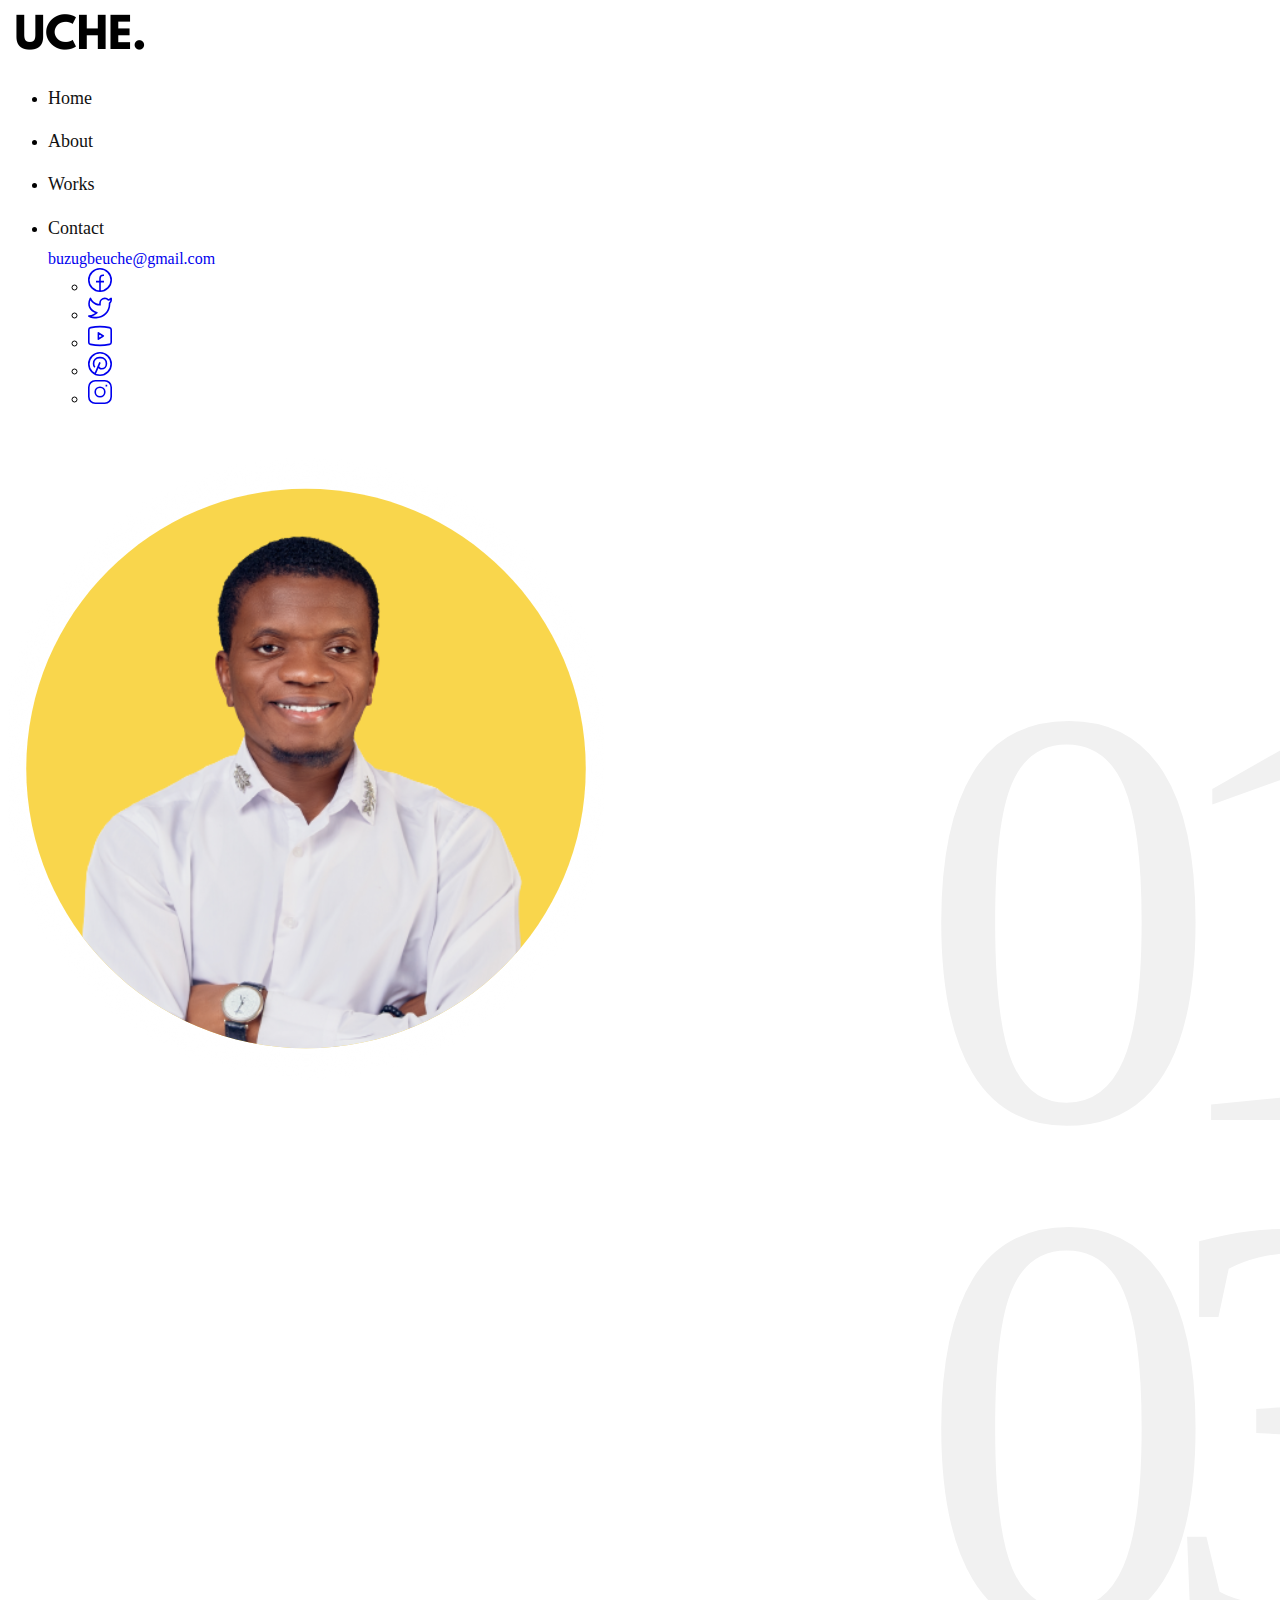
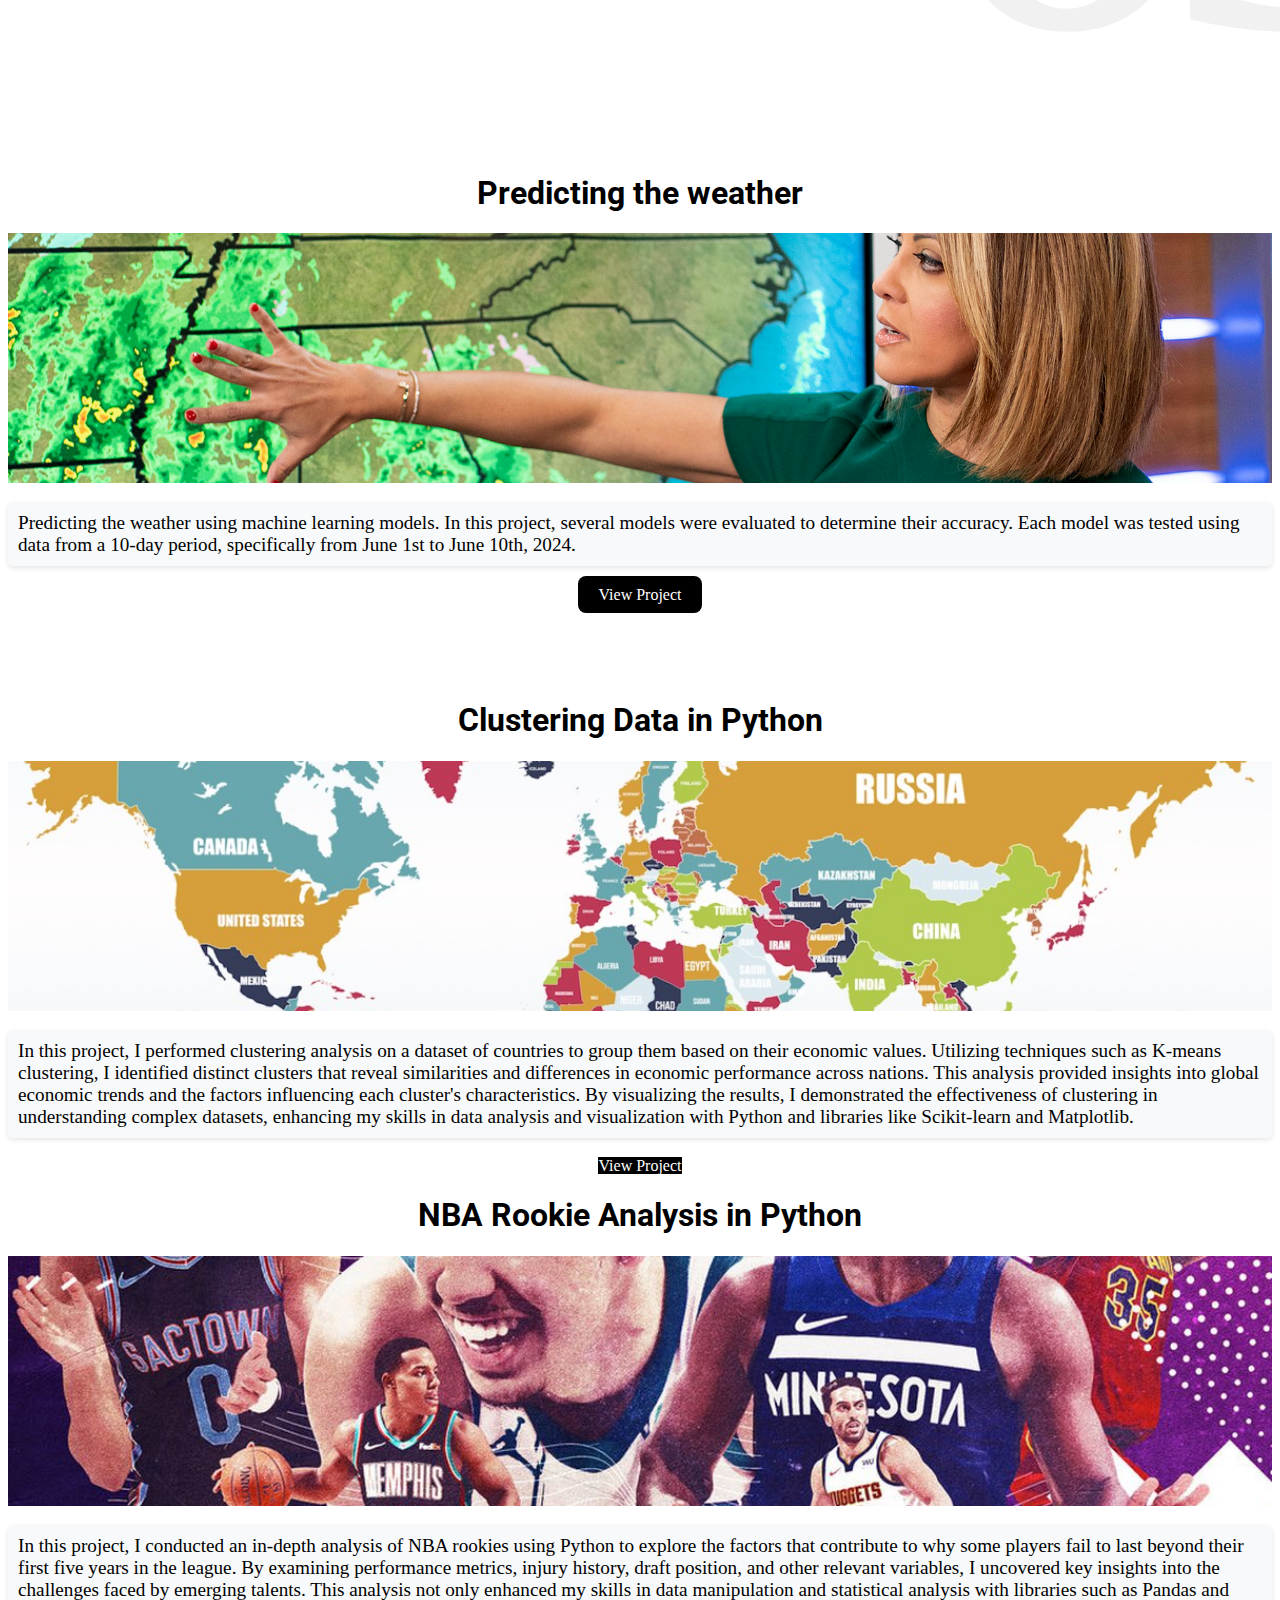
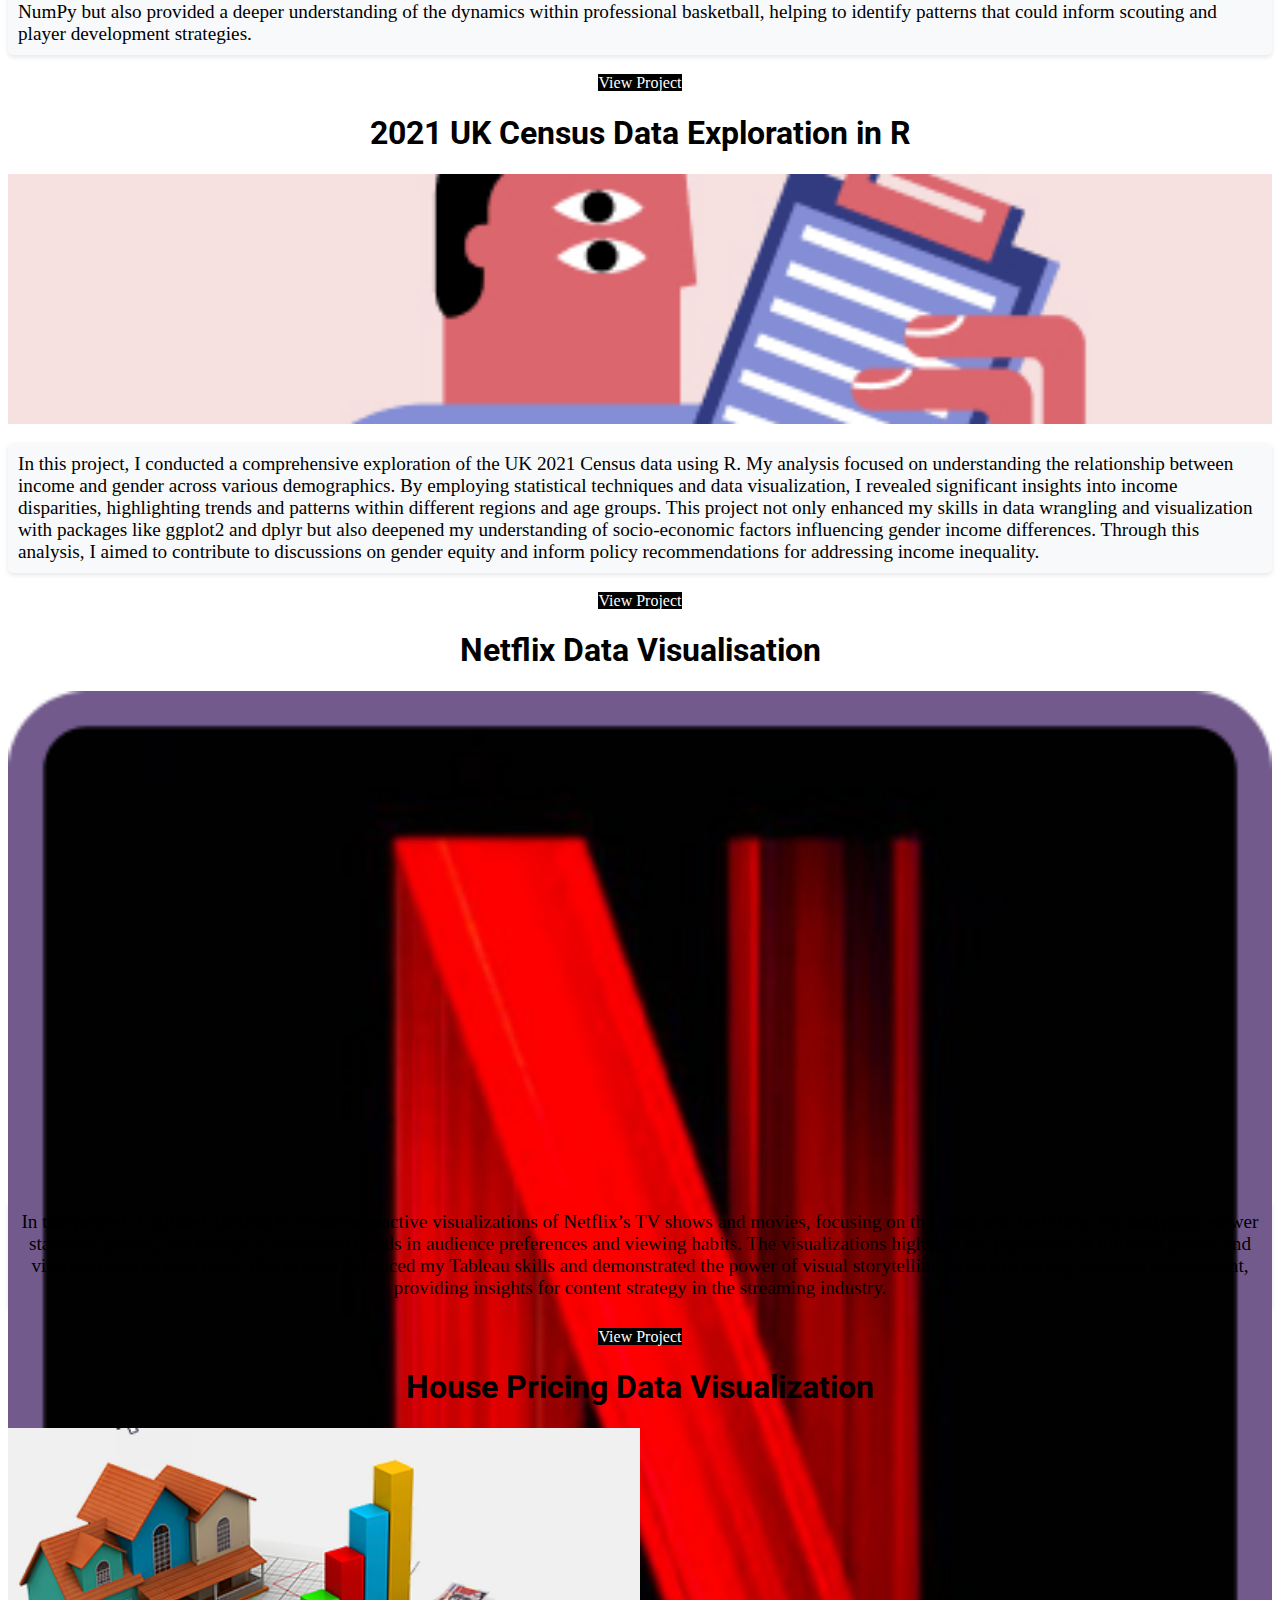
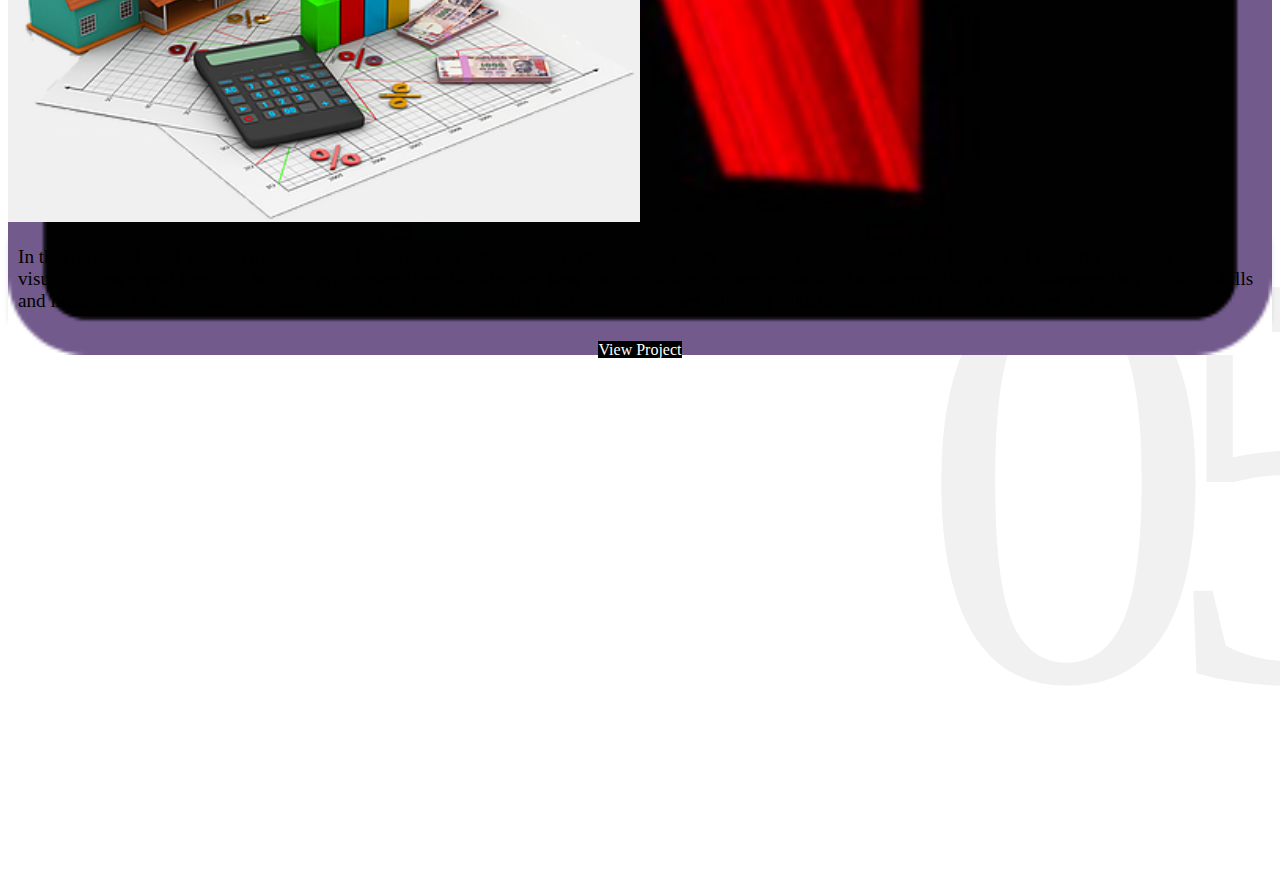
==== index.html @ 2aafac0a "Add files via upload" ====
<!DOCTYPE html>
<html lang="en">

<head>
  <title>Uche's Portfolio</title>
  <meta charset="utf-8">
  <meta http-equiv="X-UA-Compatible" content="IE=edge">
  <meta name="viewport" content="width=device-width, initial-scale=1.0">
  <meta name="format-detection" content="telephone=no">
  <meta name="apple-mobile-web-app-capable" content="yes">
  <meta name="author" content="">
  <meta name="keywords" content="">
  <meta name="description" content="">
  <link rel="stylesheet" type="text/css" href="css/vendor.css">
  <link href="https://cdn.jsdelivr.net/npm/bootstrap@5.3.1/dist/css/bootstrap.min.css" rel="stylesheet"
    integrity="sha384-4bw+/aepP/YC94hEpVNVgiZdgIC5+VKNBQNGCHeKRQN+PtmoHDEXuppvnDJzQIu9" crossorigin="anonymous">
  <link rel="stylesheet" type="text/css" href="style.css">

  <link rel="preconnect" href="https://fonts.googleapis.com">
  <link rel="preconnect" href="https://fonts.gstatic.com" crossorigin>
  <link href="https://fonts.googleapis.com/css2?family=Roboto:wght@100;300;400;700;900&display=swap" rel="stylesheet">
</head>

<body class="bg-body homepage post-template" data-bs-spy="scroll" data-bs-target="#header-nav" tabindex="0">
  <svg xmlns="http://www.w3.org/2000/svg" style="display: none;">
    <defs>
      <symbol xmlns="http://www.w3.org/2000/svg" id="instagram" viewBox="0 0 15 15">
        <path fill="none" stroke="currentColor"
          d="M11 3.5h1M4.5.5h6a4 4 0 0 1 4 4v6a4 4 0 0 1-4 4h-6a4 4 0 0 1-4-4v-6a4 4 0 0 1 4-4Zm3 10a3 3 0 1 1 0-6a3 3 0 0 1 0 6Z" />
      </symbol>
      <symbol xmlns="http://www.w3.org/2000/svg" id="facebook" viewBox="0 0 15 15">
        <path fill="none" stroke="currentColor"
          d="M7.5 14.5a7 7 0 1 1 0-14a7 7 0 0 1 0 14Zm0 0v-8a2 2 0 0 1 2-2h.5m-5 4h5" />
      </symbol>
      <symbol xmlns="http://www.w3.org/2000/svg" id="twitter" viewBox="0 0 15 15">
        <path fill="currentColor"
          d="m14.478 1.5l.5-.033a.5.5 0 0 0-.871-.301l.371.334Zm-.498 2.959a.5.5 0 1 0-1 0h1Zm-6.49.082h-.5h.5Zm0 .959h.5h-.5Zm-6.99 7V12a.5.5 0 0 0-.278.916L.5 12.5Zm.998-11l.469-.175a.5.5 0 0 0-.916-.048l.447.223Zm3.994 9l.354.353a.5.5 0 0 0-.195-.827l-.159.474Zm7.224-8.027l-.37.336l.18.199l.265-.04l-.075-.495Zm1.264-.94c.051.778.003 1.25-.123 1.606c-.122.345-.336.629-.723 1l.692.722c.438-.42.776-.832.974-1.388c.193-.546.232-1.178.177-2.006l-.998.066Zm0 3.654V4.46h-1v.728h1Zm-6.99-.646V5.5h1v-.959h-1Zm0 .959V6h1v-.5h-1ZM10.525 1a3.539 3.539 0 0 0-3.537 3.541h1A2.539 2.539 0 0 1 10.526 2V1Zm2.454 4.187C12.98 9.503 9.487 13 5.18 13v1c4.86 0 8.8-3.946 8.8-8.813h-1ZM1.03 1.675C1.574 3.127 3.614 6 7.49 6V5C4.174 5 2.421 2.54 1.966 1.325l-.937.35Zm.021-.398C.004 3.373-.157 5.407.604 7.139c.759 1.727 2.392 3.055 4.73 3.835l.317-.948c-2.155-.72-3.518-1.892-4.132-3.29c-.612-1.393-.523-3.11.427-5.013l-.895-.446Zm4.087 8.87C4.536 10.75 2.726 12 .5 12v1c2.566 0 4.617-1.416 5.346-2.147l-.708-.706Zm7.949-8.009A3.445 3.445 0 0 0 10.526 1v1c.721 0 1.37.311 1.82.809l.74-.671Zm-.296.83a3.513 3.513 0 0 0 2.06-1.134l-.744-.668a2.514 2.514 0 0 1-1.466.813l.15.989ZM.222 12.916C1.863 14.01 3.583 14 5.18 14v-1c-1.63 0-3.048-.011-4.402-.916l-.556.832Z" />
      </symbol>
      <symbol xmlns="http://www.w3.org/2000/svg" id="pinterest" viewBox="0 0 15 15">
        <path fill="none" stroke="currentColor"
          d="m4.5 13.5l3-7m-3.236 3a2.989 2.989 0 0 1-.764-2V7A3.5 3.5 0 0 1 7 3.5h1A3.5 3.5 0 0 1 11.5 7v.5a3 3 0 0 1-3 3a2.081 2.081 0 0 1-1.974-1.423L6.5 9m1 5.5a7 7 0 1 1 0-14a7 7 0 0 1 0 14Z" />
      </symbol>
      <symbol xmlns="http://www.w3.org/2000/svg" id="youtube" viewBox="0 0 15 15">
        <path fill="currentColor"
          d="m1.61 12.738l-.104.489l.105-.489Zm11.78 0l.104.489l-.105-.489Zm0-10.476l.104-.489l-.105.489Zm-11.78 0l.106.489l-.105-.489ZM6.5 5.5l.277-.416A.5.5 0 0 0 6 5.5h.5Zm0 4H6a.5.5 0 0 0 .777.416L6.5 9.5Zm3-2l.277.416a.5.5 0 0 0 0-.832L9.5 7.5ZM0 3.636v7.728h1V3.636H0Zm15 7.728V3.636h-1v7.728h1ZM1.506 13.227c3.951.847 8.037.847 11.988 0l-.21-.978a27.605 27.605 0 0 1-11.568 0l-.21.978ZM13.494 1.773a28.606 28.606 0 0 0-11.988 0l.21.978a27.607 27.607 0 0 1 11.568 0l.21-.978ZM15 3.636c0-.898-.628-1.675-1.506-1.863l-.21.978c.418.09.716.458.716.885h1Zm-1 7.728a.905.905 0 0 1-.716.885l.21.978A1.905 1.905 0 0 0 15 11.364h-1Zm-14 0c0 .898.628 1.675 1.506 1.863l.21-.978A.905.905 0 0 1 1 11.364H0Zm1-7.728c0-.427.298-.796.716-.885l-.21-.978A1.905 1.905 0 0 0 0 3.636h1ZM6 5.5v4h1v-4H6Zm.777 4.416l3-2l-.554-.832l-3 2l.554.832Zm3-2.832l-3-2l-.554.832l3 2l.554-.832Z" />
      </symbol>
      <symbol xmlns="http://www.w3.org/2000/svg" id="dribble" viewBox="0 0 15 15">
        <path fill="none" stroke="currentColor" stroke-linecap="round" stroke-linejoin="round"
          d="M4.839 1.024c3.346 4.041 5.096 7.922 5.704 12.782M.533 6.82c5.985-.138 9.402-1.083 11.97-4.216M2.7 12.594c3.221-4.902 7.171-5.65 11.755-4.293M14.5 7.5a7 7 0 1 0-14 0a7 7 0 0 0 14 0Z" />
      </symbol>
      <symbol xmlns="http://www.w3.org/2000/svg" id="calendar" viewBox="0 0 24 24">
        <g fill="none" stroke="currentColor" stroke-linecap="round" stroke-linejoin="round" stroke-width="2">
          <rect width="20" height="18" x="2" y="4" rx="4" />
          <path d="M8 2v4m8-4v4M2 10h20" />
        </g>
      </symbol>
      <symbol xmlns="http://www.w3.org/2000/svg" id="shopping-bag" viewBox="0 0 24 24">
        <g fill="none" stroke="currentColor" stroke-linecap="round" stroke-linejoin="round" stroke-width="2">
          <path
            d="M3.977 9.84A2 2 0 0 1 5.971 8h12.058a2 2 0 0 1 1.994 1.84l.803 10A2 2 0 0 1 18.833 22H5.167a2 2 0 0 1-1.993-2.16l.803-10Z" />
          <path d="M16 11V6a4 4 0 0 0-4-4v0a4 4 0 0 0-4 4v5" />
        </g>
      </symbol>
      <symbol xmlns="http://www.w3.org/2000/svg" id="gift" viewBox="0 0 24 24">
        <g fill="none" stroke="currentColor" stroke-linecap="round" stroke-linejoin="round" stroke-width="2">
          <rect width="18" height="14" x="3" y="8" rx="2" />
          <path d="M12 5a3 3 0 1 0-3 3m6 0a3 3 0 1 0-3-3m0 0v17m9-7H3" />
        </g>
      </symbol>
      <symbol xmlns="http://www.w3.org/2000/svg" id="arrow-cycle" viewBox="0 0 24 24">
        <g fill="none" stroke="currentColor" stroke-linecap="round" stroke-linejoin="round" stroke-width="2">
          <path
            d="M22 12c0 6-4.39 10-9.806 10C7.792 22 4.24 19.665 3 16m-1-4C2 6 6.39 2 11.806 2C16.209 2 19.76 4.335 21 8" />
          <path d="m7 17l-4-1l-1 4M17 7l4 1l1-4" />
        </g>
      </symbol>
      <symbol xmlns="http://www.w3.org/2000/svg" id="link" viewBox="0 0 24 24">
        <path fill="currentColor"
          d="M12 19a1 1 0 1 0-1-1a1 1 0 0 0 1 1Zm5 0a1 1 0 1 0-1-1a1 1 0 0 0 1 1Zm0-4a1 1 0 1 0-1-1a1 1 0 0 0 1 1Zm-5 0a1 1 0 1 0-1-1a1 1 0 0 0 1 1Zm7-12h-1V2a1 1 0 0 0-2 0v1H8V2a1 1 0 0 0-2 0v1H5a3 3 0 0 0-3 3v14a3 3 0 0 0 3 3h14a3 3 0 0 0 3-3V6a3 3 0 0 0-3-3Zm1 17a1 1 0 0 1-1 1H5a1 1 0 0 1-1-1v-9h16Zm0-11H4V6a1 1 0 0 1 1-1h1v1a1 1 0 0 0 2 0V5h8v1a1 1 0 0 0 2 0V5h1a1 1 0 0 1 1 1ZM7 15a1 1 0 1 0-1-1a1 1 0 0 0 1 1Zm0 4a1 1 0 1 0-1-1a1 1 0 0 0 1 1Z" />
      </symbol>
      <symbol xmlns="http://www.w3.org/2000/svg" id="arrow-left" viewBox="0 0 24 24">
        <path fill="currentColor"
          d="M17 11H9.41l3.3-3.29a1 1 0 1 0-1.42-1.42l-5 5a1 1 0 0 0-.21.33a1 1 0 0 0 0 .76a1 1 0 0 0 .21.33l5 5a1 1 0 0 0 1.42 0a1 1 0 0 0 0-1.42L9.41 13H17a1 1 0 0 0 0-2Z" />
      </symbol>
      <symbol xmlns="http://www.w3.org/2000/svg" id="arrow-right" viewBox="0 0 24 24">
        <path fill="currentColor"
          d="M17.92 11.62a1 1 0 0 0-.21-.33l-5-5a1 1 0 0 0-1.42 1.42l3.3 3.29H7a1 1 0 0 0 0 2h7.59l-3.3 3.29a1 1 0 0 0 0 1.42a1 1 0 0 0 1.42 0l5-5a1 1 0 0 0 .21-.33a1 1 0 0 0 0-.76Z" />
      </symbol>
      <symbol xmlns="http://www.w3.org/2000/svg" id="play" viewBox="0 0 24 24">
        <g fill="none" fill-rule="evenodd">
          <path
            d="M24 0v24H0V0h24ZM12.593 23.258l-.011.002l-.071.035l-.02.004l-.014-.004l-.071-.035c-.01-.004-.019-.001-.024.005l-.004.01l-.017.428l.005.02l.01.013l.104.074l.015.004l.012-.004l.104-.074l.012-.016l.004-.017l-.017-.427c-.002-.01-.009-.017-.017-.018Zm.265-.113l-.013.002l-.185.093l-.01.01l-.003.011l.018.43l.005.012l.008.007l.201.093c.012.004.023 0 .029-.008l.004-.014l-.034-.614c-.003-.012-.01-.02-.02-.022Zm-.715.002a.023.023 0 0 0-.027.006l-.006.014l-.034.614c0 .012.007.02.017.024l.015-.002l.201-.093l.01-.008l.004-.011l.017-.43l-.003-.012l-.01-.01l-.184-.092Z" />
          <path fill="currentColor"
            d="M5.669 4.76a1.469 1.469 0 0 1 2.04-1.177c1.062.454 3.442 1.533 6.462 3.276c3.021 1.744 5.146 3.267 6.069 3.958c.788.591.79 1.763.001 2.356c-.914.687-3.013 2.19-6.07 3.956c-3.06 1.766-5.412 2.832-6.464 3.28c-.906.387-1.92-.2-2.038-1.177c-.138-1.142-.396-3.735-.396-7.237c0-3.5.257-6.092.396-7.235Z" />
        </g>
      </symbol>
      <symbol xmlns="http://www.w3.org/2000/svg" id="category" viewBox="0 0 24 24">
        <path fill="currentColor"
          d="M19 5.5h-6.28l-.32-1a3 3 0 0 0-2.84-2H5a3 3 0 0 0-3 3v13a3 3 0 0 0 3 3h14a3 3 0 0 0 3-3v-10a3 3 0 0 0-3-3Zm1 13a1 1 0 0 1-1 1H5a1 1 0 0 1-1-1v-13a1 1 0 0 1 1-1h4.56a1 1 0 0 1 .95.68l.54 1.64a1 1 0 0 0 .95.68h7a1 1 0 0 1 1 1Z" />
      </symbol>
      <symbol xmlns="http://www.w3.org/2000/svg" id="calendar" viewBox="0 0 24 24">
        <path fill="currentColor"
          d="M19 4h-2V3a1 1 0 0 0-2 0v1H9V3a1 1 0 0 0-2 0v1H5a3 3 0 0 0-3 3v12a3 3 0 0 0 3 3h14a3 3 0 0 0 3-3V7a3 3 0 0 0-3-3Zm1 15a1 1 0 0 1-1 1H5a1 1 0 0 1-1-1v-7h16Zm0-9H4V7a1 1 0 0 1 1-1h2v1a1 1 0 0 0 2 0V6h6v1a1 1 0 0 0 2 0V6h2a1 1 0 0 1 1 1Z" />
      </symbol>
      <symbol xmlns="http://www.w3.org/2000/svg" id="heart" viewBox="0 0 24 24">
        <path fill="currentColor"
          d="M20.16 4.61A6.27 6.27 0 0 0 12 4a6.27 6.27 0 0 0-8.16 9.48l7.45 7.45a1 1 0 0 0 1.42 0l7.45-7.45a6.27 6.27 0 0 0 0-8.87Zm-1.41 7.46L12 18.81l-6.75-6.74a4.28 4.28 0 0 1 3-7.3a4.25 4.25 0 0 1 3 1.25a1 1 0 0 0 1.42 0a4.27 4.27 0 0 1 6 6.05Z" />
      </symbol>
      <symbol xmlns="http://www.w3.org/2000/svg" id="plus" viewBox="0 0 24 24">
        <path fill="currentColor"
          d="M19 11h-6V5a1 1 0 0 0-2 0v6H5a1 1 0 0 0 0 2h6v6a1 1 0 0 0 2 0v-6h6a1 1 0 0 0 0-2Z" />
      </symbol>
      <symbol xmlns="http://www.w3.org/2000/svg" id="minus" viewBox="0 0 24 24">
        <path fill="currentColor" d="M19 11H5a1 1 0 0 0 0 2h14a1 1 0 0 0 0-2Z" />
      </symbol>
      <symbol xmlns="http://www.w3.org/2000/svg" id="cart" viewBox="0 0 24 24">
        <path fill="currentColor"
          d="M8.5 19a1.5 1.5 0 1 0 1.5 1.5A1.5 1.5 0 0 0 8.5 19ZM19 16H7a1 1 0 0 1 0-2h8.491a3.013 3.013 0 0 0 2.885-2.176l1.585-5.55A1 1 0 0 0 19 5H6.74a3.007 3.007 0 0 0-2.82-2H3a1 1 0 0 0 0 2h.921a1.005 1.005 0 0 1 .962.725l.155.545v.005l1.641 5.742A3 3 0 0 0 7 18h12a1 1 0 0 0 0-2Zm-1.326-9l-1.22 4.274a1.005 1.005 0 0 1-.963.726H8.754l-.255-.892L7.326 7ZM16.5 19a1.5 1.5 0 1 0 1.5 1.5a1.5 1.5 0 0 0-1.5-1.5Z" />
      </symbol>
      <symbol xmlns="http://www.w3.org/2000/svg" id="check" viewBox="0 0 24 24">
        <path fill="currentColor"
          d="M18.71 7.21a1 1 0 0 0-1.42 0l-7.45 7.46l-3.13-3.14A1 1 0 1 0 5.29 13l3.84 3.84a1 1 0 0 0 1.42 0l8.16-8.16a1 1 0 0 0 0-1.47Z" />
      </symbol>
      <symbol xmlns="http://www.w3.org/2000/svg" id="trash" viewBox="0 0 24 24">
        <path fill="currentColor"
          d="M10 18a1 1 0 0 0 1-1v-6a1 1 0 0 0-2 0v6a1 1 0 0 0 1 1ZM20 6h-4V5a3 3 0 0 0-3-3h-2a3 3 0 0 0-3 3v1H4a1 1 0 0 0 0 2h1v11a3 3 0 0 0 3 3h8a3 3 0 0 0 3-3V8h1a1 1 0 0 0 0-2ZM10 5a1 1 0 0 1 1-1h2a1 1 0 0 1 1 1v1h-4Zm7 14a1 1 0 0 1-1 1H8a1 1 0 0 1-1-1V8h10Zm-3-1a1 1 0 0 0 1-1v-6a1 1 0 0 0-2 0v6a1 1 0 0 0 1 1Z" />
      </symbol>
      <symbol xmlns="http://www.w3.org/2000/svg" id="star-outline" viewBox="0 0 15 15">
        <path fill="none" stroke="currentColor" stroke-linecap="round" stroke-linejoin="round"
          d="M7.5 9.804L5.337 11l.413-2.533L4 6.674l2.418-.37L7.5 4l1.082 2.304l2.418.37l-1.75 1.793L9.663 11L7.5 9.804Z" />
      </symbol>
      <symbol xmlns="http://www.w3.org/2000/svg" id="star-solid" viewBox="0 0 15 15">
        <path fill="currentColor"
          d="M7.953 3.788a.5.5 0 0 0-.906 0L6.08 5.85l-2.154.33a.5.5 0 0 0-.283.843l1.574 1.613l-.373 2.284a.5.5 0 0 0 .736.518l1.92-1.063l1.921 1.063a.5.5 0 0 0 .736-.519l-.373-2.283l1.574-1.613a.5.5 0 0 0-.283-.844L8.921 5.85l-.968-2.062Z" />
      </symbol>
      <symbol xmlns="http://www.w3.org/2000/svg" id="search" viewBox="0 0 24 24">
        <path fill="currentColor"
          d="M21.71 20.29L18 16.61A9 9 0 1 0 16.61 18l3.68 3.68a1 1 0 0 0 1.42 0a1 1 0 0 0 0-1.39ZM11 18a7 7 0 1 1 7-7a7 7 0 0 1-7 7Z" />
      </symbol>
      <symbol xmlns="http://www.w3.org/2000/svg" id="user" viewBox="0 0 24 24">
        <path fill="currentColor"
          d="M15.71 12.71a6 6 0 1 0-7.42 0a10 10 0 0 0-6.22 8.18a1 1 0 0 0 2 .22a8 8 0 0 1 15.9 0a1 1 0 0 0 1 .89h.11a1 1 0 0 0 .88-1.1a10 10 0 0 0-6.25-8.19ZM12 12a4 4 0 1 1 4-4a4 4 0 0 1-4 4Z" />
      </symbol>
      <symbol xmlns="http://www.w3.org/2000/svg" id="close" viewBox="0 0 15 15">
        <path fill="currentColor"
          d="M7.953 3.788a.5.5 0 0 0-.906 0L6.08 5.85l-2.154.33a.5.5 0 0 0-.283.843l1.574 1.613l-.373 2.284a.5.5 0 0 0 .736.518l1.92-1.063l1.921 1.063a.5.5 0 0 0 .736-.519l-.373-2.283l1.574-1.613a.5.5 0 0 0-.283-.844L8.921 5.85l-.968-2.062Z" />
      </symbol>
      <symbol xmlns="http://www.w3.org/2000/svg" id="quote" viewBox="0 0 448 512">
        <path fill="currentColor"
          d="M0 216C0 149.7 53.7 96 120 96h8c17.7 0 32 14.3 32 32s-14.3 32-32 32h-8c-30.9 0-56 25.1-56 56v8h64c35.3 0 64 28.7 64 64v64c0 35.3-28.7 64-64 64H64c-35.3 0-64-28.7-64-64V216zm256 0c0-66.3 53.7-120 120-120h8c17.7 0 32 14.3 32 32s-14.3 32-32 32h-8c-30.9 0-56 25.1-56 56v8h64c35.3 0 64 28.7 64 64v64c0 35.3-28.7 64-64 64h-64c-35.3 0-64-28.7-64-64V216z" />
      </symbol>
      <symbol xmlns="http://www.w3.org/2000/svg" id="folder" viewBox="0 0 18 18" fill="none">
        <path
          d="M14.0946 4.04689H9.56953L9.33895 3.3259C9.18947 2.90285 8.9122 2.53678 8.54555 2.27842C8.1789 2.02006 7.74102 1.8822 7.29258 1.88393H4.00687C3.43356 1.88393 2.88374 2.11181 2.47835 2.51744C2.07296 2.92308 1.84521 3.47324 1.84521 4.04689V13.4197C1.84521 13.9934 2.07296 14.5435 2.47835 14.9492C2.88374 15.3548 3.43356 15.5827 4.00687 15.5827H14.0946C14.6679 15.5827 15.2177 15.3548 15.6231 14.9492C16.0285 14.5435 16.2562 13.9934 16.2562 13.4197V6.20985C16.2562 5.6362 16.0285 5.08604 15.6231 4.68041C15.2177 4.27477 14.6679 4.04689 14.0946 4.04689ZM14.8151 13.4197C14.8151 13.6109 14.7392 13.7943 14.6041 13.9295C14.469 14.0648 14.2857 14.1407 14.0946 14.1407H4.00687C3.81577 14.1407 3.63249 14.0648 3.49736 13.9295C3.36223 13.7943 3.28632 13.6109 3.28632 13.4197V4.04689C3.28632 3.85567 3.36223 3.67229 3.49736 3.53707C3.63249 3.40186 3.81577 3.3259 4.00687 3.3259H7.29258C7.44364 3.32551 7.591 3.37264 7.71384 3.46061C7.83667 3.54859 7.92877 3.67297 7.97711 3.81617L8.3662 4.99859C8.41454 5.1418 8.50664 5.26618 8.62947 5.35415C8.75231 5.44213 8.89967 5.48925 9.05073 5.48886H14.0946C14.2857 5.48886 14.469 5.56483 14.6041 5.70004C14.7392 5.83525 14.8151 6.01863 14.8151 6.20985V13.4197Z"
          fill="black" />
      </symbol>
      <symbol xmlns="http://www.w3.org/2000/svg" id="clock" viewBox="0 0 18 18" fill="none">
        <path
          d="M11.0931 9.19042L9.58134 8.3173V5.12838C9.58134 4.93716 9.50543 4.75377 9.3703 4.61856C9.23517 4.48335 9.05189 4.40739 8.86079 4.40739C8.66969 4.40739 8.48641 4.48335 8.35128 4.61856C8.21615 4.75377 8.14024 4.93716 8.14024 5.12838V8.73331C8.14024 8.85987 8.17354 8.9842 8.23678 9.0938C8.30002 9.2034 8.39098 9.29441 8.50051 9.35769L10.3725 10.4392C10.4545 10.4873 10.5452 10.5186 10.6393 10.5315C10.7335 10.5444 10.8292 10.5385 10.9211 10.5142C11.013 10.4899 11.0991 10.4477 11.1746 10.3899C11.2501 10.3322 11.3134 10.26 11.3609 10.1777C11.4084 10.0953 11.4392 10.0044 11.4515 9.91012C11.4637 9.81583 11.4572 9.72004 11.4323 9.62828C11.4074 9.53652 11.3646 9.45059 11.3064 9.37544C11.2482 9.3003 11.1757 9.23741 11.0931 9.19042ZM8.86079 1.52344C7.43567 1.52344 6.04256 1.94629 4.85762 2.73852C3.67268 3.53075 2.74913 4.65678 2.20376 5.97421C1.6584 7.29165 1.5157 8.74131 1.79373 10.1399C2.07175 11.5385 2.75801 12.8231 3.76572 13.8315C4.77343 14.8398 6.05733 15.5265 7.45506 15.8047C8.8528 16.0828 10.3016 15.9401 11.6182 15.3944C12.9349 14.8487 14.0602 13.9246 14.852 12.7389C15.6437 11.5532 16.0663 10.1593 16.0663 8.73331C16.0642 6.82178 15.3044 4.98914 13.9535 3.63748C12.6027 2.28582 10.7712 1.52554 8.86079 1.52344ZM8.86079 14.5012C7.7207 14.5012 6.60621 14.1629 5.65826 13.5291C4.7103 12.8954 3.97146 11.9945 3.53517 10.9406C3.09887 9.88665 2.98472 8.72691 3.20714 7.60805C3.42956 6.48919 3.97857 5.46145 4.78474 4.65479C5.5909 3.84814 6.61802 3.2988 7.73621 3.07624C8.8544 2.85369 10.0134 2.96791 11.0667 3.40447C12.12 3.84103 13.0203 4.58031 13.6537 5.52884C14.2871 6.47737 14.6252 7.59253 14.6252 8.73331C14.6233 10.2625 14.0154 11.7284 12.9347 12.8097C11.8541 13.891 10.389 14.4993 8.86079 14.5012Z"
          fill="black" />
      </symbol>
    </defs>
  </svg>

  <a class="menu-btn"><span></span></a>

  <div class="container-fluid overflow-hidden">

    <header id="header-nav" class="col-lg-2 position-fixed px-5 bg-white h-100">
      <div class="header-wrap d-flex flex-column justify-content-between h-100">
        <div class="navigation">
          <div class="site-logo mt-5">
            <a href="index.html">
              <img src="images/lOGO (1).png" alt="logo" class="img-fluid">
            </a>
          </div>

          <nav id="one-page-menu" class="vertical-menu my-5">
            <ul class="menu-list list-unstyled">
              <li><a href="#home" class="nav-link">Home</a></li>
              <!-- <li><a href="#about" class="nav-link">About</a></li> -->
              <li><a href="#experience" class="nav-link">About</a></li>
              <li><a href="#works" class="nav-link">Works</a></li>
              <li><a href="#contact" class="nav-link">Contact</a></li>
               <!-- content wrapper 
              <li>
                <a class="nav-link btn-toggle d-flex justify-content-between align-items-center collapsed"
                  data-bs-toggle="collapse" data-bs-target="#pages-collapse" aria-expanded="false">
                  Pages
                </a>
                <div id="pages-collapse" class="collapse">
                  <ul class="list-unstyled py-3">
                    <li>
                      <a href="single-post.html">Single Post <span class="badge bg-primary">PRO</span></a>
                    </li>
                    <li>
                      <a href="single-portfolio.html">Single Portfolio <span class="badge bg-primary">PRO</span></a>
                    </li>
                    <li>
                      <a href="contact.html">Contact <span class="badge bg-primary">PRO</span></a>
                    </li>
                    <li>
                      <a href="team.html">My Team <span class="badge bg-primary">PRO</span></a>
                    </li>
                    <li>
                      <a href="blog.html">Blog <span class="badge bg-primary">PRO</span></a>
                    </li>
                    <li>
                      <a href="portfolio-masonry.html">Portfolio Masonry <span class="badge bg-primary">PRO</span></a>
                    </li>
                    <li>
                      <a href="styles.html">Styles <span class="badge bg-primary">PRO</span></a>
                    </li>
                    
                  </ul>
                </div>
              </li>
              <li><a href="https://templatesjungle.gumroad.com/l/julia-onepage-portfolio" target="_blank"
                  class="nav-link d-flex justify-content-between align-items-center fw-bold"><span>Get
                    PRO</span> <svg width="18" height="18" viewBox="0 0 24 24">
                    <use xlink:href="#cart"></use>
                  </svg></a></li>
            </ul>
          </nav>
        </div>
        -->
        <div class="mt-5">
          <div class="email-links">
            <a href="mailto:contact@yoursite.com" class="py-3 my-3 border-bottom d-flex">buzugbeuche@gmail.com</a>
          </div>
          <ul class="list-unstyled d-flex justify-content-start flex-wrap gap-3">
            <li>
              <a href="https://www.youtube.com/@UcheBuzz" class="text-dark">
                <svg width="24" height="24" viewBox="0 0 24 24">
                  <use xlink:href="#facebook"></use>
                </svg>
              </a>
            </li>
            <li>
              <a href="#" class="text-dark">
                <svg width="24" height="24" viewBox="0 0 24 24">
                  <use xlink:href="#twitter"></use>
                </svg>
              </a>
            </li>
            <li>
              <a href="https://www.youtube.com/@UcheBuzz" class="text-dark">
                <svg width="24" height="24" viewBox="0 0 24 24">
                  <use xlink:href="#youtube"></use>
                </svg>
              </a>
            </li>
            <li>
              <a href="https://mailto:buzueuche@gmail.com" class="text-dark">
                <svg width="24" height="24" viewBox="0 0 24 24">
                  <use xlink:href="#pinterest"></use>
                </svg>
              </a>
            </li>
            <li>
              <a href="#" class="text-dark">
                <svg width="24" height="24" viewBox="0 0 24 24">
                  <use xlink:href="#instagram"></use>
                </svg>
              </a>
            </li>
          </ul>
           <!-- 
          <div class="py-4 border-top">
            <p>HTML by <a href="https://templatesjungle.com/" target="_blank">TemplatesJungle</a></p>
          </div> -->
        </div>
      </div>
    </header>

    <main class="col-lg-10 offset-lg-2">
      <div class="container">

        <!-- content wrapper -->
        <div class="justify-content-center px-1 mx-1 px-xl-5 mx-xl-5">

          <section id="home" class="py-5 bg-text" data-text="01">
            <div class="row">
              <div class="col-lg-6">
                <div class="banner-image text-center" data-aos="fade-right">
                  <img src="images/Profile picture.png" alt="banner" class="img-fluid" class="img-fluid">
                </div>
              </div>
              <div class="col-lg-6">
                <div class="banner-content my-1 pt-1 my-lg-5 pt-lg-5" data-aos="fade-in">
                  <!-- <span class="text-muted text-uppercase">Data Scientist/Technical Writer</span> -->
                  <h2 class="banner-title display-x2 lh-1 txt-fx slide-up">Uche Buzugbe</h2>
                  <span class="text-muted">As a seasoned Data Scientist, I bring a robust 
                    background in statistical analysis, machine learning, and data visualization to the table. My proficiency lies in employing 
                    advanced analytical techniques to bring valuable insights from intricate datasets, aiding informed decision-making.</span>
                </div>
              </div>
            </div>

            <!-- <div class="row">
              <div class="col-lg-3">
                <div class="icon-box" data-aos="fade-up">
                  <span></span>
                  <h3 class="sub-heading">Data Scientist</h3>
                  <p></p>
                </div>
              </div> -->
              <!-- <div class="col-lg-3">
                <div class="icon-box" data-aos="fade-up" data-aos-delay="100">
                  <span>02</span>
                  <h3 class="sub-heading">Data Visualisation</h3>
                  <p>At in proin consequat ut cursus venenatis sapien.</p>
                </div>
              </div> -->
              <!-- <div class="col-lg-3">
                <div class="icon-box" data-aos="fade-up" data-aos-delay="200">
                  <span>03</span>
                  <h3 class="sub-heading"> Technical Wrtiting</h3>
                  <p>At in proin consequat ut cursus venenatis sapien.</p>
                </div>
              </div> -->
              <!-- <div class="col-lg-3">
                <a href="#portfolio" class="btn btn-dark text-uppercase py-4 px-5" data-aos="fade-up" data-aos-delay="300">View All Work</a>
              </div> -->
            </div>
          </section>

          <section id="experience" class="my-5 py-5 bg-text" data-text="03">
            <div class="row justify-content-center mb-5">
              <div class="col-lg-6" data-aos="fade-up">
                <span class="text-muted text-uppercase">Who are you?</span>
                <h2 class="display-1 txt-fx slide-up">Data Scientist</h2>
                <p>Intelligent with a unique attention to detail.</p>
              </div>
            </div>
            <div class="row">
              <div class="col-lg-6">
                <div class="info-element py-4" data-aos="fade-up">
                  <table class="table">
                    <tbody>
                      <tr>
                        <th>Age</th>
                        <td>26</td>
                      </tr>
                      <tr>
                        <th>Residence</th>
                        <td>United Kingdom</td>
                      </tr>
                      <tr>
                        <th>Address</th>
                        <td>Wolverhampton, UK</td>
                      </tr>
                      <tr>
                        <th>E-mail</th>
                        <td><a href="#">buzugbeuche@gmail.com</a></td>
                      </tr>
                      <tr class="no-border-bottom">
                        <th>Phone</th>
                        <td>+44 78899 843283</td>
                      </tr>
                    </tbody>
                  </table>
                </div>
              </div>
              <div class="col-lg-6">
                <div class="skill-chart py-4" data-aos="fade-up">
                  <ul class="skill-chart-list list-unstyled">
                    <li>
                      <div class="chart-header d-flex justify-content-between">
                        <span class="skill-title">Python</span>
                        <span class="percentage">90%</span>
                      </div>
                      <div class="chart-border">
                        <div class="chart-percentage ninety-percent"></div>
                      </div>
                    </li>
                    <li>
                      <div class="chart-header d-flex justify-content-between">
                        <span class="skill-title">Data Cleaning</span>
                        <span class="percentage">90%</span>
                      </div>
                      <div class="chart-border">
                        <div class="chart-percentage ninety-percent"></div>
                      </div>
                    </li>
                    <li>
                      <div class="chart-header d-flex justify-content-between">
                        <span class="skill-title">Tabulea</span>
                        <span class="percentage">80%</span>
                      </div>
                      <div class="chart-border">
                        <div class="chart-percentage eighty-percent"></div>
                      </div>
                    </li>
                    <li>
                      <div class="chart-header d-flex justify-content-between">
                        <span class="skill-title">SAS Visual Studio</span>
                        <span class="percentage">90%</span>
                      </div>
                      <div class="chart-border">
                        <div class="chart-percentage ninety-percent"></div>
                      </div>
                    </li>
                    <li>
                      <div class="chart-header d-flex justify-content-between">
                        <span class="skill-title">Machine Learning</span>
                        <span class="percentage">70%</span>
                      </div>
                      <div class="chart-border">
                        <div class="chart-percentage seventy-percent"></div>
                      </div>
                    </li>
                  </ul>
                </div>
              </div>
            </div>
            </section>
         
          <section id="works" class="posts">
            
            <!-- <div class="col-lg-12" style="display: flex; justify-content: center; align-items: center;">
              <div class="icon-box" data-aos="fade-up" data-aos-delay="100" style="text-align: center;">
                 <span></span>
                 <h3 class=""> PROJECTS SO FAR...</h3>
                 <p></p>
              </div>
            </div> -->

              <!-- First Project -->
              <article>
                <header style="text-align: center;">
                    <h1>
                        <a href="https://github.com/Uchebuzz/Python-Portfolio/blob/main/Clustering%20-%20Countries.py" style="color: black; text-decoration: none;">
                            Predicting the weather <br />
                        </a>
                    </h1>
                </header>
        
                <a href="https://github.com/Uchebuzz/Weather-Prediction-Model" class="image fit" style="transition: transform 0.3s; transform-origin: center; overflow: hidden;">
                  <img src="images/Weathert.jpg" alt="Weather Prediction Model" style="width: 100%; height: 250px; object-fit: cover;">
              </a>
              
              <p style="font-size: 1.2em; margin-top: 15px; padding: 10px; background-color: #f8f9fa; border-radius: 5px; box-shadow: 0 2px 5px rgba(0, 0, 0, 0.1);">
                  Predicting the weather using machine learning models. In this project, several models were evaluated to determine their accuracy. 
                  Each model was tested using data from a 10-day period, specifically from June 1st to June 10th, 2024.
              </p>
              <ul class="actions special" style="text-align: center; list-style: none; padding: 0;">
                <li>
                    <a href="https://github.com/Uchebuzz/Weather-Prediction-Model" class="btn btn-dark" 
                       style="background-color: black; color: white; padding: 10px 20px; border-radius: 8px; text-decoration: none;">
                       View Project
                    </a>
                </li>
            </ul>
            </article>

            <div class="col-lg-12" style="display: flex; justify-content: center; align-items: center;">
              <div class="icon-box" data-aos="fade-up" data-aos-delay="100" style="text-align: center;">
                 <span></span>
                 <h3 class="">---------------------------------</h3>
                 <p></p>
              </div>
            </div>
            <article>
              <header style="text-align: center;">
                  <h1>
                      <a href="https://github.com/Uchebuzz/Python-Portfolio/blob/main/Clustering%20-%20Countries.py" style="color: black; text-decoration: none;">
                          Clustering Data in Python<br />
                      </a>
                  </h1>
              </header>
          
              <a href="https://github.com/Uchebuzz/Python-Portfolio/blob/main/Clustering%20-%20Countries.py" class="image fit" style="transition: transform 0.3s; transform-origin: center; overflow: hidden;">
                  <img src="images/Clustering Countries.jpg" alt="Clustering Data in Python" style="width: 100%; height: 250px; object-fit: cover;">
              </a>
          
              <p style="font-size: 1.2em; margin-top: 15px; padding: 10px; background-color: #f8f9fa; border-radius: 5px; box-shadow: 0 2px 5px rgba(0, 0, 0, 0.1);">
                In this project, I performed clustering analysis on a dataset of countries to group them based on their economic values. Utilizing techniques such as K-means clustering, I identified distinct clusters 
                that reveal similarities and differences in economic performance across nations. This analysis provided insights into global economic trends and the factors influencing each cluster's characteristics. By visualizing the results, I demonstrated the effectiveness of clustering in understanding complex datasets, 
                enhancing my skills in data analysis and visualization with Python and libraries like Scikit-learn and Matplotlib.
              </p>
          
              <ul class="actions special" style="text-align: center; list-style: none; padding: 0;">
                  <li>
                      <a href="https://github.com/Uchebuzz/Python-Portfolio/blob/main/Clustering%20-%20Countries.py" class="btn btn-dark px-5 py-4" style="background-color: black; color: white;">View Project</a>
                  </li>
              </ul>
          </article>
          
          <!-- Second Project -->
          <article>
              <header style="text-align: center;">
                  <h1>
                      <a href="https://github.com/Uchebuzz/Python-Portfolio/blob/main/NBA%20%20Rookie%20Analysis.py" style="color: black; text-decoration: none;">
                          NBA Rookie Analysis in Python<br />
                      </a>
                  </h1>
              </header>
          
              <a href="https://github.com/Uchebuzz/Python-Portfolio/blob/main/NBA%20%20Rookie%20Analysis.py" class="image fit" style="transition: transform 0.3s; transform-origin: center; overflow: hidden;">
                  <img src="images/Nba Rookie.jpg" alt="NBA Rookie Analysis" style="width: 100%; height: 250px; object-fit: cover;">
              </a>
          
              <p style="font-size: 1.2em; margin-top: 15px; padding: 10px; background-color: #f8f9fa; border-radius: 5px; box-shadow: 0 2px 5px rgba(0, 0, 0, 0.1);">
                In this project, I conducted an in-depth analysis of NBA rookies using Python to explore the factors that contribute to why some players fail to last beyond their first five years in the league. By examining performance metrics, 
                injury history, draft position, and other relevant variables, I uncovered key insights into the challenges faced by emerging talents. This analysis not only enhanced my skills in data manipulation and statistical analysis with libraries such as 
                Pandas and NumPy but also provided a deeper understanding of the dynamics within professional basketball, helping to identify patterns that could inform scouting and player development strategies.
              </p>
          
              <ul class="actions special" style="text-align: center; list-style: none; padding: 0;">
                  <li>
                      <a href="https://github.com/Uchebuzz/Python-Portfolio/blob/main/NBA%20%20Rookie%20Analysis.py" class="btn btn-dark px-5 py-4" style="background-color: black; color: white;">View Project</a>
                  </li>
              </ul>
          </article>
          
          <!-- Third Project -->
          <article>
              <header style="text-align: center;">
                  <h1>
                      <a href="https://github.com/Uchebuzz/R-data-exploration-Portfolio/blob/main/Census%20data_2023.R" style="color: black; text-decoration: none;">
                          2021 UK Census Data Exploration in R<br />
                      </a>
                  </h1>
              </header>
          
              <a href="https://github.com/Uchebuzz/R-data-exploration-Portfolio/blob/main/Census%20data_2023.R" class="image fit" style="transition: transform 0.3s; transform-origin: center; overflow: hidden;">
                  <img src="images/port-item2.jpg" alt="2021 UK Census Data Exploration" style="width: 100%; height: 250px; object-fit: cover;">
              </a>
          
              <p style="font-size: 1.2em; margin-top: 15px; padding: 10px; background-color: #f8f9fa; border-radius: 5px; box-shadow: 0 2px 5px rgba(0, 0, 0, 0.1);">
                In this project, I conducted a comprehensive exploration of the UK 2021 Census data using R. My analysis focused on understanding the relationship between income and gender across various demographics. 
                By employing statistical techniques and data visualization, I revealed significant insights into income disparities, highlighting trends and patterns within different regions and age groups. 
                This project not only enhanced my skills in data wrangling and visualization with packages like ggplot2 and dplyr but also deepened my understanding of socio-economic factors influencing gender income differences. Through this analysis, I aimed to contribute to discussions on gender equity and inform policy recommendations for addressing income inequality.
              </p>
          
              <ul class="actions special" style="text-align: center; list-style: none; padding: 0;">
                  <li>
                      <a href="https://github.com/Uchebuzz/R-data-exploration-Portfolio/blob/main/Census%20data_2023.R" class="btn btn-dark px-5 py-4" style="background-color: black; color: white;">View Project</a>
                  </li>
              </ul>
          </article>
          
          <!-- Fourth Project -->
          <article style="text-align: center;">
              <header>
                  <h1>
                      <a href="https://public.tableau.com/app/profile/uchechukwu.buzugbe/viz/NetflixTabulea/NetflixDashboard" style="color: black; text-decoration: none;">
                          Netflix Data Visualisation<br />
                      </a>
                  </h1>
              </header>
          
              <div class="d-flex justify-content-center align-items-center" style="height: 500px;">
                  <a href="https://public.tableau.com/app/profile/uchechukwu.buzugbe/viz/NetflixTabulea/NetflixDashboard" class="image fit" style="transition: transform 0.3s; transform-origin: center; overflow: hidden;">
                      <img src="images/Netflix Fitted.png" alt="Netflix Data Visualization" style="width: 100%; height: auto;">
                  </a>
              </div>
          
              <p style="font-size: 1.2em; margin-top: 10px; padding: 10px; background-color: #f8f9fa; border-radius: 5px; box-shadow: 0 2px 5px rgba(0, 0, 0, 0.1);">
                In this project, I utilized Tableau to create interactive visualizations of Netflix’s TV shows and movies, focusing on the most-watched films. By analyzing viewer statistics, genres, and ratings, 
                I uncovered trends in audience preferences and viewing habits. The visualizations highlight the popularity of different genres and viewing patterns over time. This project enhanced my Tableau skills 
                and demonstrated the power of visual storytelling in understanding audience engagement, providing insights for content strategy in the streaming industry.
              </p>
          
              <ul class="actions special" style="text-align: center; list-style: none; padding: 0;">
                  <li>
                      <a href="https://public.tableau.com/app/profile/uchechukwu.buzugbe/viz/NetflixTabulea/NetflixDashboard" class="btn btn-dark px-5 py-4" style="background-color: black; color: white;">View Project</a>
                  </li>
              </ul>
          </article>
          
          <!-- Fifth Project -->
          <article>
              <header style="text-align: center;">
                  <h1>
                      <a href="https://public.tableau.com/app/profile/uchechukwu.buzugbe/viz/KingCountyHouseSales_17045912447070/HousePricesDashboard" style="color: black; text-decoration: none;">
                          House Pricing Data Visualization<br />
                      </a>
                  </h1>
              </header>
          
              <a href="https://public.tableau.com/app/profile/uchechukwu.buzugbe/viz/KingCountyHouseSales_17045912447070/HousePricesDashboard" class="d-flex justify-content-center align-items-center image fit" style="transition: transform 0.3s; transform-origin: center; overflow: hidden; height: 300px;">
                  <img src="images/House pricing Tabuleau ad.png" alt="House Pricing Data Visualization" style="width: 50%; height: auto;">
              </a>
          
              <p style="font-size: 1.2em; margin-top: 10px; padding: 10px; background-color: #f8f9fa; border-radius: 5px; box-shadow: 0 2px 5px rgba(0, 0, 0, 0.1);">
                In this project, I used Tableau to visualize a house pricing dataset, analyzing variables such as square footage, number of floors, and property grades. The visualizations reveal trends in housing prices over time, highlighting how various factors influence market fluctuations. 
                This project sharpened my Tableau skills and illustrated the importance of data visualization in understanding real estate dynamics, offering valuable insights for potential buyers and investors.
              </p>
          
              <ul class="actions special" style="text-align: center; list-style: none; padding: 0;">
                  <li>
                      <a href="https://public.tableau.com/app/profile/uchechukwu.buzugbe/viz/KingCountyHouseSales_17045912447070/HousePricesDashboard" class="btn btn-dark px-5 py-4" style="background-color: black; color: white;">View Project</a>
                  </li>
              </ul>
          </article>
          
      
              <!-- Add other articles following the same structure -->
          </section>
          
          
          
            
        <!---
          </section>

          <section id="portfolio" class="my-5 py-5 bg-text" data-text="04">
            <div class="section-header my-5" data-aos="fade-up">
              <div class="row justify-content-center g-5">
                <div class="col-lg-4">
                  <span class="text-muted text-uppercase">some of my recent works</span>
                  <h1 class="display-1 txt-fx slide-up">Portfolio </h1>
                </div>
                <div class="col-lg-4" data-aos="fade-up">
                  <p>Labore accusam in modo compungi, iacentem substantiales um se sed esse haec.</p>
                  <a href="portfolio-masonry.html" class="btn btn-dark px-5 py-4">View All</a>
                </div>
              </div>
            </div>
            <div class="swiper portfolio-Swiper portfolio-content py-4" data-aos="fade-up">
              <div class="swiper-wrapper">
                <div class="swiper-slide">
                  <div class="image-holder">
                    <p>Labore accusam in modo compungi, iacentem substantiales um se sed esse haec.</p>
                    <a href="single-portfolio.html" title="portfolio details"><img src="images/Nba Rookie.jpg"
                        alt="portfolio" class="img-fluid"></a>
                  </div>
                  <div class="caption d-flex justify-content-between align-items-center">
                    <div class="title">NBA Rookie Data Analysed in Python</div>
                    <a href="#" class="image-format bg-orange"></a>
                  </div>
                </div>
                <div class="swiper-slide">
                  <div class="image-holder">
                    <p>House pricing dataset.</p>
                    <a href="single-portfolio.html" title="portfolio details"><img src="images/House pricing Tabuleau ad.png"
                        alt="portfolio" class="img-fluid"></a>
                  </div>
                  <div class="caption d-flex justify-content-between align-items-center">
                    <div class="title">House Pricing</div>
                    <a href="#" class="image-format bg-orange"></a>
                  </div>
                </div>
                <div class="swiper-slide">
                  <div class="image-holder">
                    <p>Using R, I analyse the survival analysis for Melanoma patient from 1967 - 1977.</p>
                    <a href="single-portfolio.html" title="portfolio details"><img src="images/Melanoma a.jpg"
                        alt="portfolio" class="img-fluid"></a>
                  </div>
                  <div class="caption d-flex justify-content-between align-items-center">
                    <div class="title">Melanoma Dataset</div>
                    <a href="#" class="image-format bg-blue"></a>
                  </div>
                </div>
                <div class="swiper-slide">
                  <div class="image-holder">
                    <p>I visualise Netflix data using Tabulea.</p>
                    <a href="single-portfolio.html" title="portfolio details"><img src="images/Netflix data visualisation.jpg"
                        alt="portfolio" class="img-fluid"></a>
                  </div>
                  <div class="caption d-flex justify-content-between align-items-center">
                    <div class="title">Netflix Data</div>
                    <a href="#" class="image-format bg-blue"></a>
                  </div>
                </div>
                <div class="swiper-slide">
                  <div class="image-holder">
                    <p>Labore accusam in modo compungi, iacentem substantiales um se sed esse haec.</p>
                    <a href="single-portfolio.html" title="portfolio details"><img src="images/Clustering Countries.jpg"
                        alt="portfolio" class="img-fluid"></a>
                  </div>
                  <div class="caption d-flex justify-content-between align-items-center">
                    <div class="title">nostaligia portrait copy</div>
                    <a href="#" class="image-format"></a>
                  </div>
                </div>
              </div>
              <div class="swiper-pagination mt-5"></div>
            </div>--->
          </section>
        
          <section id="contact" class="my-5 py-5 bg-text" data-text="05">
            <div class="container">
              <div class="row justify-content-center mb-5">
                <div class="col-lg-6" data-aos="fade-up">
                  <span class="text-muted text-uppercase">Personal Info</span>
                  <h2 class="display-1 txt-fx slide-up">Contact Me</h2>
                  <p>I am always willing and happy to help your company reach its goals with my skills.</p>
                </div>
              </div>
              <div class="row d-flex g-5">
                <div class="col-lg-7" data-aos="fade-up">
                  <h3>Frequently Asked Questions</h3>
                  <div class="accordion" id="accordionExample2">
                    <div class="accordion-item">
                      <h2 class="accordion-header" id="headingOne">
                        <button class="accordion-button" type="button" data-bs-toggle="collapse"
                          data-bs-target="#accordion-collapse1" aria-expanded="true"
                          aria-controls="accordion-collapse1">
                          What experience do you have in my industry?
                        </button>
                      </h2>
                      <div id="accordion-collapse1" class="accordion-collapse collapse show"
                        aria-labelledby="headingOne" data-bs-parent="#accordionExample2">
                        <div class="accordion-body">
                          I have about 7 years experienece in technical writing and 3 year experience as a Data Analyst. 
                        
                        </div>
                      </div>
                    </div>
                    <div class="accordion-item">
                      <h2 class="accordion-header" id="headingTwo">
                        <button class="accordion-button collapsed" type="button" data-bs-toggle="collapse"
                          data-bs-target="#accordion-collapse2" aria-expanded="false"
                          aria-controls="accordion-collapse2">
                          How many clients do you typically work with at once?
                        </button>
                      </h2>
                      <div id="accordion-collapse2" class="accordion-collapse collapse" aria-labelledby="headingTwo"
                        data-bs-parent="#accordionExample2">
                        <div class="accordion-body">
                          In order to profer maximum satisfaction of my clients. I try to take on one job at a time, depending on the duration. 
                          I also take multiple jobs depending on the complexity of the jobs.
                        </div>
                      </div>
                    </div>
                    <div class="accordion-item">
                      <h2 class="accordion-header" id="headingThree">
                        <button class="accordion-button collapsed" type="button" data-bs-toggle="collapse"
                          data-bs-target="#accordion-collapse3" aria-expanded="false"
                          aria-controls="accordion-collapse3">
                          Do you have the capacity to take on a new project at the moment?
                        </button>
                      </h2>
                      <div id="accordion-collapse3" class="accordion-collapse collapse" aria-labelledby="headingThree"
                        data-bs-parent="#accordionExample2">
                        <div class="accordion-body">
                          Yes, at the moment, I can be able to handle your projects with efficiency.
                        </div>
                      </div>
                    </div>
                  </div>
                </div>

                <!--
                <div class="col-lg-5">
                  <div class="right-content" data-aos="fade-up">

                    <div class="element-header align-right">
                      <h3>Feel free to send me a message or any word of appreciation.</h3>
                    </div>

                    <div class="contact-form py-4">
                      <form id="form" class="form-group">
                        <div class="pb-2"><input type="text" name="name" placeholder="Your Full Name"
                            class="form-control">
                        </div>
                        <div class="pb-2"><input type="text" name="address" placeholder="Your Email Address"
                            class="form-control"></div>
                        <div class="pb-2"><textarea placeholder="Your Message" rows="6" class="form-control"></textarea>
                        </div>
                        <button type="submit" name="submit" class="btn btn-dark w-100 btn-rounded">Submit</button>
                      </form>
                      -->
                      
                    </div>
                  </div>
                </div>

              </div>
            </div>
          </section>

        </div>
        <!-- / content wrapper -->

      </div>
    </main>

  </div>

  <script src="js/jquery-1.11.0.min.js"></script>
  <script src="https://cdn.jsdelivr.net/npm/bootstrap@5.3.1/dist/js/bootstrap.bundle.min.js"
    integrity="sha384-HwwvtgBNo3bZJJLYd8oVXjrBZt8cqVSpeBNS5n7C8IVInixGAoxmnlMuBnhbgrkm"
    crossorigin="anonymous"></script>
  <script src="js/plugins.js"></script>
  <script src="js/script.js"></script>
</body>

</html>
---- style.css ----
/*
Theme Name: Julie Creative Portfolio
Theme URI: https://templatesjungle.com/
Author: TemplatesJungle
Author URI: https://templatesjungle.com/
Description: Julie Creative Portfolio is specially designed product packaged for designers portfolio websites.
Version: 1.1
*/

/*--------------------------------------------------------------
This is main CSS file that contains custom style rules used in this template
--------------------------------------------------------------*/

/*------------------------------------*\
    Table of contents
\*------------------------------------*/
/*------------------------------------------------
CSS STRUCTURE:

1. VARIABLES
2. GENERAL TYPOGRAPHY

--------------------------------------------------------------*/
:root,
[data-bs-theme=light] {
  --heading-font: "Roboto", Verdana, serif;
  --heading-font-weight: 700;
  --heading-color: var(--bs-dark);
  --heading-line-height: 1.2;

  --swiper-theme-color: var(--bs-primary);

  --custom-easing: cubic-bezier(.17, .67, .83, .67);

  /* theme colors */
  --bs-body-font-family: "Roboto", Verdana, sans-serif;
  --bs-body-font-size: 0.9rem;
  --bs-body-font-weight: 400;
  --bs-body-line-height: 1.7;
  --bs-body-color: #333;
  --bs-body-color-rgb: 51, 51, 51;

  --bs-primary: #FF534A;
  --bs-primary-dark: #d33a32;
  --bs-secondary: #FDEEE9;
  --bs-black: #111;
  --bs-light: #F1F1F0;
  --bs-dark: #212529;
  --bs-gray: #949494;
  --bs-gray-dark: #51565b;

  --bs-primary-rgb: 255, 83, 74;
  --bs-secondary-rgb: 253, 238, 233;
  --bs-black-rgb: 17, 17, 17;
  --bs-light-rgb: 241, 241, 240;
  --bs-dark-rgb: 33, 37, 41;

  --bs-link-color: var(--bs-dark);
  --bs-link-color-rgb: 17, 17, 17;
  --bs-link-decoration: underline;
  --bs-link-hover-color: var(--bs-primary);
  --bs-link-hover-color-rgb: 169, 128, 115;

  --bs-gutter-x: 2.5rem;
}

.container,
.container-fluid,
.container-lg,
.container-md,
.container-sm,
.container-xl,
.container-xxl {
  /* spacing */
  --bs-gutter-x: 2.5rem;
}

h1,
h2,
h3,
h4,
h5,
h6,
.display-1,
.display-2,
.display-3,
.display-4,
.display-5,
.display-6 {
  font-family: var(--heading-font);
  font-weight: var(--heading-font-weight);
  line-height: var(--heading-line-height);
  color: var(--heading-color);
}

a {
  text-decoration: none;
  transition: all 0.3s ease-out;
}

/* Dropdown */
.dropdown-menu {
  --bs-dropdown-border-radius: 0;
  --bs-dropdown-border-width: 0;
}

.dropdown-item {
  --bs-dropdown-item-padding-y: 0.25rem;
  --bs-dropdown-item-padding-x: 1rem;
  --bs-dropdown-link-color: var(--bs-black);
  --bs-dropdown-item-border-radius: 0;
}

.dropdown-item.active,
.dropdown-item:active {
  --bs-dropdown-link-active-color: var(--bs-light);
  --bs-dropdown-link-active-bg: var(--bs-black);
}

/* list group */
.list-group-item {
  --bs-list-group-item-padding-x: 0;
  --bs-list-group-border-width: 0;
}

/* btn */
.btn {
  --bs-btn-border-radius: 0;
}

.btn-primary {
  --bs-btn-color: #fff;
  --bs-btn-bg: var(--bs-primary);
  --bs-btn-border-color: var(--bs-primary);
  --bs-btn-hover-color: #fff;
  --bs-btn-hover-bg: var(--bs-primary-dark);
  --bs-btn-hover-border-color: var(--bs-primary-dark);
  --bs-btn-focus-shadow-rgb: 49, 132, 253;
  --bs-btn-active-color: #fff;
  --bs-btn-active-bg: var(--bs-secondary);
  --bs-btn-active-border-color: var(--bs-secondary);
  --bs-btn-active-shadow: inset 0 3px 5px rgba(0, 0, 0, 0.125);
  --bs-btn-disabled-color: #fff;
  --bs-btn-disabled-bg: var(--bs-primary);
  --bs-btn-disabled-border-color: var(--bs-primary);
}

.btn-outline-primary {
  --bs-btn-color: var(--bs-primary);
  --bs-btn-border-color: var(--bs-primary);
  --bs-btn-hover-color: #fff;
  --bs-btn-hover-bg: var(--bs-primary);
  --bs-btn-hover-border-color: var(--bs-primary);
  --bs-btn-focus-shadow-rgb: 13, 110, 253;
  --bs-btn-active-color: #fff;
  --bs-btn-active-bg: var(--bs-primary);
  --bs-btn-active-border-color: var(--bs-primary);
  --bs-btn-active-shadow: inset 0 3px 5px rgba(0, 0, 0, 0.125);
  --bs-btn-disabled-color: var(--bs-primary);
  --bs-btn-disabled-bg: transparent;
  --bs-btn-disabled-border-color: var(--bs-primary);
  --bs-gradient: none;
}

.pagination {
  --bs-pagination-active-bg: var(--bs-black);
  --bs-pagination-border-width: 0;
  --bs-pagination-border-radius: 0;
}

/* breadcrumb */
.breadcrumb {
  --bs-breadcrumb-item-padding-x: 1em;
}

/* text white */
.text-white {
  --heading-color: var(--bs-light);
  --bs-breadcrumb-item-active-color: var(--bs-light);
  --bs-breadcrumb-divider-color: var(--bs-light);
  --bs-link-color-rgb: var(--bs-light-rgb);
  --bs-link-hover-color-rgb: var(--bs-light-rgb);
}

.text-white .nav-link {
  --bs-nav-link-color: var(--bs-light);
  --bs-nav-link-hover-color: var(--bs-light);
  --bs-nav-link-active-color: var(--bs-light);
  --bs-navbar-active-color: var(--bs-light);
}

/* accordion */
.accordion {
  --bs-accordion-border-width: 0;
  --bs-accordion-border-radius: 0;
  --bs-accordion-inner-border-radius: 0;
  --bs-accordion-btn-padding-x: 0;
  --bs-accordion-btn-padding-y: 1rem;
  --bs-accordion-btn-color: var(--bs-dark);
  --bs-accordion-btn-bg: transparent;
  --bs-accordion-btn-focus-border-color: var(--bs-dark);
  --bs-accordion-btn-focus-box-shadow: none;
  --bs-accordion-body-padding-x: 0;
  --bs-accordion-body-padding-y: 1rem;
  --bs-accordion-active-color: var(--bs-dark);
  --bs-accordion-active-bg: transparent;
}

.accordion-button {
  font-size: 1.2rem;
  border-bottom: 1px solid var(--bs-border-color);
}

/* form control */
.form-control:focus {
  border-color: #ccc;
  box-shadow: 0 0 0 0.25rem rgba(200, 200, 200, .25);
}

/* dark theme */
[data-bs-theme=dark] {
  color-scheme: dark;

  --heading-color: #fff;
  --bs-heading-color: #fff;
  --bs-link-color: #CCCCCC;
  --bs-link-hover-color: var(--bs-primary);
  --bs-link-color-rgb: 204, 204, 204;
  --bs-link-hover-color-rgb: 131, 169, 172;
  --bs-body-color: var(--bs-light);
  --bs-body-color-rgb: 241, 241, 240;
  --bs-body-bg: #111;
  --bs-body-bg-rgb: 17, 17, 41;

  color: var(--bs-gray);
}

[data-bs-theme=dark] .dropdown-item {
  --bs-dropdown-link-color: var(--bs-light);
  --bs-dropdown-link-hover-color: var(--bs-white);
}

[data-bs-theme=dark] .bg-white,
[data-bs-theme=dark] .bg-light {
  --bs-bg-opacity: 0.1;
}

/* end of Bootstrap Color Theme */
@media (min-width: 1200px) {

  .container,
  .container-lg,
  .container-md,
  .container-sm,
  .container-xl {
    max-width: 1440px;
  }
}

/* one page menu */
#one-page-menu .nav-link {
  position: relative;
  color: #111;
  font-size: 1.125rem;
  font-style: normal;
  font-weight: 400;
  line-height: 240%;
  border-bottom: 1px solid var(--bs-gray-300);
}

#one-page-menu .nav-link::before {
  content: '';
  position: absolute;
  bottom: -1px;
  background: var(--bs-dark);
  height: 1px;
  width: 0;
  transition: width 0.6s ease-out;
}

#one-page-menu .nav-link.active::before,
#one-page-menu .nav-link:hover::before {
  width: 100%;
}

/* toggle */
.btn-toggle {
  cursor: pointer;
}
.btn-toggle:hover,
.btn-toggle:focus {
  border-color: var(--bs-dark);
}

.btn-toggle::after {
  width: 0.8em;
  line-height: 0;
  content: url("data:image/svg+xml,%3csvg xmlns='http://www.w3.org/2000/svg' width='16' height='16' viewBox='0 0 16 16'%3e%3cpath fill='none' stroke='rgba%280,0,0,.5%29' stroke-linecap='round' stroke-linejoin='round' stroke-width='2' d='M5 14l6-6-6-6'/%3e%3c/svg%3e");
  transition: transform .35s ease;
  transform-origin: .5em 50%;
}

[data-bs-theme="dark"] .btn-toggle::before {
  content: url("data:image/svg+xml,%3csvg xmlns='http://www.w3.org/2000/svg' width='16' height='16' viewBox='0 0 16 16'%3e%3cpath fill='none' stroke='rgba%28255,255,255,.5%29' stroke-linecap='round' stroke-linejoin='round' stroke-width='2' d='M5 14l6-6-6-6'/%3e%3c/svg%3e");
}

.btn-toggle[aria-expanded="true"] {
  color: rgba(var(--bs-emphasis-color-rgb), .85);
}
.btn-toggle[aria-expanded="true"]::after {
  transform: rotate(90deg);
}


/* extra classes */
.display-xl {
  font-size: calc(3rem + 8.5vw);
  font-weight: var(--heading-font-weight);
  letter-spacing: -0.06em;
  line-height: var(--heading-line-height);
}

/* mobile menu */
/*----- Header Menu
--------------------------------------------------------------*/
.menu-btn {
  position: fixed;
  top: 20px;
  right: 20px;
  width: 26px;
  height: 26px;
  cursor: pointer;
  z-index: 9;
  margin: 20px;
  display: none;
}

.nav-active .menu-btn>span {
  transform: rotate(45deg);
}

.nav-active .menu-btn>span::before {
  top: 0;
  transform: rotate(0);
  background: var(--bs-dark);
}

.nav-active .menu-btn>span::after {
  top: 0;
  transform: rotate(90deg);
  background: var(--bs-dark);
}

/* animate menu icon */
.menu-btn>span,
.menu-btn>span::before,
.menu-btn>span::after {
  display: block;
  position: absolute;
  width: 100%;
  height: 2px;
  background-color: var(--bs-dark);
  transition-duration: .25s;
}

.menu-btn>span::before {
  content: '';
  top: -8px;
}

.menu-btn>span::after {
  content: '';
  top: 8px;
}

header {
  left: 0;
  top: 0;
}
@media (max-width: 991px) {
  /* mobile menu */
  header {
    transform: translate3d(-100%, 0, 0);
    transition: transform 0.3s ease-out;
    z-index: 8;
  }
  .nav-active header {
    transform: translate3d(0, 0, 0);
  }
  .menu-btn {
    display: block;
  }
}

/*----- Skills
--------------------------------------------------------------*/
.skill-chart li {
  width: 100%;
  margin-bottom: 40px;
  font-weight: 500;
}
.skill-chart li .chart-border {
  border: 4px solid var(--bs-gray-200);
  border-radius: 15px;
  position: relative;
}
.skill-chart li .chart-percentage {
  content: "";
  border-bottom: 8px solid var(--bs-primary);
  border-radius: 15px;
  position: absolute;
  bottom: -4px;
  left: -5px;
}
.skill-chart li .chart-percentage.seventy-percent {
width: 70%; 
}
.skill-chart li .chart-percentage.seventy-five-percent {
width: 75%; 
}
.skill-chart li .chart-percentage.eighty-percent {
width: 80%; 
}
.skill-chart li .chart-percentage.ninety-percent {
width: 90%; 
}
.skill-chart li .chart-percentage.ninety-five-percent {
width: 95%; 
}


/* slide in */
.slide-in .swiper-slide .banner-content h2,
.slide-in .swiper-slide .banner-content p,
.slide-in .swiper-slide .banner-content .btn {
  display: inline-block;
  opacity: 0;
  transform: translate3d(0, 50px, 0);
  transition: opacity 0.6s ease-out, transform 0.6s ease-out;
}

.slide-in .swiper-slide .banner-content h2 {
  transition-delay: 600ms;
}

.slide-in .swiper-slide .banner-content p {
  transition-delay: 800ms;
}

.slide-in .swiper-slide .banner-content .btn {
  transition-delay: 1000ms;
}

.slide-in .swiper-slide.swiper-slide-active .banner-content h2,
.slide-in .swiper-slide.swiper-slide-active .banner-content p,
.slide-in .swiper-slide.swiper-slide-active .banner-content .btn {
  opacity: 1;
  transform: translate3d(0, 0, 0);
}

/* swiper slide-clip */
.slide-clip .swiper-slide .image-holder img {
  transform: scale(1.2);
  transition: transform 1s ease-in-out;
}

.slide-clip .swiper-slide.swiper-slide-active .image-holder img {
  transform: scale(1);
}

.slide-clip .swiper-slide .image-holder {
  clip-path: inset(100% 0 0 0);
  display: block;
}

.slide-clip .swiper-slide.swiper-slide-active .image-holder {
  animation: 1s slide-clip forwards;
}

.slide-clip .swiper-slide.swiper-slide-prev .image-holder,
.slide-clip .swiper-slide.swiper-slide-next .image-holder {
  animation: 1s slide-down;
}

@keyframes slide-clip {
  0% {
    clip-path: inset(100% 0 0 0);
  }

  100% {
    clip-path: inset(0 0 0 0);
  }
}

@keyframes slide-down {
  0% {
    clip-path: inset(0 0 0 0);
  }

  100% {
    clip-path: inset(100% 0 0 0);
  }
}


/* swipe animation */
.swipe-up {
  clip-path: inset(0 0 100% 0);
  display: block;
}

.aos-animate .swipe-up {
  animation: 1s swipe-up forwards;
}

/*.down-leave-active { animation: 1s down-leave; }*/
@keyframes swipe-up {
  0% {
    clip-path: inset(0 0 100% 0);
  }

  100% {
    clip-path: inset(0);
  }
}

/* polygon */
.polygon {
  clip-path: polygon(0 0, 100% 0, 100% 20%, 100% 100%, 80% 100%, 20% 100%, 0 100%, 0% 20%);
}

.aos-animate .polygon {
  animation: 1s polygon forwards;
}

@keyframes polygon {
  0% {
    clip-path: polygon(0 0, 100% 0, 100% 20%, 100% 100%, 80% 100%, 20% 100%, 0 100%, 0% 20%);
  }

  100% {
    clip-path: polygon(20% 0%, 80% 0%, 100% 20%, 100% 80%, 80% 100%, 20% 100%, 0% 80%, 0% 20%);
  }
}

/* open-up */
.open-up {
  clip-path: inset(48% 34% 36% 35%);
}

.aos-animate.open-up {
  animation: 1s open-up forwards;
}

@keyframes open-up {
  0% {
    clip-path: inset(48% 34% 36% 35%);
  }

  100% {
    clip-path: inset(0% 0% 0% 0%);
  }
}

/*@keyframes down-leave {
  0% { clip-path: inset(0); }
  100% { clip-path: inset(100% 0 0 0); }
}*/
.swipe-up {
  --delay: 0.05s;
}

.swipe-up {
  animation-delay: 1s;
  /* animation-delay: data(swipe-delay); */
}

/* Text Effects */
.txt-fx {
  overflow: hidden;
  line-height: var(--heading-line-height);
}
.txt-fx.zoom {
  overflow: visible;
}

.txt-fx .word {
  overflow: hidden;
  transform-origin: 0 100%;
  display: inline-block;
  /* line-height: 1em; */
}
.txt-fx .letter {
  transform-origin: 0 100%;
  display: inline-block;
  /* line-height: 1em; */
}

.txt-fx {
  --delay: 50ms;
  --easing: cubic-bezier(.5, 0, .53, 1);
}

/* fade right */
.txt-fx.fade-right .letter {
  transform: translate3d(-50px, 0, 0);
  opacity: 0;
  transition: transform 0.6s var(--easing), opacity 0.6s var(--easing);
}

.aos-animate .txt-fx.fade-right .letter {
  transform: translate3d(0, 0, 0);
  opacity: 1;
}

/* slide up */
.txt-fx.slide-up .letter {
  transform: translate3d(0, 1.2em, 0);
  transition: transform 0.9s var(--easing);
}

.swiper-slide-active .txt-fx.slide-up .letter,
.aos-animate .txt-fx.slide-up .letter {
  transform: translate3d(0, 0, 0);
}

/* domino */
.txt-fx.domino .letter {
  transform-origin: 50% 0;
  transform: rotateY(90deg);
  transition: transform 0.9s var(--easing);
}

.swiper-slide-active .txt-fx.domino .letter,
.aos-animate .txt-fx.domino .letter {
  transform: rotateY(0);
}

/* zoom */
.txt-fx.zoom .letter {
  transform-origin: 50% 0;
  transform: scale(3);
  transition: transform 0.9s var(--easing);
}

.swiper-slide-active .txt-fx.zoom .letter,
.aos-animate .txt-fx.zoom .letter {
  transform: scale(1);
}

/* course-outcomes */
.bg-text {
  position: relative;
}
.bg-text:after {
  content: attr(data-text);
  position: absolute;
  right: -10%;
  bottom: 100px;
  font-weight: 400;
  font-size: 37.5rem;
  line-height: 70%;
  letter-spacing: -0.1em;
  color: #F1F1F1;
  z-index: -1;
}
@media only screen and (max-width: 768px) {
  .bg-text:after {
    right: 0;
  }
}
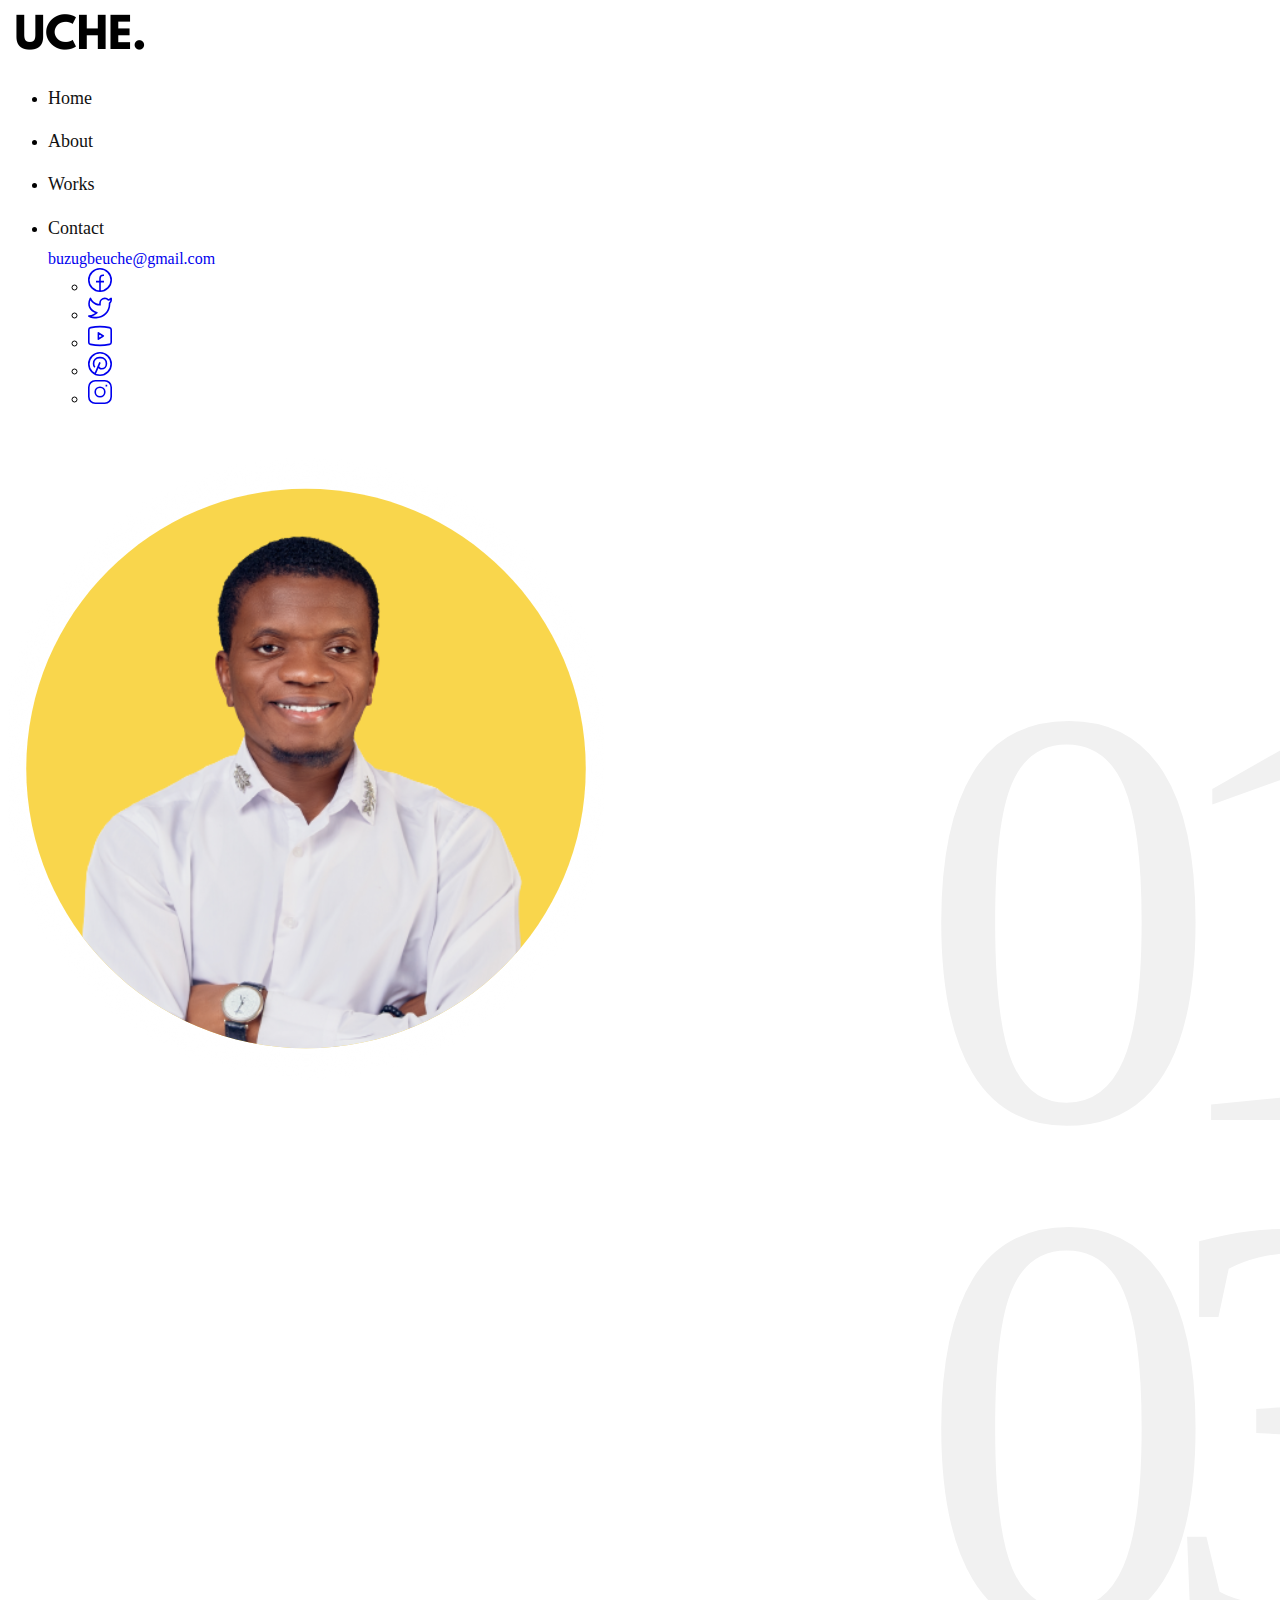
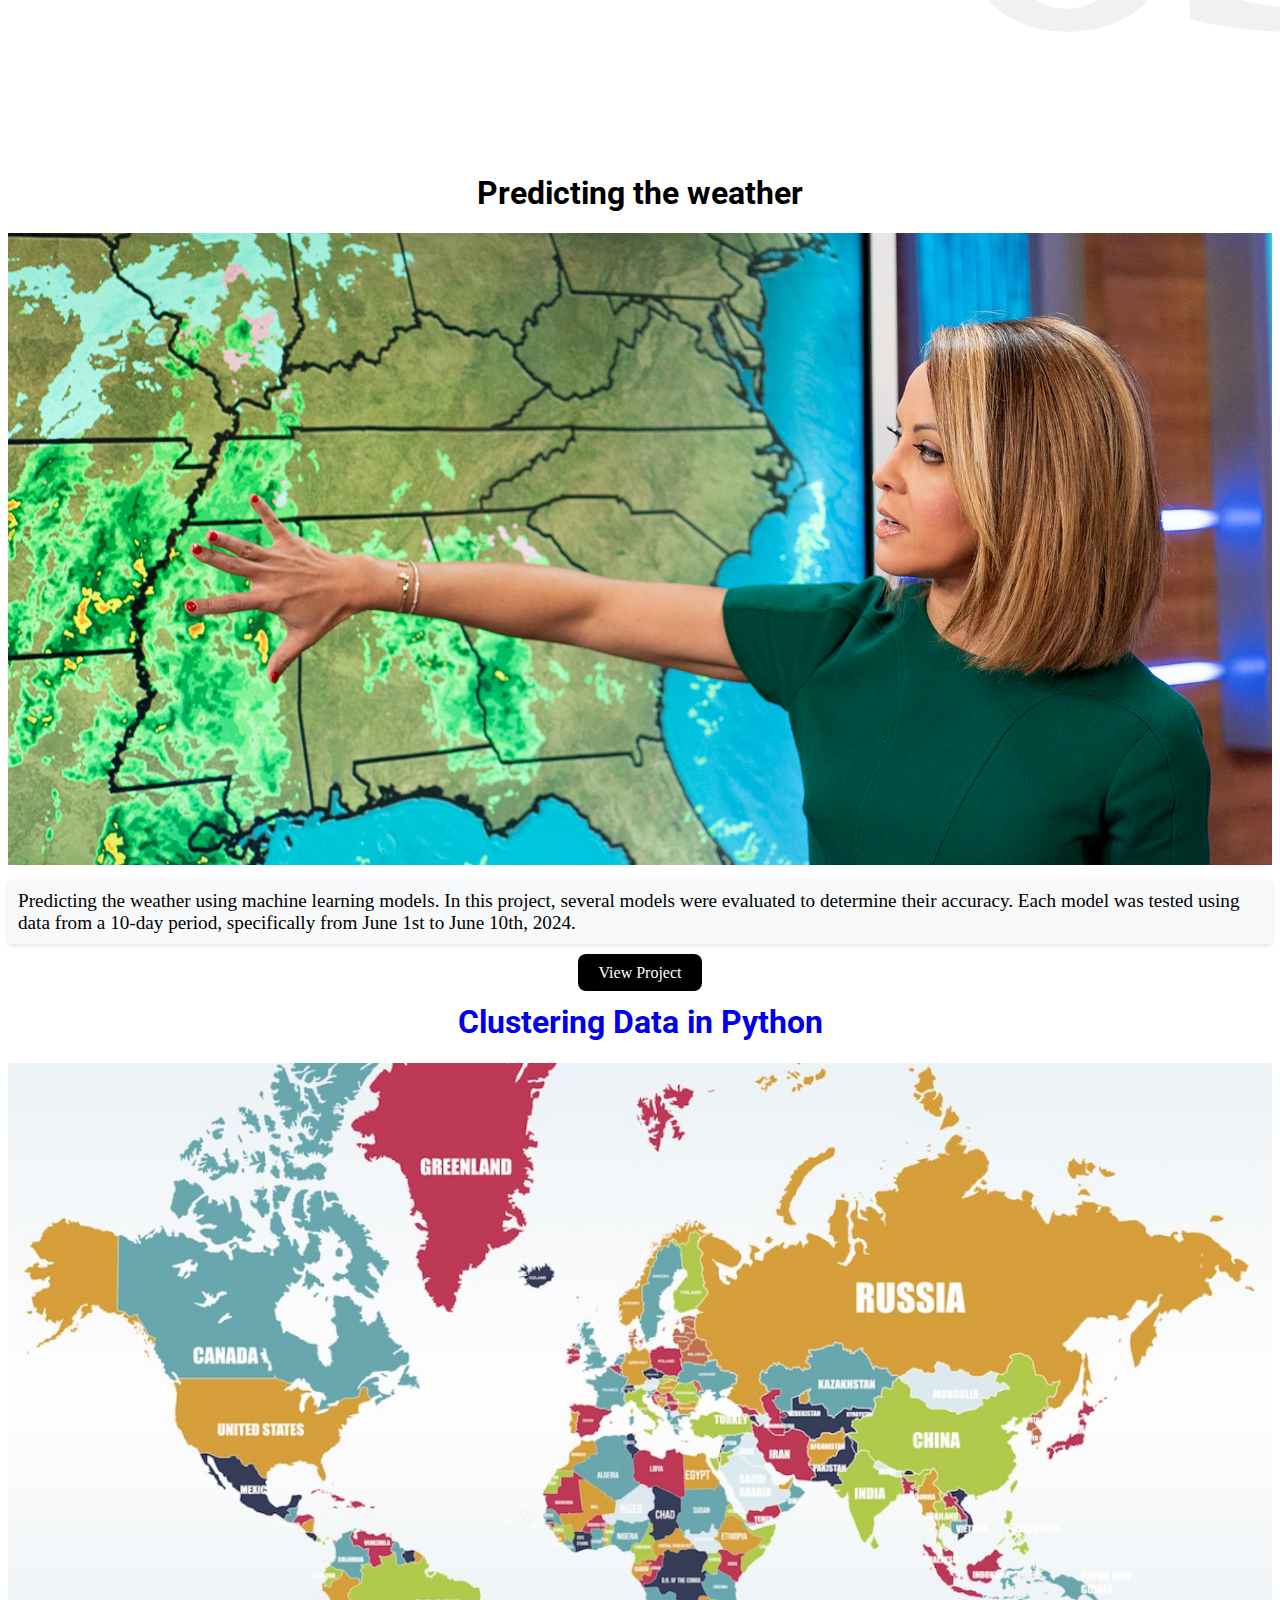
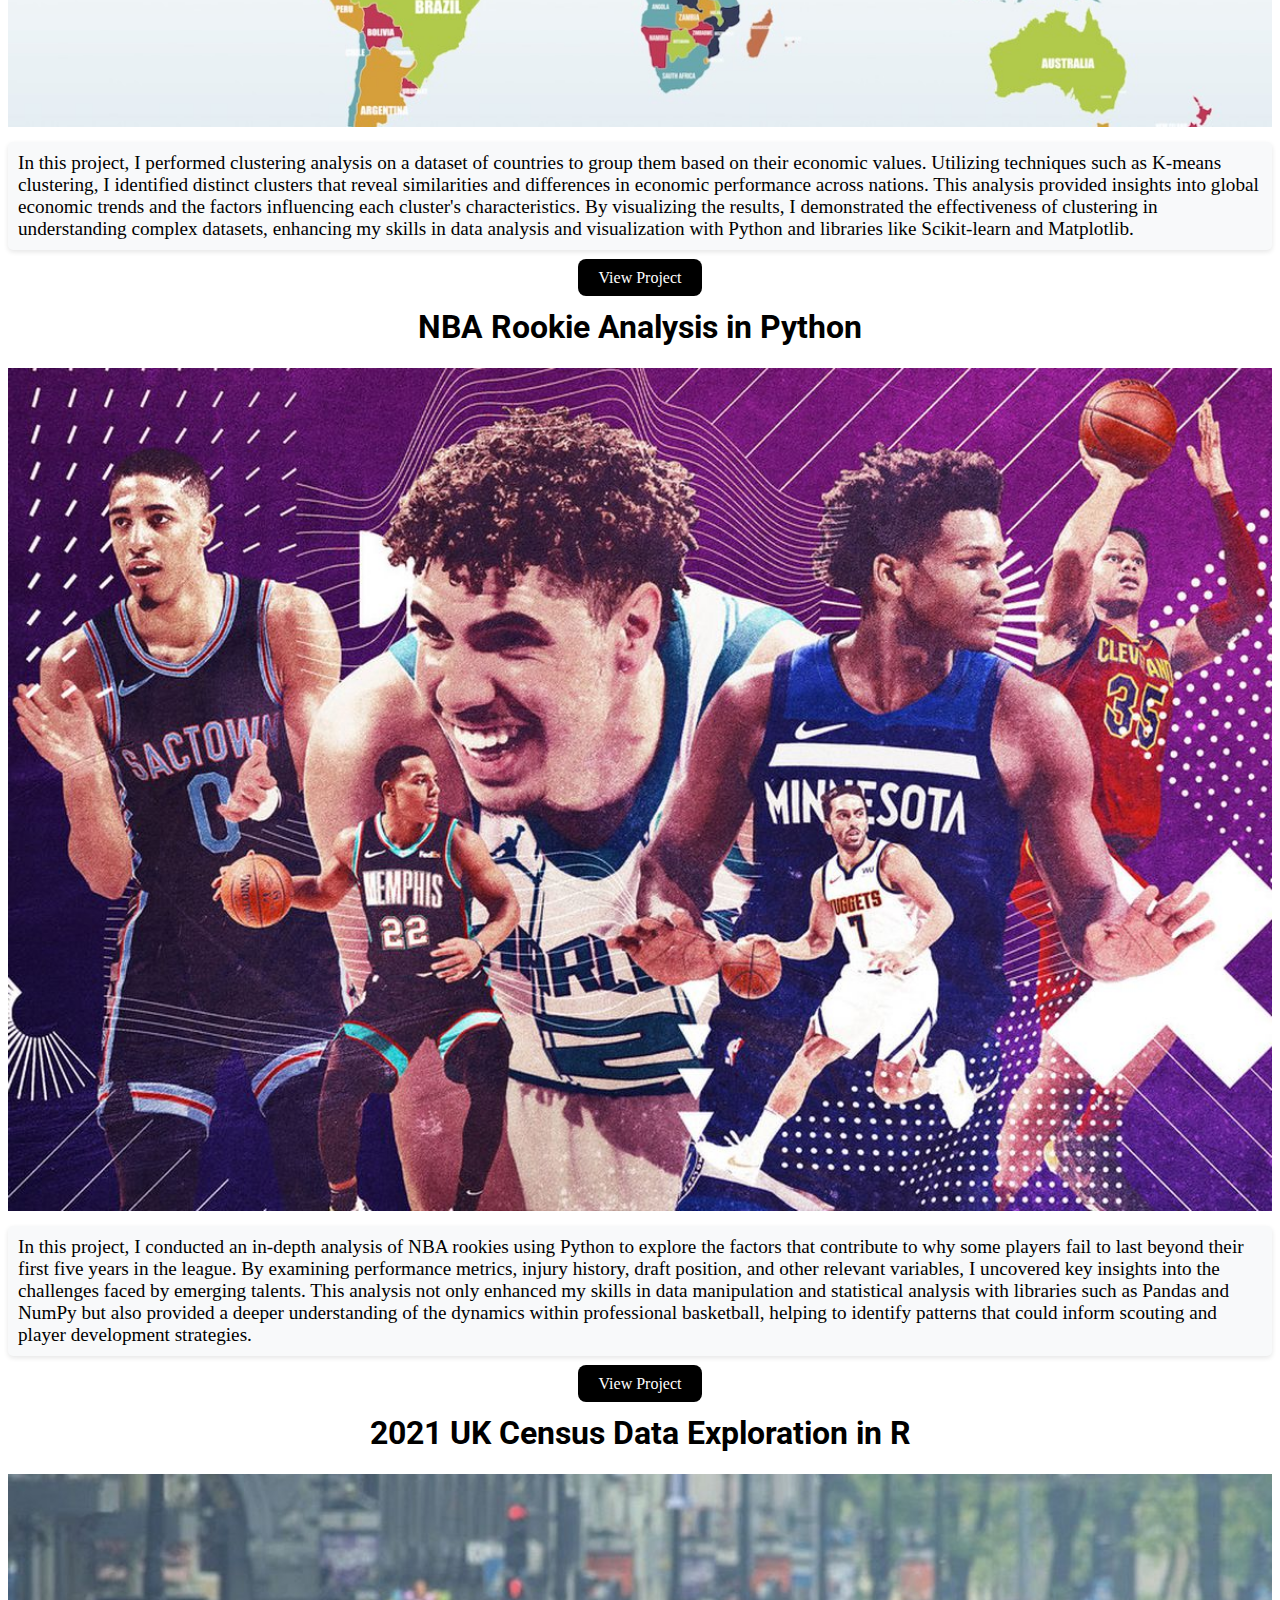
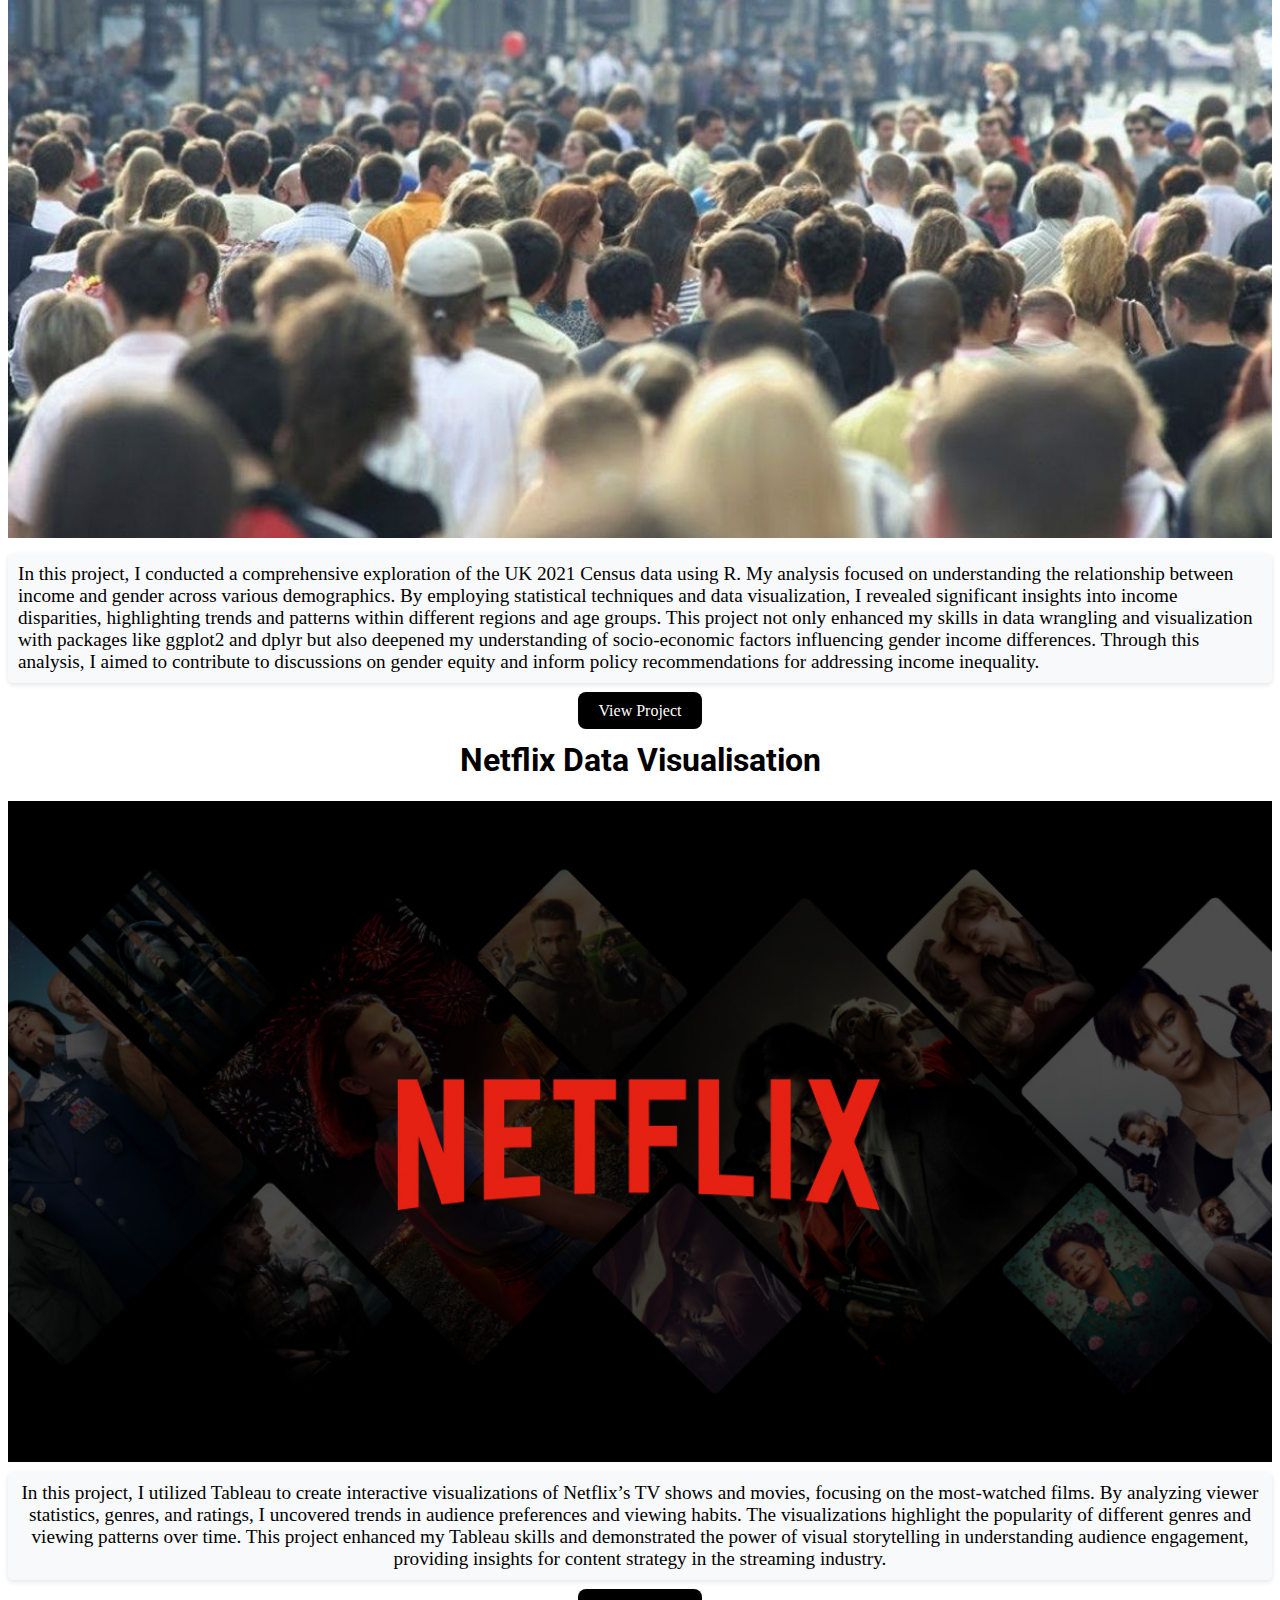
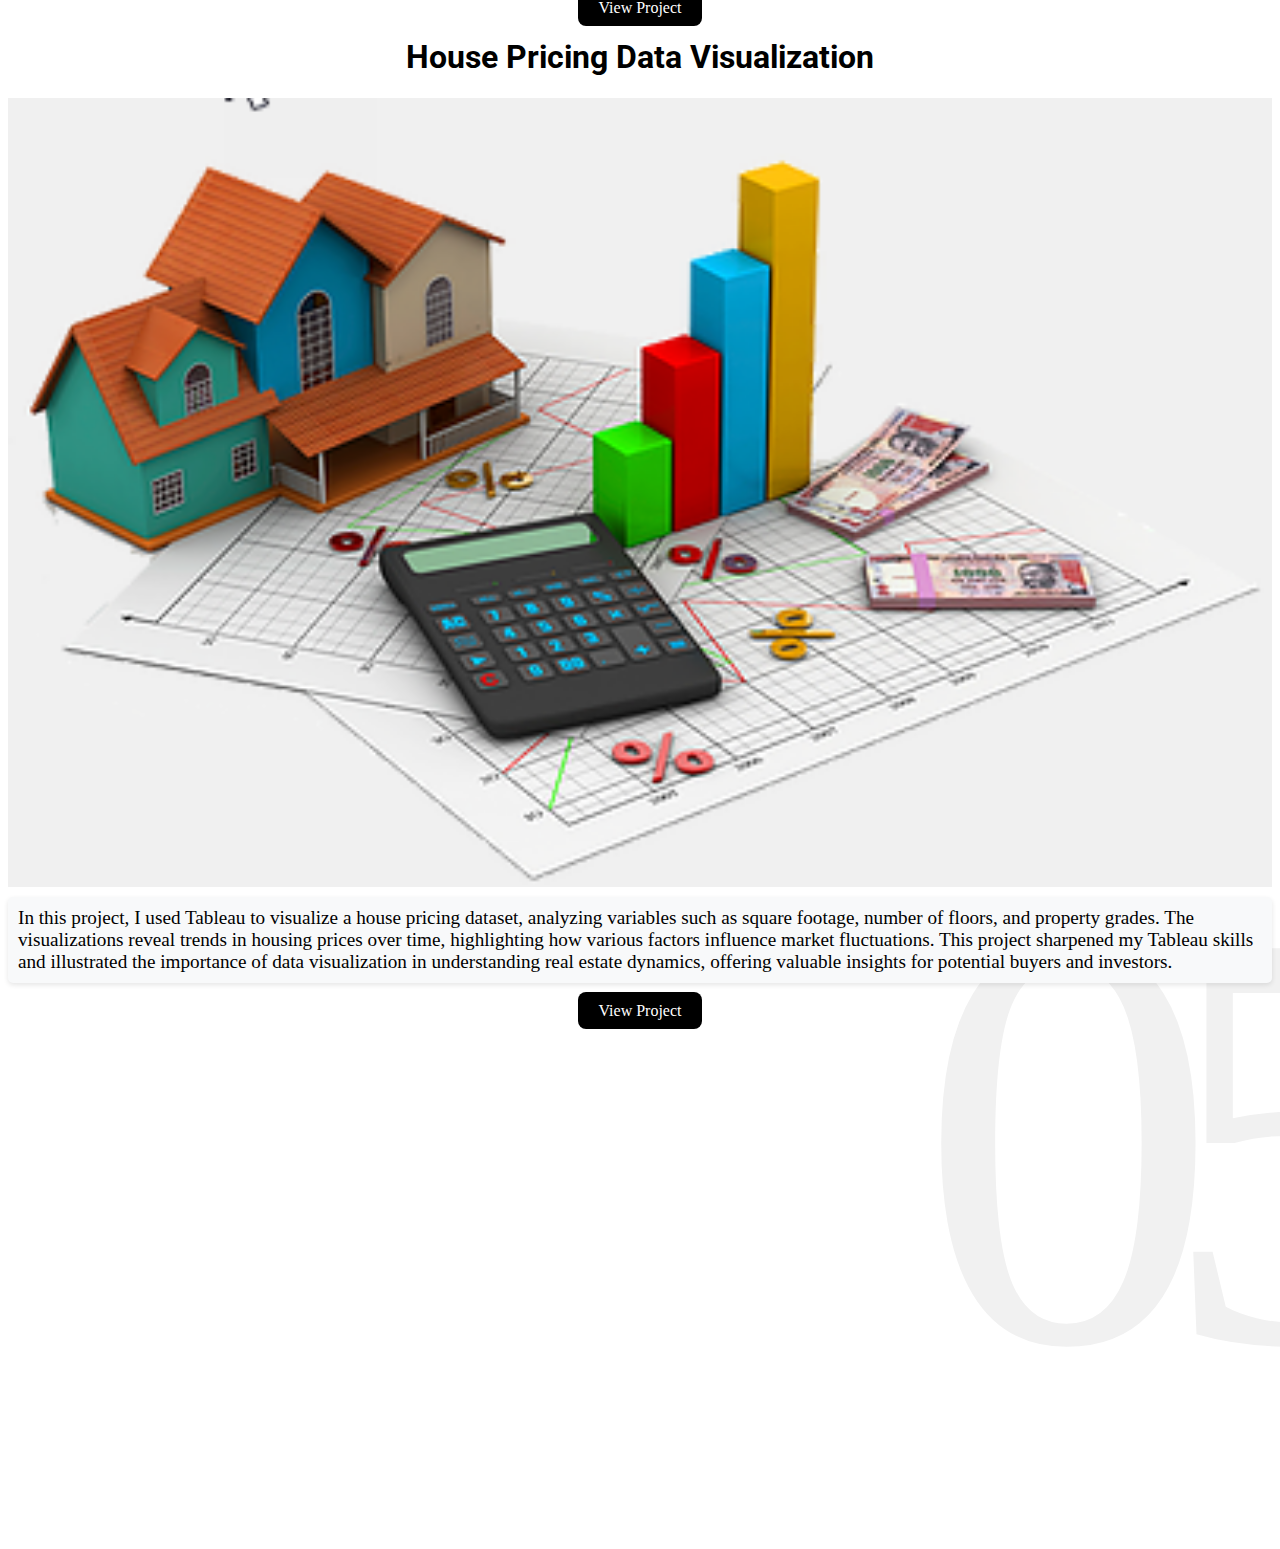
==== commit 8c0da067: "commit" ====
--- a/index.html
+++ b/index.html
@@ -430,17 +430,20 @@
               <article>
                 <header style="text-align: center;">
                     <h1>
-                        <a href="https://github.com/Uchebuzz/Python-Portfolio/blob/main/Clustering%20-%20Countries.py" style="color: black; text-decoration: none;">
+                        <a href="https://github.com/Uchebuzz/Weather-Prediction-Model" style="color: black; text-decoration: none;">
                             Predicting the weather <br />
                         </a>
                     </h1>
                 </header>
         
-                <a href="https://github.com/Uchebuzz/Weather-Prediction-Model" class="image fit" style="transition: transform 0.3s; transform-origin: center; overflow: hidden;">
-                  <img src="images/Weathert.jpg" alt="Weather Prediction Model" style="width: 100%; height: 250px; object-fit: cover;">
+                <a href="https://github.com/Uchebuzz/Weather-Prediction-Model" class="image fit" style="transition: transform 0.3s; 
+                transform-origin: center; overflow: hidden; width: 100%; max-width: 400px; height: 250px; margin: 0 auto;">
+                  <img src="images/Weathert.jpg" alt="Weather Prediction Model" style="width: 100%; height: 100%; object-fit: cover; display: block;">
               </a>
               
-              <p style="font-size: 1.2em; margin-top: 15px; padding: 10px; background-color: #f8f9fa; border-radius: 5px; box-shadow: 0 2px 5px rgba(0, 0, 0, 0.1);">
+              
+              <p style="font-size: 1.2em; margin-top: 15px; padding: 10px; background-color: #f8f9fa; border-radius: 5px; 
+              box-shadow: 0 2px 5px rgba(0, 0, 0, 0.1);">
                   Predicting the weather using machine learning models. In this project, several models were evaluated to determine their accuracy. 
                   Each model was tested using data from a 10-day period, specifically from June 1st to June 10th, 2024.
               </p>
@@ -454,135 +457,179 @@
             </ul>
             </article>
 
-            <div class="col-lg-12" style="display: flex; justify-content: center; align-items: center;">
-              <div class="icon-box" data-aos="fade-up" data-aos-delay="100" style="text-align: center;">
-                 <span></span>
-                 <h3 class="">---------------------------------</h3>
-                 <p></p>
-              </div>
-            </div>
+              <!-- Clustering-->
             <article>
               <header style="text-align: center;">
                   <h1>
-                      <a href="https://github.com/Uchebuzz/Python-Portfolio/blob/main/Clustering%20-%20Countries.py" style="color: black; text-decoration: none;">
+                      <a href="https://github.com/Uchebuzz/Python-Portfolio/blob/main/Clustering%20-%20Countries.py" class="image fit" 
+                      style="transition: transform 0.3s; transform-origin: center; overflow: hidden; width: 100%; max-width: 400px;
+                       height: 250px; margin: 0 auto;">
                           Clustering Data in Python<br />
                       </a>
                   </h1>
               </header>
           
-              <a href="https://github.com/Uchebuzz/Python-Portfolio/blob/main/Clustering%20-%20Countries.py" class="image fit" style="transition: transform 0.3s; transform-origin: center; overflow: hidden;">
-                  <img src="images/Clustering Countries.jpg" alt="Clustering Data in Python" style="width: 100%; height: 250px; object-fit: cover;">
-              </a>
-          
-              <p style="font-size: 1.2em; margin-top: 15px; padding: 10px; background-color: #f8f9fa; border-radius: 5px; box-shadow: 0 2px 5px rgba(0, 0, 0, 0.1);">
-                In this project, I performed clustering analysis on a dataset of countries to group them based on their economic values. Utilizing techniques such as K-means clustering, I identified distinct clusters 
-                that reveal similarities and differences in economic performance across nations. This analysis provided insights into global economic trends and the factors influencing each cluster's characteristics. By visualizing the results, I demonstrated the effectiveness of clustering in understanding complex datasets, 
+              <a href="https://github.com/Uchebuzz/Python-Portfolio/blob/main/Clustering%20-%20Countries.py" class="image fit" 
+              style="transition: transform 0.3s; transform-origin: center; overflow: hidden; width: 100%; max-width: 400px; height: 250px; 
+              margin: 0 auto;">
+    <img src="images/Clustering Countries.jpg" alt="Clustering Data in Python" style="width: 100%; height: 100%; object-fit: cover; display: block;">
+</a>
+
+          
+              <p style="font-size: 1.2em; margin-top: 15px; padding: 10px; background-color: #f8f9fa; 
+              border-radius: 5px; box-shadow: 0 2px 5px rgba(0, 0, 0, 0.1);">
+                In this project, I performed clustering analysis on a dataset of countries to group them based on their economic values. 
+                Utilizing techniques such as K-means clustering, I identified distinct clusters 
+                that reveal similarities and differences in economic performance across nations. This analysis provided insights 
+                into global economic trends and the factors influencing each cluster's characteristics. By visualizing the results, 
+                I demonstrated the effectiveness of clustering in understanding complex datasets, 
                 enhancing my skills in data analysis and visualization with Python and libraries like Scikit-learn and Matplotlib.
               </p>
           
               <ul class="actions special" style="text-align: center; list-style: none; padding: 0;">
-                  <li>
-                      <a href="https://github.com/Uchebuzz/Python-Portfolio/blob/main/Clustering%20-%20Countries.py" class="btn btn-dark px-5 py-4" style="background-color: black; color: white;">View Project</a>
-                  </li>
-              </ul>
+                <li>
+                    <a href="https://github.com/Uchebuzz/Python-Portfolio/blob/main/Clustering%20-%20Countries.py" class="btn btn-dark" 
+                       style="background-color: black; color: white; padding: 10px 20px; border-radius: 8px; text-decoration: none;">
+                       View Project
+                    </a>
+                </li>
+            </ul>
           </article>
           
           <!-- Second Project -->
           <article>
               <header style="text-align: center;">
                   <h1>
-                      <a href="https://github.com/Uchebuzz/Python-Portfolio/blob/main/NBA%20%20Rookie%20Analysis.py" style="color: black; text-decoration: none;">
+                      <a href="https://github.com/Uchebuzz/Python-Portfolio/blob/main/NBA%20%20Rookie%20Analysis.py" 
+                      style="color: black; text-decoration: none;">
                           NBA Rookie Analysis in Python<br />
                       </a>
                   </h1>
               </header>
           
-              <a href="https://github.com/Uchebuzz/Python-Portfolio/blob/main/NBA%20%20Rookie%20Analysis.py" class="image fit" style="transition: transform 0.3s; transform-origin: center; overflow: hidden;">
-                  <img src="images/Nba Rookie.jpg" alt="NBA Rookie Analysis" style="width: 100%; height: 250px; object-fit: cover;">
-              </a>
+              <a href="https://github.com/Uchebuzz/Python-Portfolio/blob/main/NBA%20%20Rookie%20Analysis.py" class="image fit" 
+              style="transition: transform 0.3s; transform-origin: center; overflow: hidden; width: 100%; max-width: 400px; height: 250px; 
+              margin: 0 auto;">
+                <img src="images/Nba Rookie.jpg" alt="NBA Rookie Analysis" style="width: 100%; height: 100%; object-fit: cover; display: block;">
+            </a>            
           
               <p style="font-size: 1.2em; margin-top: 15px; padding: 10px; background-color: #f8f9fa; border-radius: 5px; box-shadow: 0 2px 5px rgba(0, 0, 0, 0.1);">
-                In this project, I conducted an in-depth analysis of NBA rookies using Python to explore the factors that contribute to why some players fail to last beyond their first five years in the league. By examining performance metrics, 
-                injury history, draft position, and other relevant variables, I uncovered key insights into the challenges faced by emerging talents. This analysis not only enhanced my skills in data manipulation and statistical analysis with libraries such as 
-                Pandas and NumPy but also provided a deeper understanding of the dynamics within professional basketball, helping to identify patterns that could inform scouting and player development strategies.
+                In this project, I conducted an in-depth analysis of NBA rookies using Python to explore the factors that contribute 
+                to why some players fail to last beyond their first five years in the league. By examining performance metrics, 
+                injury history, draft position, and other relevant variables, I uncovered key insights into the challenges faced by 
+                emerging talents. This analysis not only enhanced my skills in data manipulation and statistical analysis with libraries such as 
+                Pandas and NumPy but also provided a deeper understanding of the dynamics within professional basketball, helping to 
+                identify patterns that could inform scouting and player development strategies.
               </p>
           
               <ul class="actions special" style="text-align: center; list-style: none; padding: 0;">
-                  <li>
-                      <a href="https://github.com/Uchebuzz/Python-Portfolio/blob/main/NBA%20%20Rookie%20Analysis.py" class="btn btn-dark px-5 py-4" style="background-color: black; color: white;">View Project</a>
-                  </li>
-              </ul>
+                <li>
+                    <a href="https://github.com/Uchebuzz/Python-Portfolio/blob/main/NBA%20%20Rookie%20Analysis.py" class="btn btn-dark" 
+                       style="background-color: black; color: white; padding: 10px 20px; border-radius: 8px; text-decoration: none;">
+                       View Project
+                    </a>
+                </li>
+            </ul>
           </article>
           
           <!-- Third Project -->
           <article>
               <header style="text-align: center;">
                   <h1>
-                      <a href="https://github.com/Uchebuzz/R-data-exploration-Portfolio/blob/main/Census%20data_2023.R" style="color: black; text-decoration: none;">
+                      <a href="https://github.com/Uchebuzz/R-data-exploration-Portfolio/blob/main/Census%20data_2023.R" 
+                      style="color: black; text-decoration: none;">
                           2021 UK Census Data Exploration in R<br />
                       </a>
                   </h1>
               </header>
           
-              <a href="https://github.com/Uchebuzz/R-data-exploration-Portfolio/blob/main/Census%20data_2023.R" class="image fit" style="transition: transform 0.3s; transform-origin: center; overflow: hidden;">
-                  <img src="images/port-item2.jpg" alt="2021 UK Census Data Exploration" style="width: 100%; height: 250px; object-fit: cover;">
-              </a>
-          
-              <p style="font-size: 1.2em; margin-top: 15px; padding: 10px; background-color: #f8f9fa; border-radius: 5px; box-shadow: 0 2px 5px rgba(0, 0, 0, 0.1);">
-                In this project, I conducted a comprehensive exploration of the UK 2021 Census data using R. My analysis focused on understanding the relationship between income and gender across various demographics. 
-                By employing statistical techniques and data visualization, I revealed significant insights into income disparities, highlighting trends and patterns within different regions and age groups. 
-                This project not only enhanced my skills in data wrangling and visualization with packages like ggplot2 and dplyr but also deepened my understanding of socio-economic factors influencing gender income differences. Through this analysis, I aimed to contribute to discussions on gender equity and inform policy recommendations for addressing income inequality.
+              <a href="https://github.com/Uchebuzz/R-data-exploration-Portfolio/blob/main/Census%20data_2023.R" 
+              class="image fit" style="transition: transform 0.3s; transform-origin: center; overflow: hidden; 
+              width: 100%; max-width: 400px; height: 250px; margin: 0 auto;">
+                <img src="images/The-Causes-and-Effects-of-Overpopulation.jpeg" alt="2021 UK Census Data Exploration" 
+                style="width: 100%; height: 100%; object-fit: cover; display: block;">
+            </a>            
+          
+              <p style="font-size: 1.2em; margin-top: 15px; padding: 10px; background-color: #f8f9fa; border-radius: 5px; 
+              box-shadow: 0 2px 5px rgba(0, 0, 0, 0.1);">
+                In this project, I conducted a comprehensive exploration of the UK 2021 Census data using R. My analysis 
+                focused on understanding the relationship between income and gender across various demographics. 
+                By employing statistical techniques and data visualization, I revealed significant insights into income disparities, 
+                highlighting trends and patterns within different regions and age groups. 
+                This project not only enhanced my skills in data wrangling and visualization with packages like ggplot2 and dplyr 
+                but also deepened my understanding of socio-economic factors influencing gender income differences. Through this analysis, 
+                I aimed to contribute to discussions on gender equity and inform policy recommendations for addressing income inequality.
               </p>
           
               <ul class="actions special" style="text-align: center; list-style: none; padding: 0;">
-                  <li>
-                      <a href="https://github.com/Uchebuzz/R-data-exploration-Portfolio/blob/main/Census%20data_2023.R" class="btn btn-dark px-5 py-4" style="background-color: black; color: white;">View Project</a>
-                  </li>
-              </ul>
+                <li>
+                    <a href="https://github.com/Uchebuzz/R-data-exploration-Portfolio/blob/main/Census%20data_2023.R" class="btn btn-dark" 
+                       style="background-color: black; color: white; padding: 10px 20px; border-radius: 8px; text-decoration: none;">
+                       View Project
+                    </a>
+                </li>
+            </ul>
           </article>
           
           <!-- Fourth Project -->
           <article style="text-align: center;">
               <header>
                   <h1>
-                      <a href="https://public.tableau.com/app/profile/uchechukwu.buzugbe/viz/NetflixTabulea/NetflixDashboard" style="color: black; text-decoration: none;">
+                      <a href="https://public.tableau.com/app/profile/uchechukwu.buzugbe/viz/NetflixTabulea/NetflixDashboard" 
+                      style="color: black; text-decoration: none;">
                           Netflix Data Visualisation<br />
                       </a>
                   </h1>
               </header>
           
-              <div class="d-flex justify-content-center align-items-center" style="height: 500px;">
-                  <a href="https://public.tableau.com/app/profile/uchechukwu.buzugbe/viz/NetflixTabulea/NetflixDashboard" class="image fit" style="transition: transform 0.3s; transform-origin: center; overflow: hidden;">
-                      <img src="images/Netflix Fitted.png" alt="Netflix Data Visualization" style="width: 100%; height: auto;">
-                  </a>
-              </div>
-          
-              <p style="font-size: 1.2em; margin-top: 10px; padding: 10px; background-color: #f8f9fa; border-radius: 5px; box-shadow: 0 2px 5px rgba(0, 0, 0, 0.1);">
-                In this project, I utilized Tableau to create interactive visualizations of Netflix’s TV shows and movies, focusing on the most-watched films. By analyzing viewer statistics, genres, and ratings, 
-                I uncovered trends in audience preferences and viewing habits. The visualizations highlight the popularity of different genres and viewing patterns over time. This project enhanced my Tableau skills 
-                and demonstrated the power of visual storytelling in understanding audience engagement, providing insights for content strategy in the streaming industry.
+              
+                <a href="https://public.tableau.com/app/profile/uchechukwu.buzugbe/viz/NetflixTabulea/NetflixDashboard" 
+                class="image fit" style="transition: transform 0.3s; transform-origin: center; overflow: hidden; 
+                width: 100%; max-width: 400px; height: 250px; margin: 0 auto;">
+                  <img src="images/netflix real.jpg" alt="Netflix Data Visualization" style="width: 100%; 
+                  height: 100%; object-fit: cover; display: block;">
+              </a>
+              
+              
+          
+              <p style="font-size: 1.2em; margin-top: 10px; padding: 10px; background-color: #f8f9fa; border-radius: 5px; 
+              box-shadow: 0 2px 5px rgba(0, 0, 0, 0.1);">
+                In this project, I utilized Tableau to create interactive visualizations of Netflix’s TV shows and movies, 
+                focusing on the most-watched films. By analyzing viewer statistics, genres, and ratings, 
+                I uncovered trends in audience preferences and viewing habits. The visualizations highlight the popularity of different 
+                genres and viewing patterns over time. This project enhanced my Tableau skills 
+                and demonstrated the power of visual storytelling in understanding audience engagement, providing insights for content 
+                strategy in the streaming industry.
               </p>
           
               <ul class="actions special" style="text-align: center; list-style: none; padding: 0;">
-                  <li>
-                      <a href="https://public.tableau.com/app/profile/uchechukwu.buzugbe/viz/NetflixTabulea/NetflixDashboard" class="btn btn-dark px-5 py-4" style="background-color: black; color: white;">View Project</a>
-                  </li>
-              </ul>
+                <li>
+                    <a href="https://public.tableau.com/app/profile/uchechukwu.buzugbe/viz/NetflixTabulea/NetflixDashboard" class="btn btn-dark" 
+                       style="background-color: black; color: white; padding: 10px 20px; border-radius: 8px; text-decoration: none;">
+                       View Project
+                    </a>
+                </li>
+            </ul>
           </article>
           
           <!-- Fifth Project -->
           <article>
               <header style="text-align: center;">
                   <h1>
-                      <a href="https://public.tableau.com/app/profile/uchechukwu.buzugbe/viz/KingCountyHouseSales_17045912447070/HousePricesDashboard" style="color: black; text-decoration: none;">
+                      <a href="https://public.tableau.com/app/profile/uchechukwu.buzugbe/viz/KingCountyHouseSales_17045912447070/HousePricesDashboard" 
+                      style="color: black; text-decoration: none;">
                           House Pricing Data Visualization<br />
                       </a>
                   </h1>
               </header>
           
-              <a href="https://public.tableau.com/app/profile/uchechukwu.buzugbe/viz/KingCountyHouseSales_17045912447070/HousePricesDashboard" class="d-flex justify-content-center align-items-center image fit" style="transition: transform 0.3s; transform-origin: center; overflow: hidden; height: 300px;">
-                  <img src="images/House pricing Tabuleau ad.png" alt="House Pricing Data Visualization" style="width: 50%; height: auto;">
-              </a>
+              <a href="https://public.tableau.com/app/profile/uchechukwu.buzugbe/viz/KingCountyHouseSales_17045912447070/HousePricesDashboard" 
+              class="image fit" style="transition: transform 0.3s; transform-origin: center; overflow: hidden; width: 100%; 
+              max-width: 400px; height: 250px; margin: 0 auto;">
+                <img src="images/House pricing Tabuleau ad.png" alt="House Pricing Data Visualization" 
+                style="width: 100%; height: 100%; object-fit: cover; display: block;">
+            </a>
+            
           
               <p style="font-size: 1.2em; margin-top: 10px; padding: 10px; background-color: #f8f9fa; border-radius: 5px; box-shadow: 0 2px 5px rgba(0, 0, 0, 0.1);">
                 In this project, I used Tableau to visualize a house pricing dataset, analyzing variables such as square footage, number of floors, and property grades. The visualizations reveal trends in housing prices over time, highlighting how various factors influence market fluctuations. 
@@ -590,10 +637,13 @@
               </p>
           
               <ul class="actions special" style="text-align: center; list-style: none; padding: 0;">
-                  <li>
-                      <a href="https://public.tableau.com/app/profile/uchechukwu.buzugbe/viz/KingCountyHouseSales_17045912447070/HousePricesDashboard" class="btn btn-dark px-5 py-4" style="background-color: black; color: white;">View Project</a>
-                  </li>
-              </ul>
+                <li>
+                    <a href="https://public.tableau.com/app/profile/uchechukwu.buzugbe/viz/KingCountyHouseSales_17045912447070/HousePricesDashboard" class="btn btn-dark" 
+                       style="background-color: black; color: white; padding: 10px 20px; border-radius: 8px; text-decoration: none;">
+                       View Project
+                    </a>
+                </li>
+            </ul>
           </article>
           
       
@@ -687,7 +737,8 @@
                 <div class="col-lg-6" data-aos="fade-up">
                   <span class="text-muted text-uppercase">Personal Info</span>
                   <h2 class="display-1 txt-fx slide-up">Contact Me</h2>
-                  <p>I am always willing and happy to help your company reach its goals with my skills.</p>
+                  <p>I am always willing and happy to help your company reach its goals with my skills. 
+                    Email: buzugbeuche@gmail.com, Phone number: +44 789 984 3283</p>
                 </div>
               </div>
               <div class="row d-flex g-5">
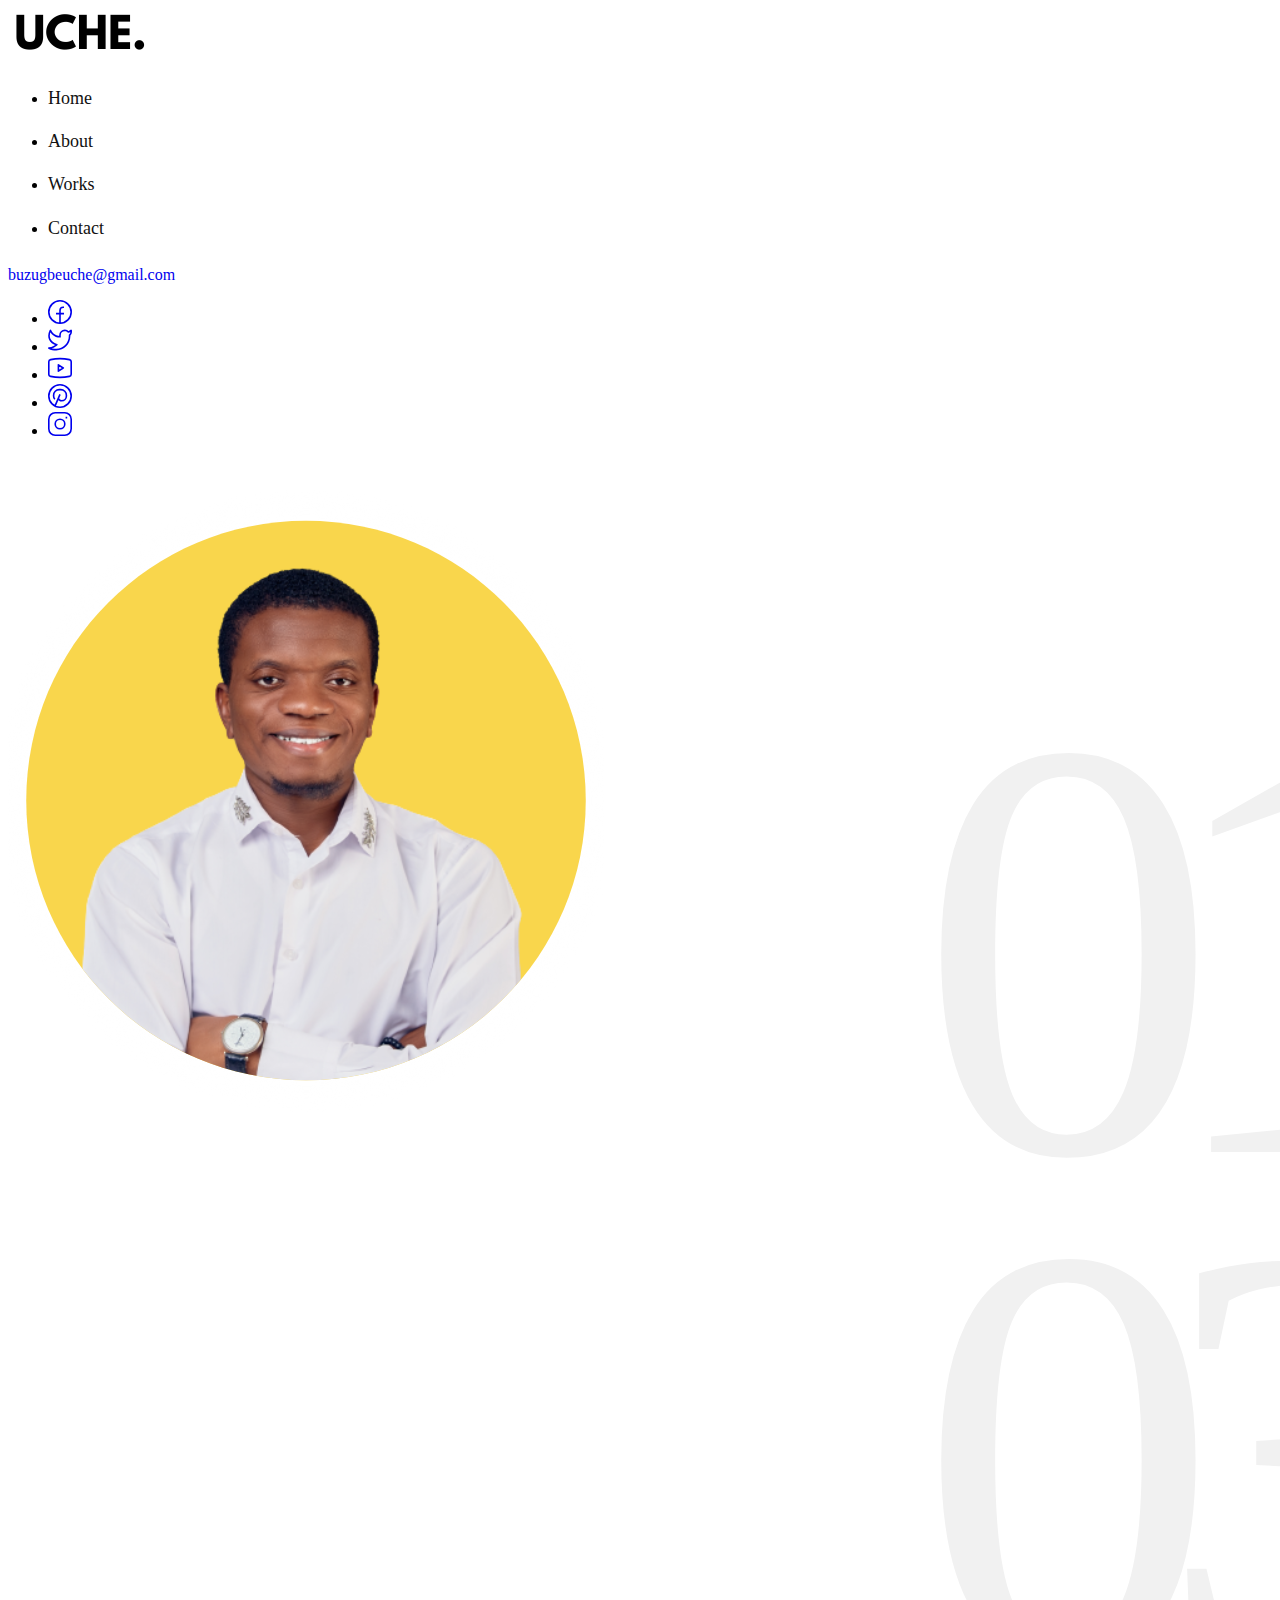
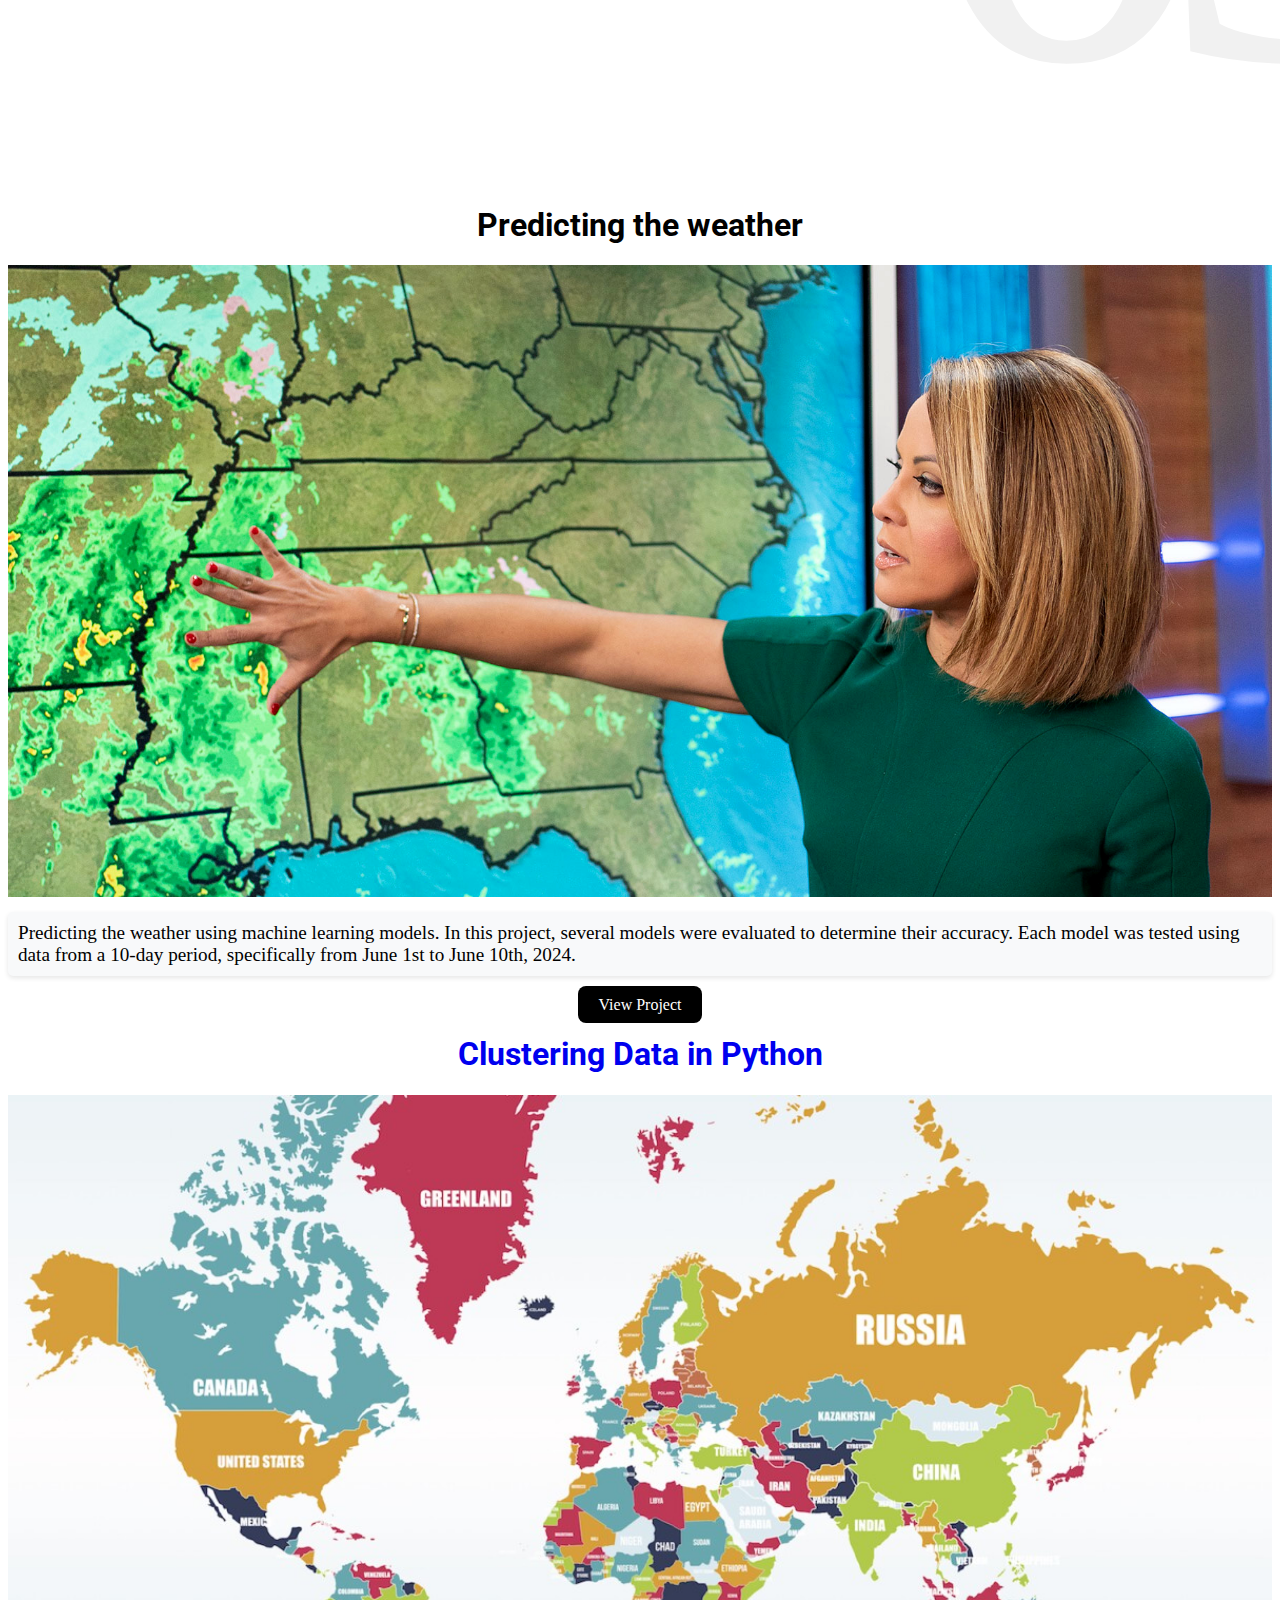
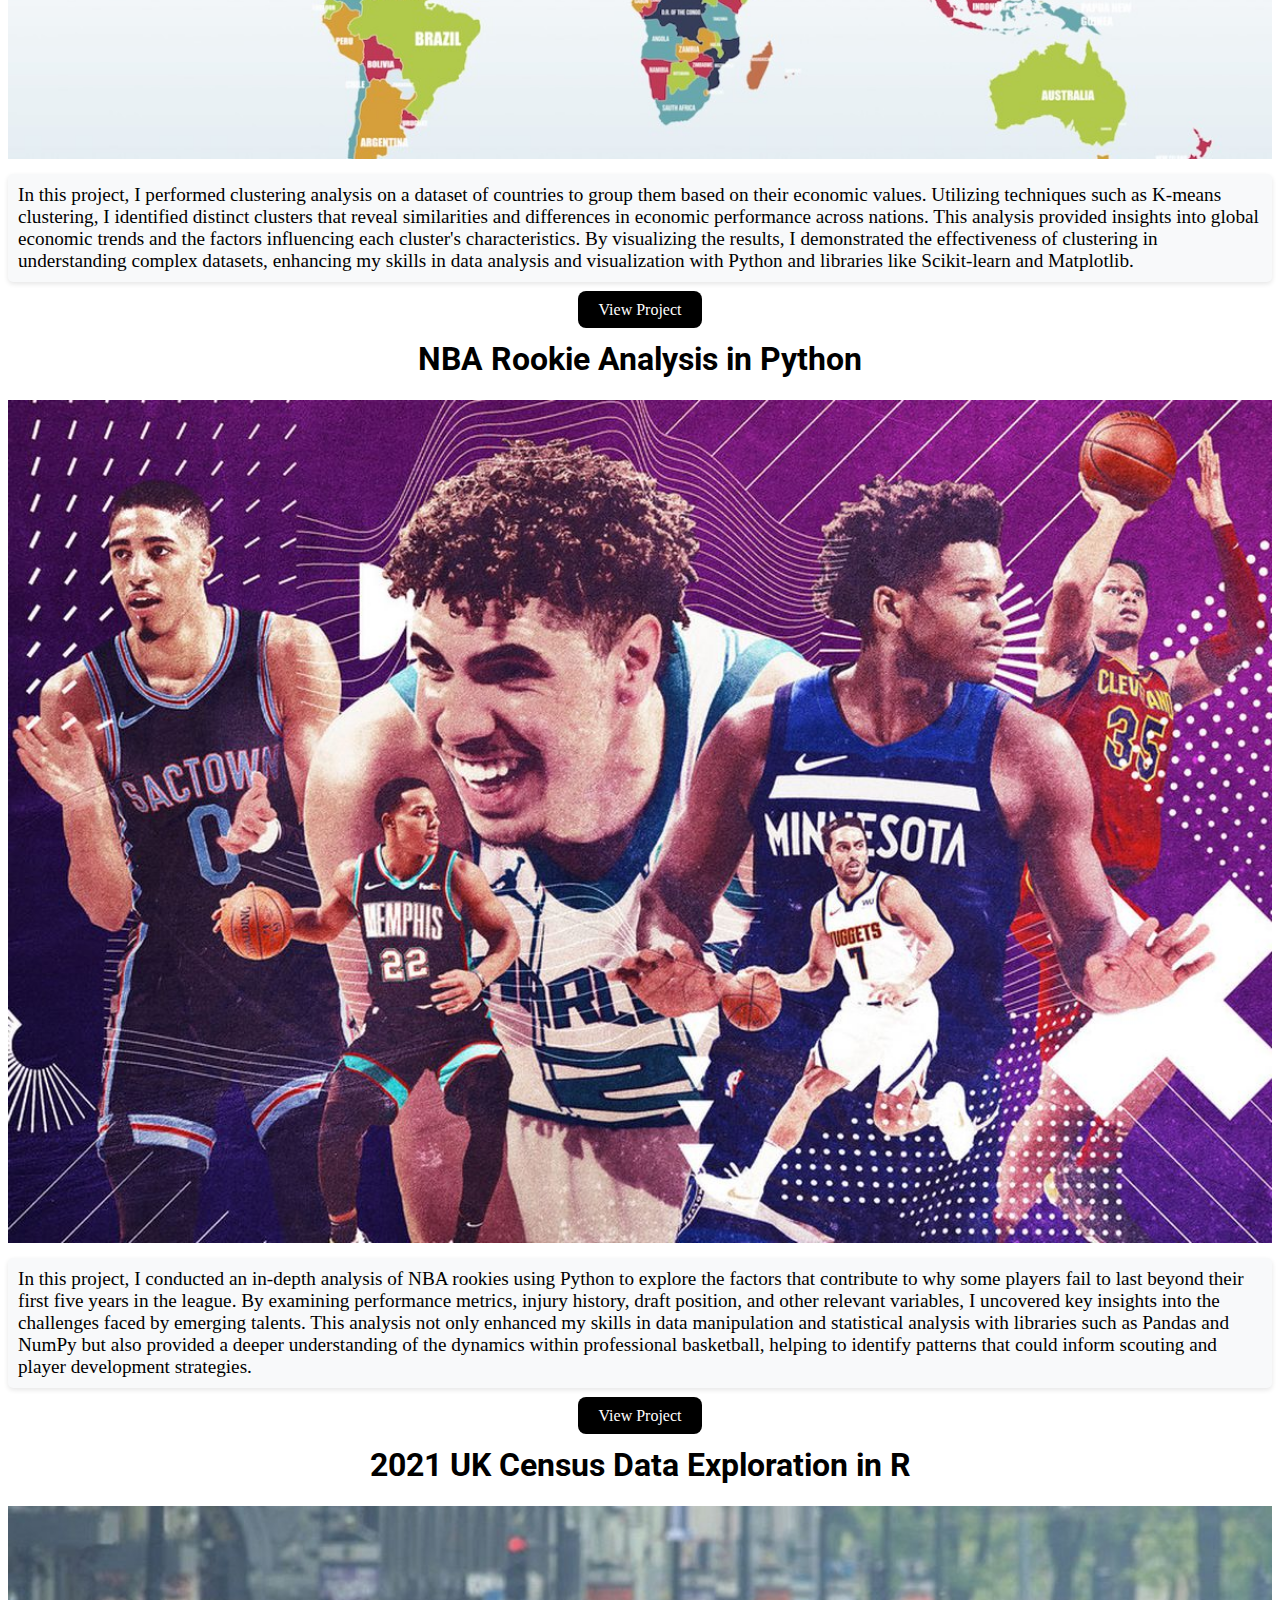
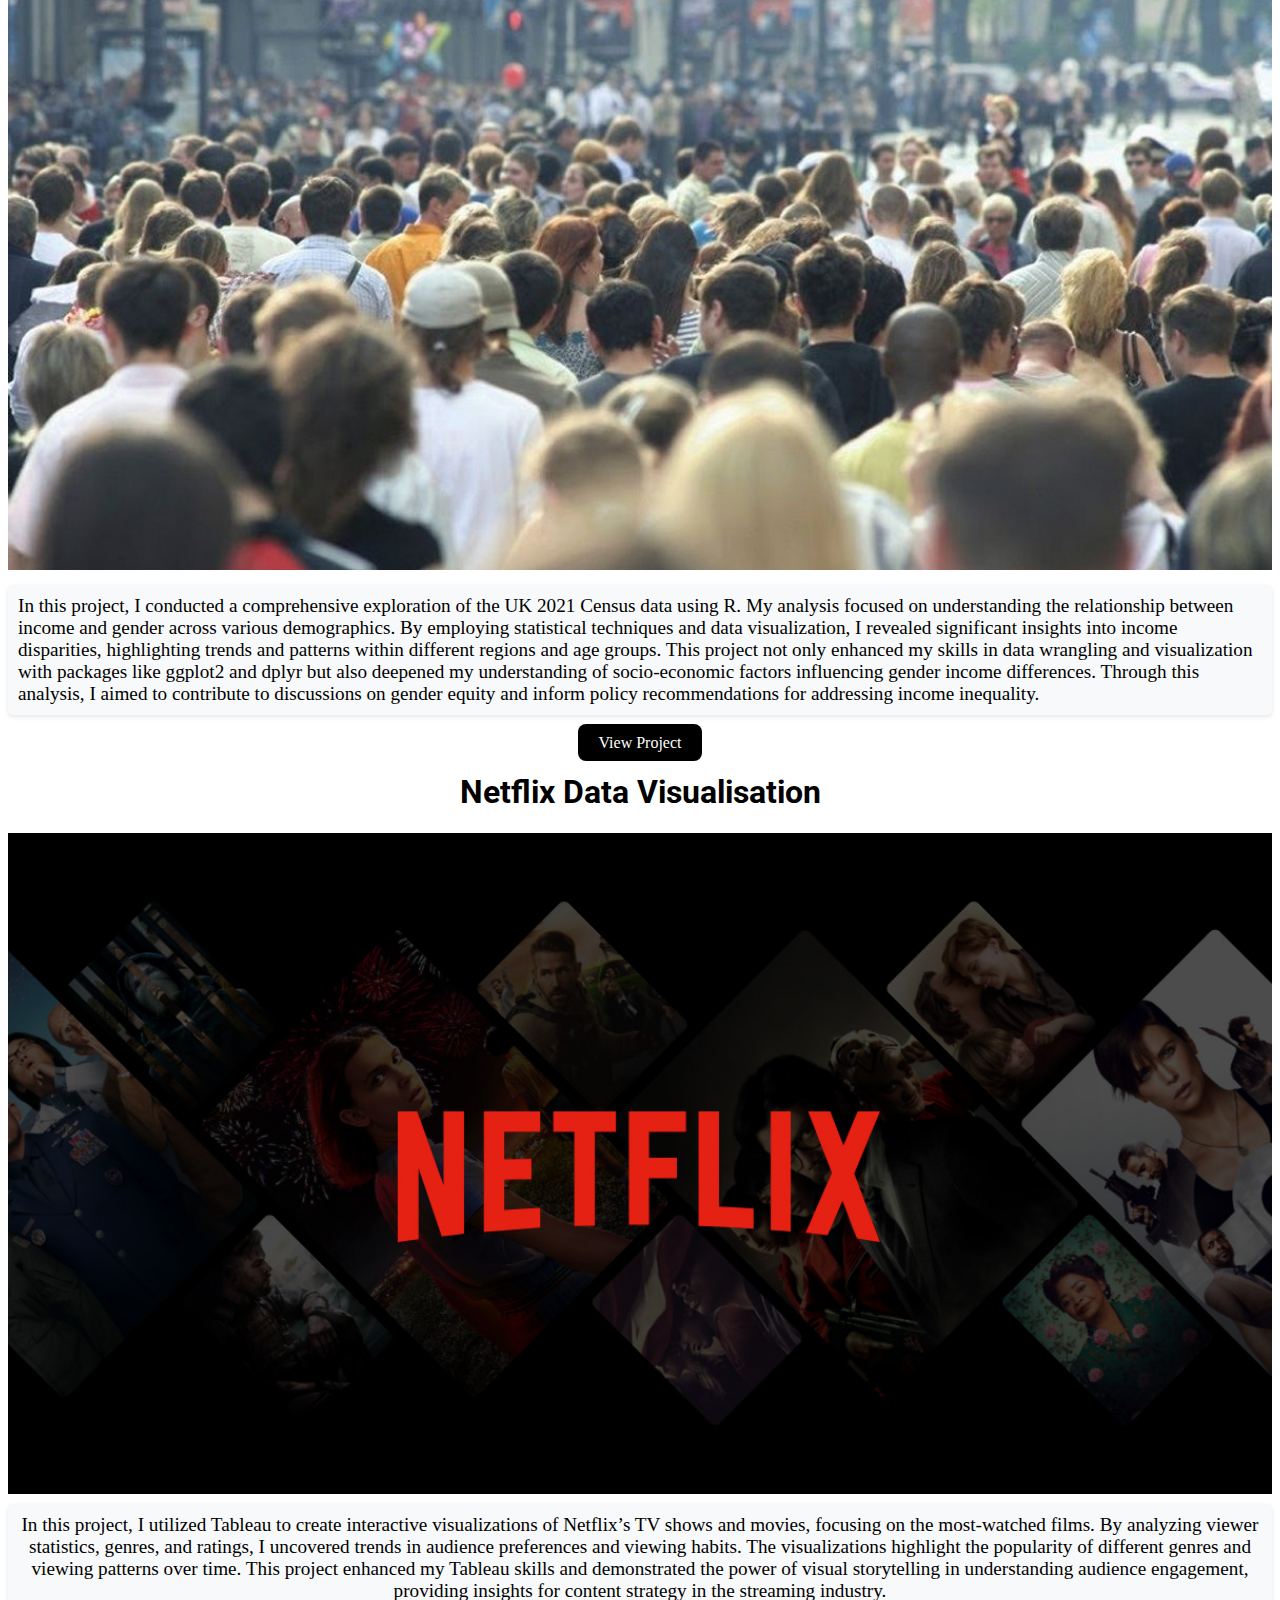
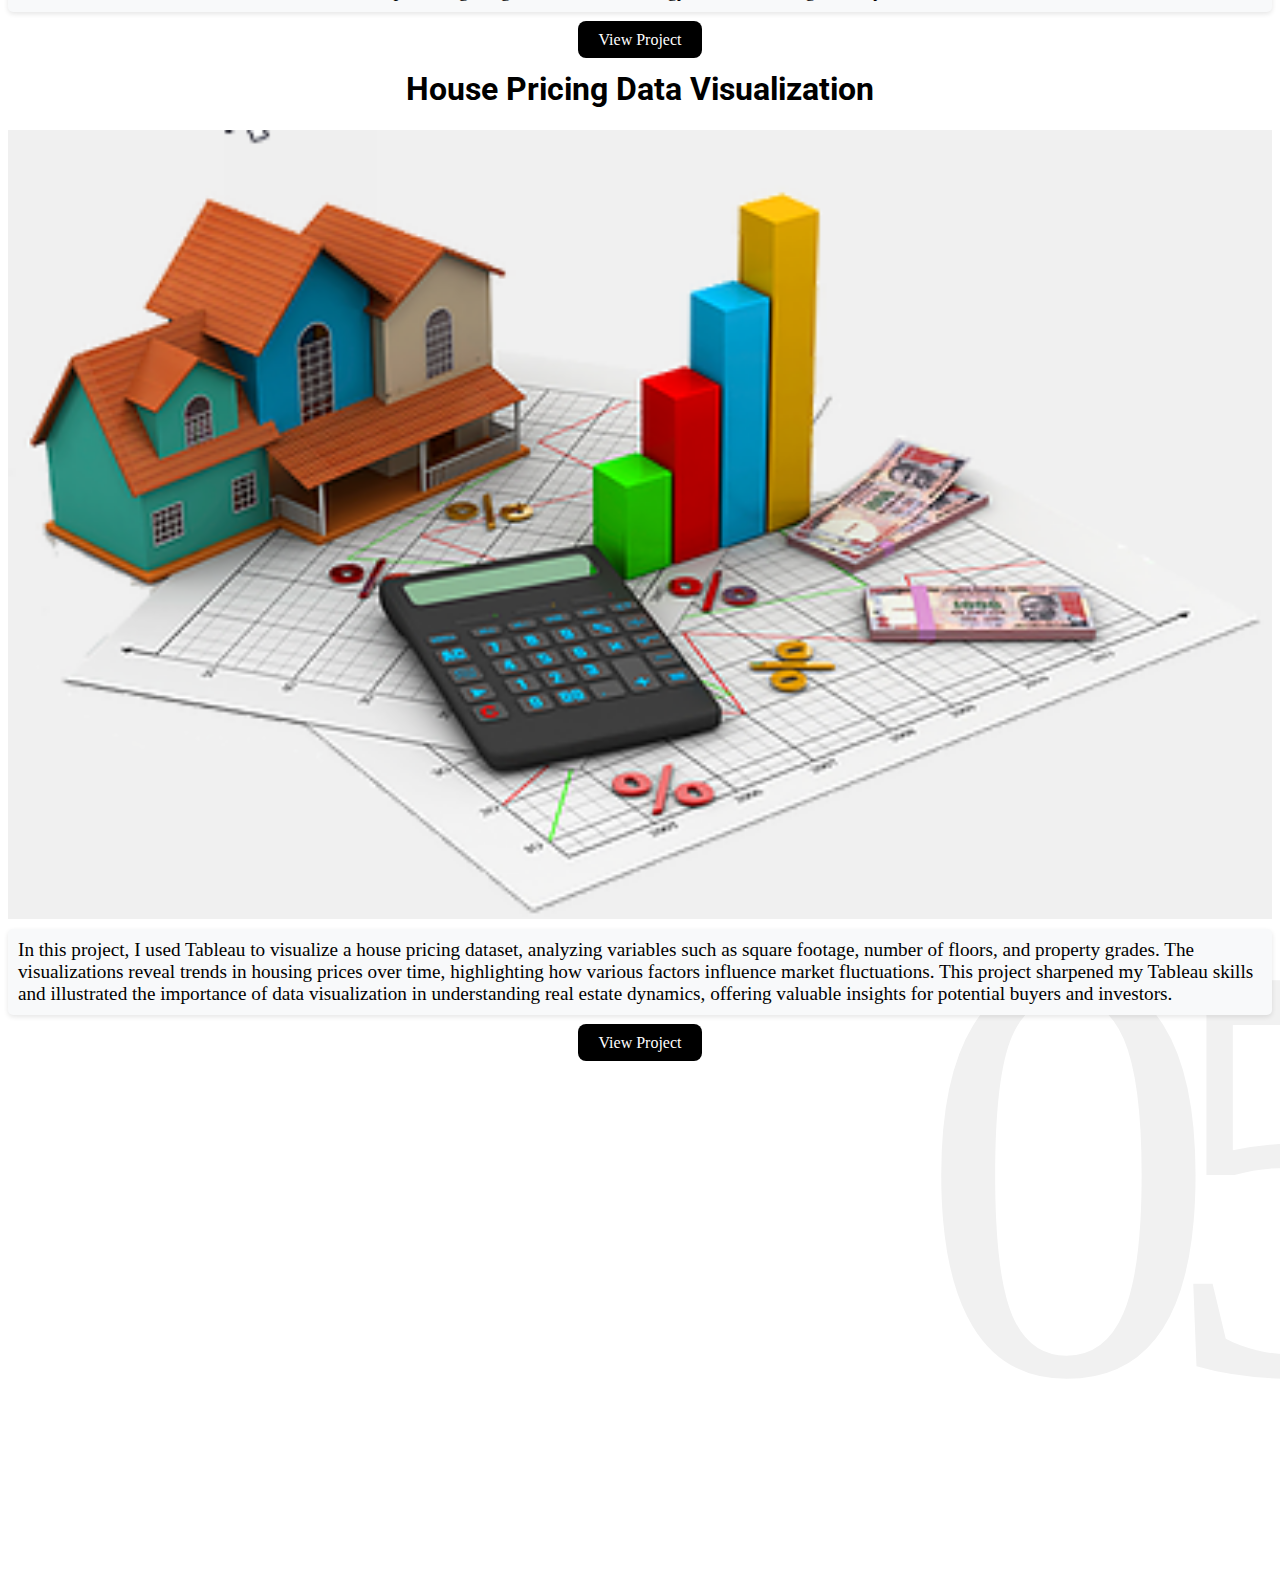
==== commit b48e4bc2: "Commit" ====
--- a/index.html
+++ b/index.html
@@ -224,6 +224,7 @@
           </nav>
         </div>
         -->
+          </nav>  
         <div class="mt-5">
           <div class="email-links">
             <a href="mailto:contact@yoursite.com" class="py-3 my-3 border-bottom d-flex">buzugbeuche@gmail.com</a>
--- a/style.css
+++ b/style.css
@@ -245,7 +245,7 @@
   --bs-bg-opacity: 0.1;
 }
 
-/* end of Bootstrap Color Theme */
+/* end of Bootstrap Color Theme*/
 @media (min-width: 1200px) {
 
   .container,
@@ -256,6 +256,44 @@
     max-width: 1440px;
   }
 }
+
+@media (min-width: 1200px) {
+  .container,
+  .container-lg,
+  .container-md,
+  .container-sm,
+  .container-xl {
+    max-width: 1440px; /* Sets the maximum width to 1440px for larger screens */
+  }
+}
+
+/* Add this section for mobile responsiveness 
+@media (max-width: 1199px) {
+  .container,
+  .container-lg,
+  .container-md,
+  .container-sm,
+  .container-xl {
+    max-width: 100%; /* Allow full-width containers on smaller screens 
+    padding: 0 15px; /* Add some padding for better spacing 
+  }
+  
+  /* Adjust font sizes for smaller screens 
+  h1 {
+    font-size: 1.5em; /* Smaller header size 
+  }
+  
+  p {
+    font-size: 1em; /* Adjust paragraph size 
+  }
+  
+  /* Adjust image sizes 
+  .image img {
+    width: 100%; /* Images should take full width 
+    height: auto; /* Maintain aspect ratio *
+  }
+}*/
+
 
 /* one page menu */
 #one-page-menu .nav-link {
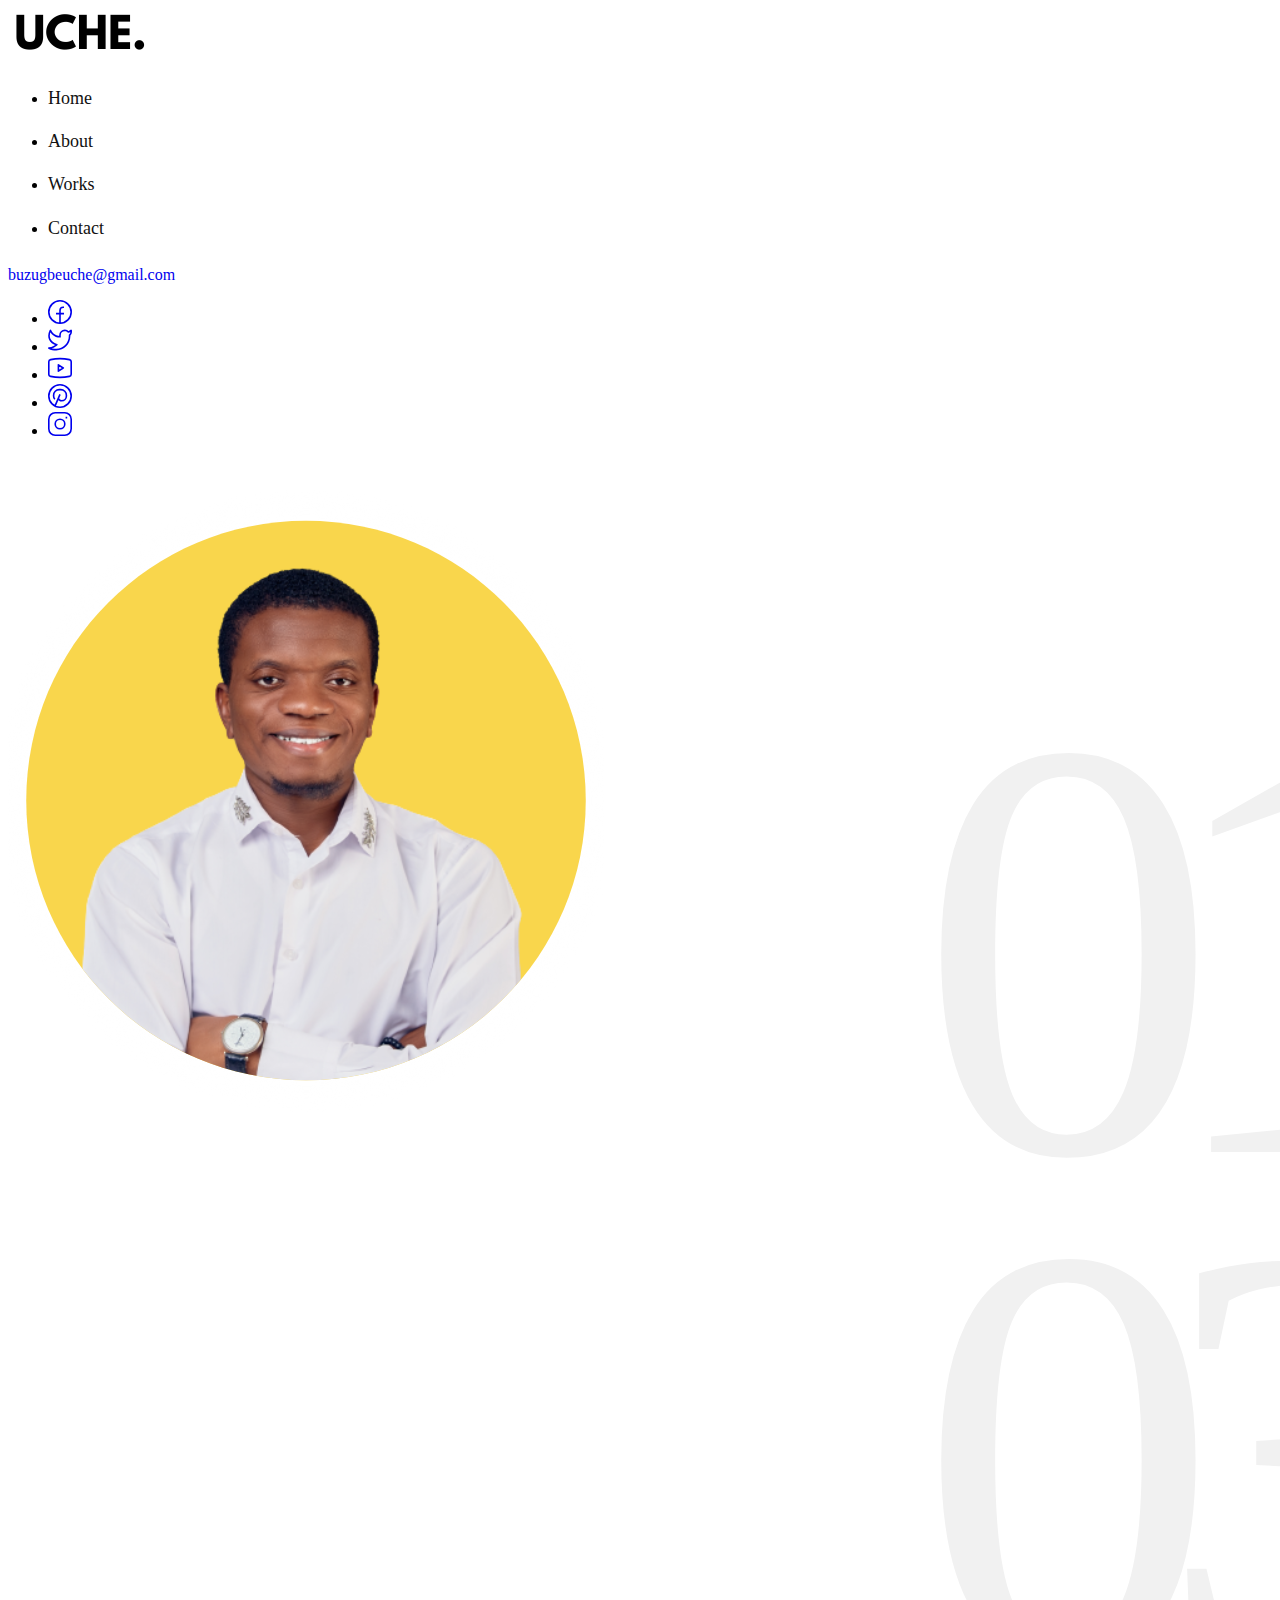
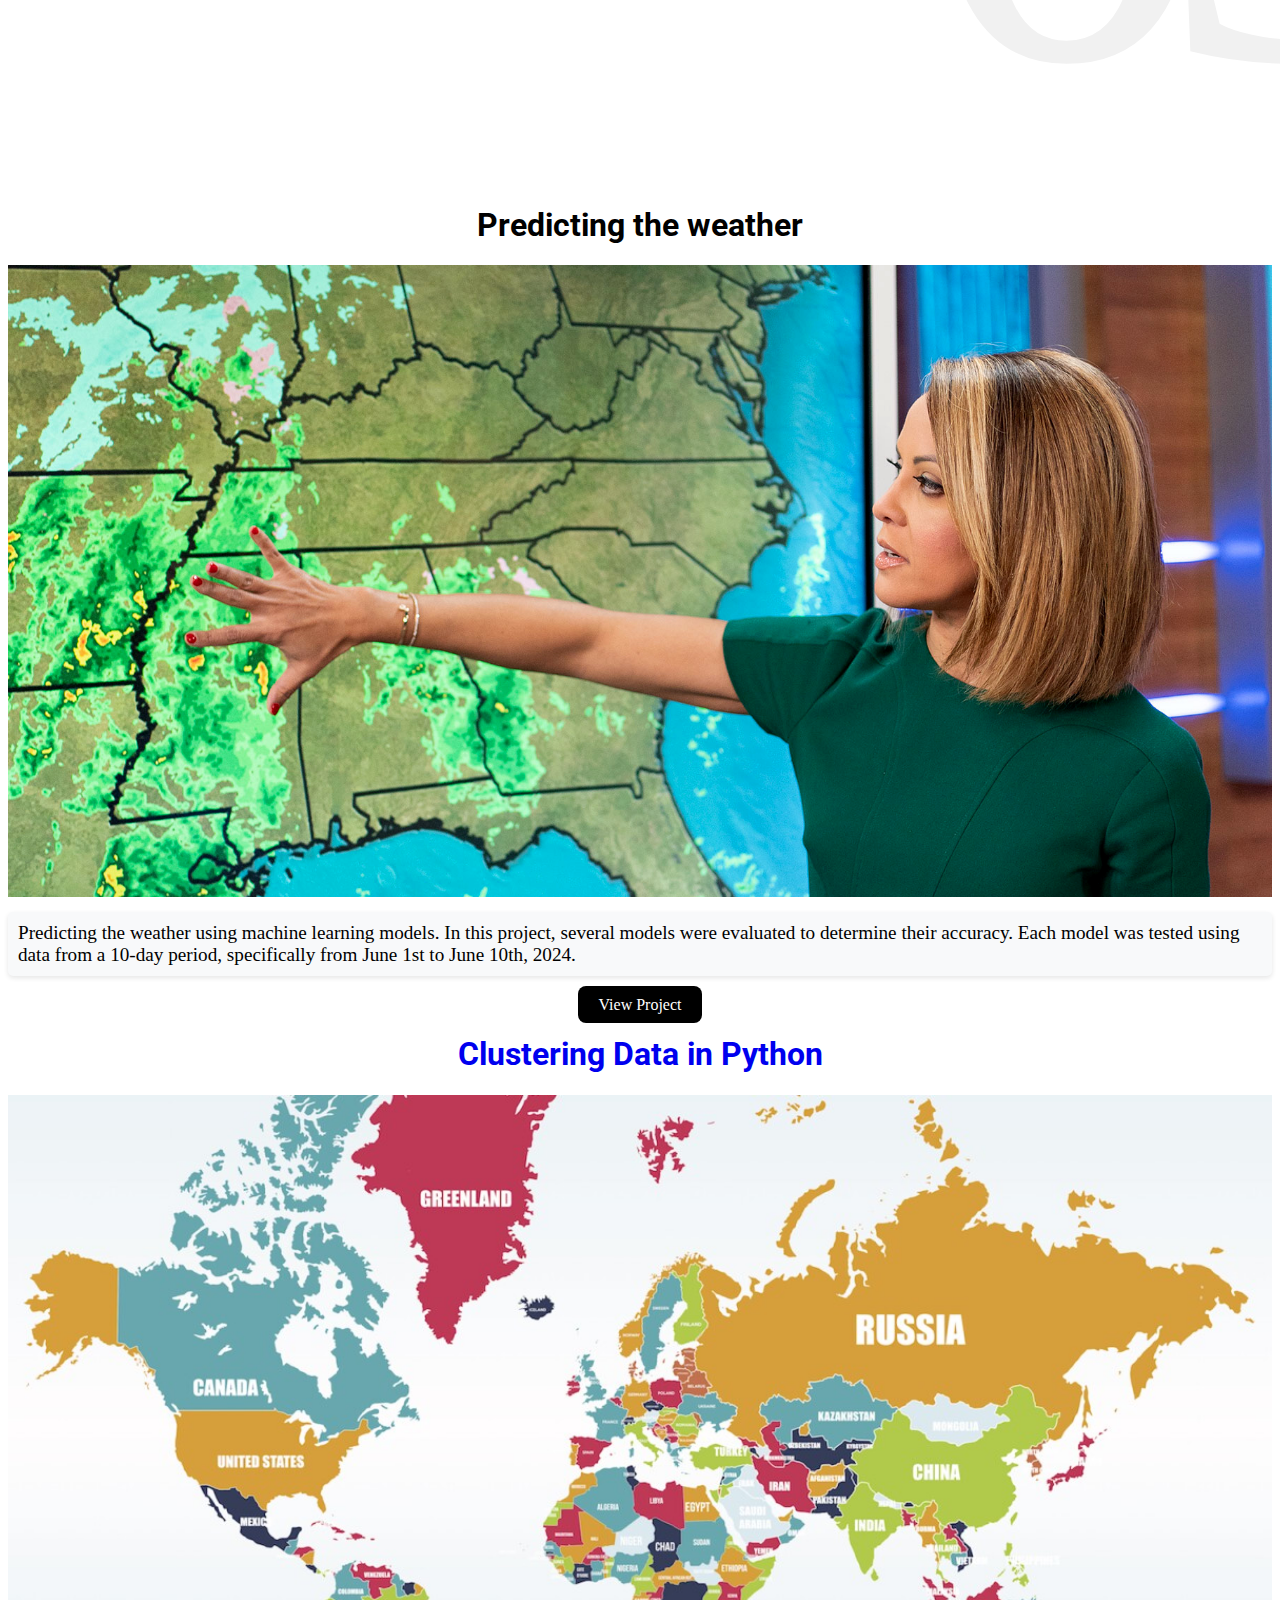
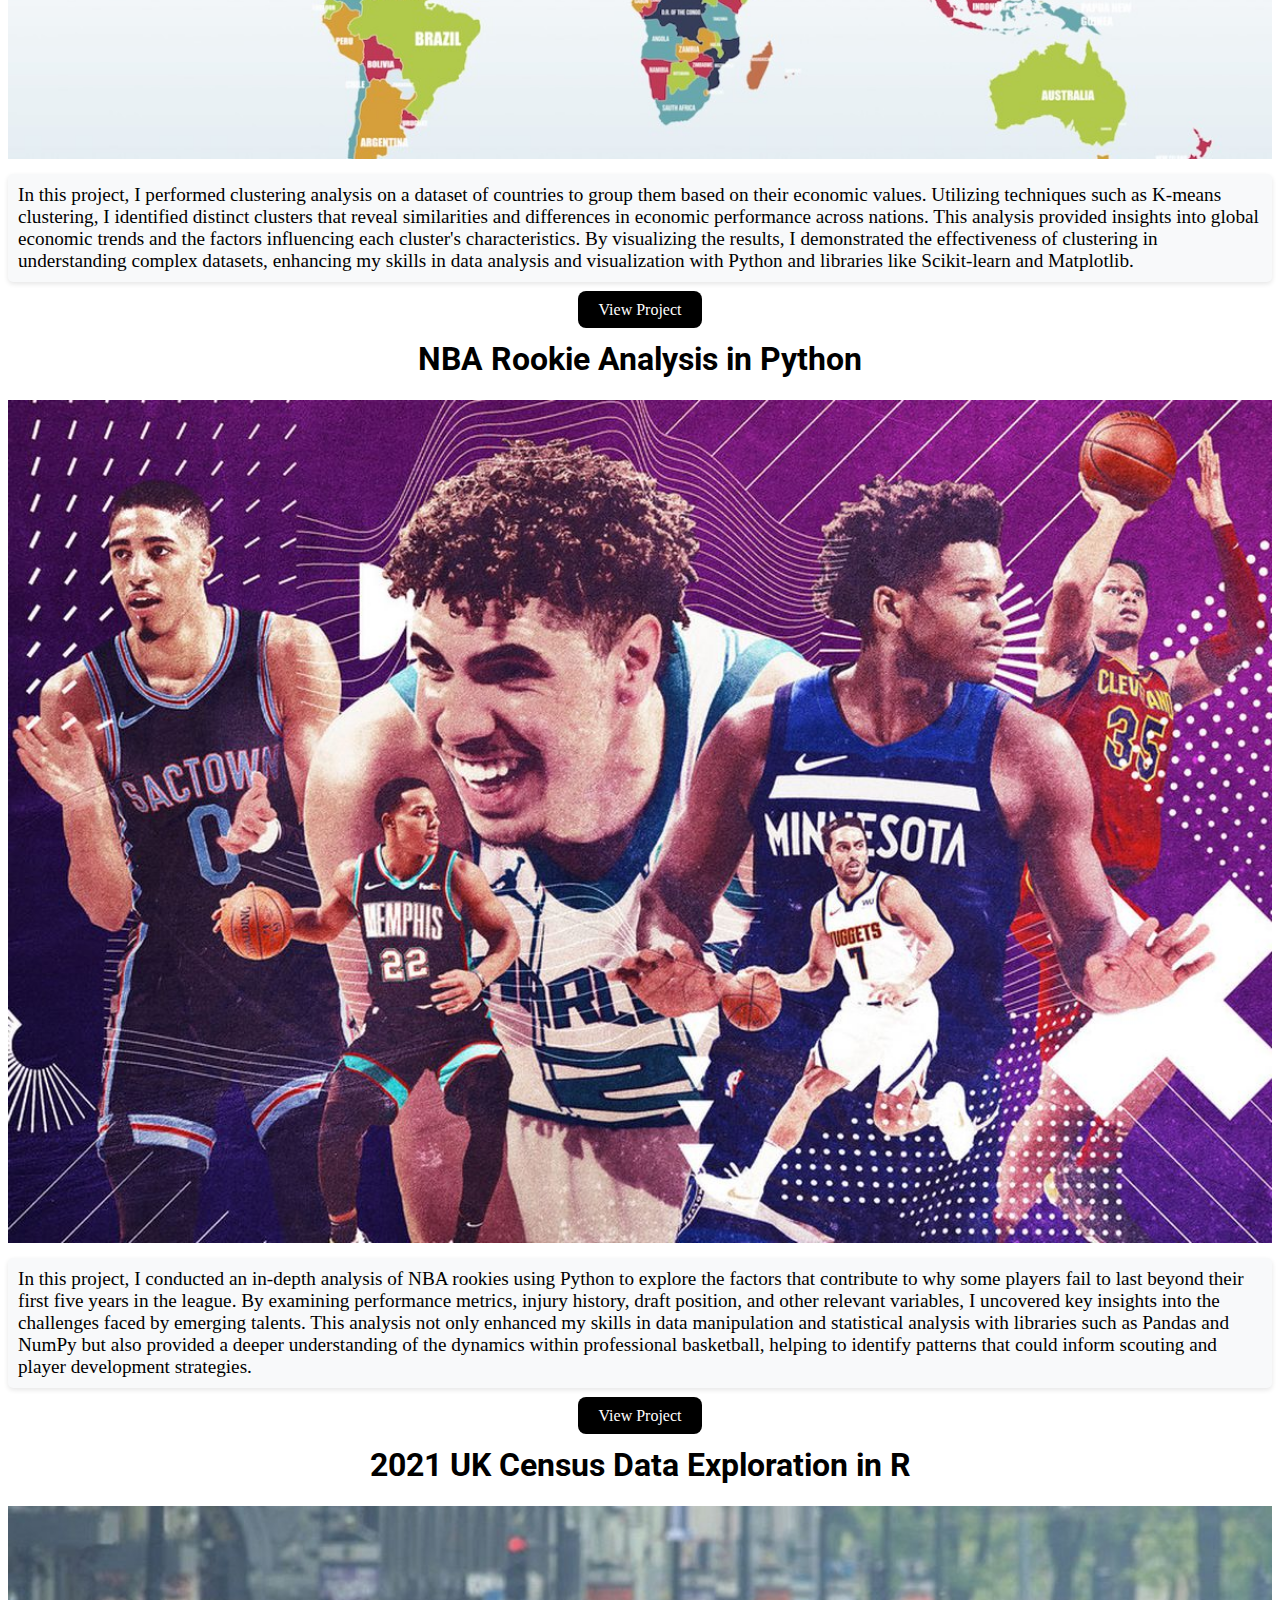
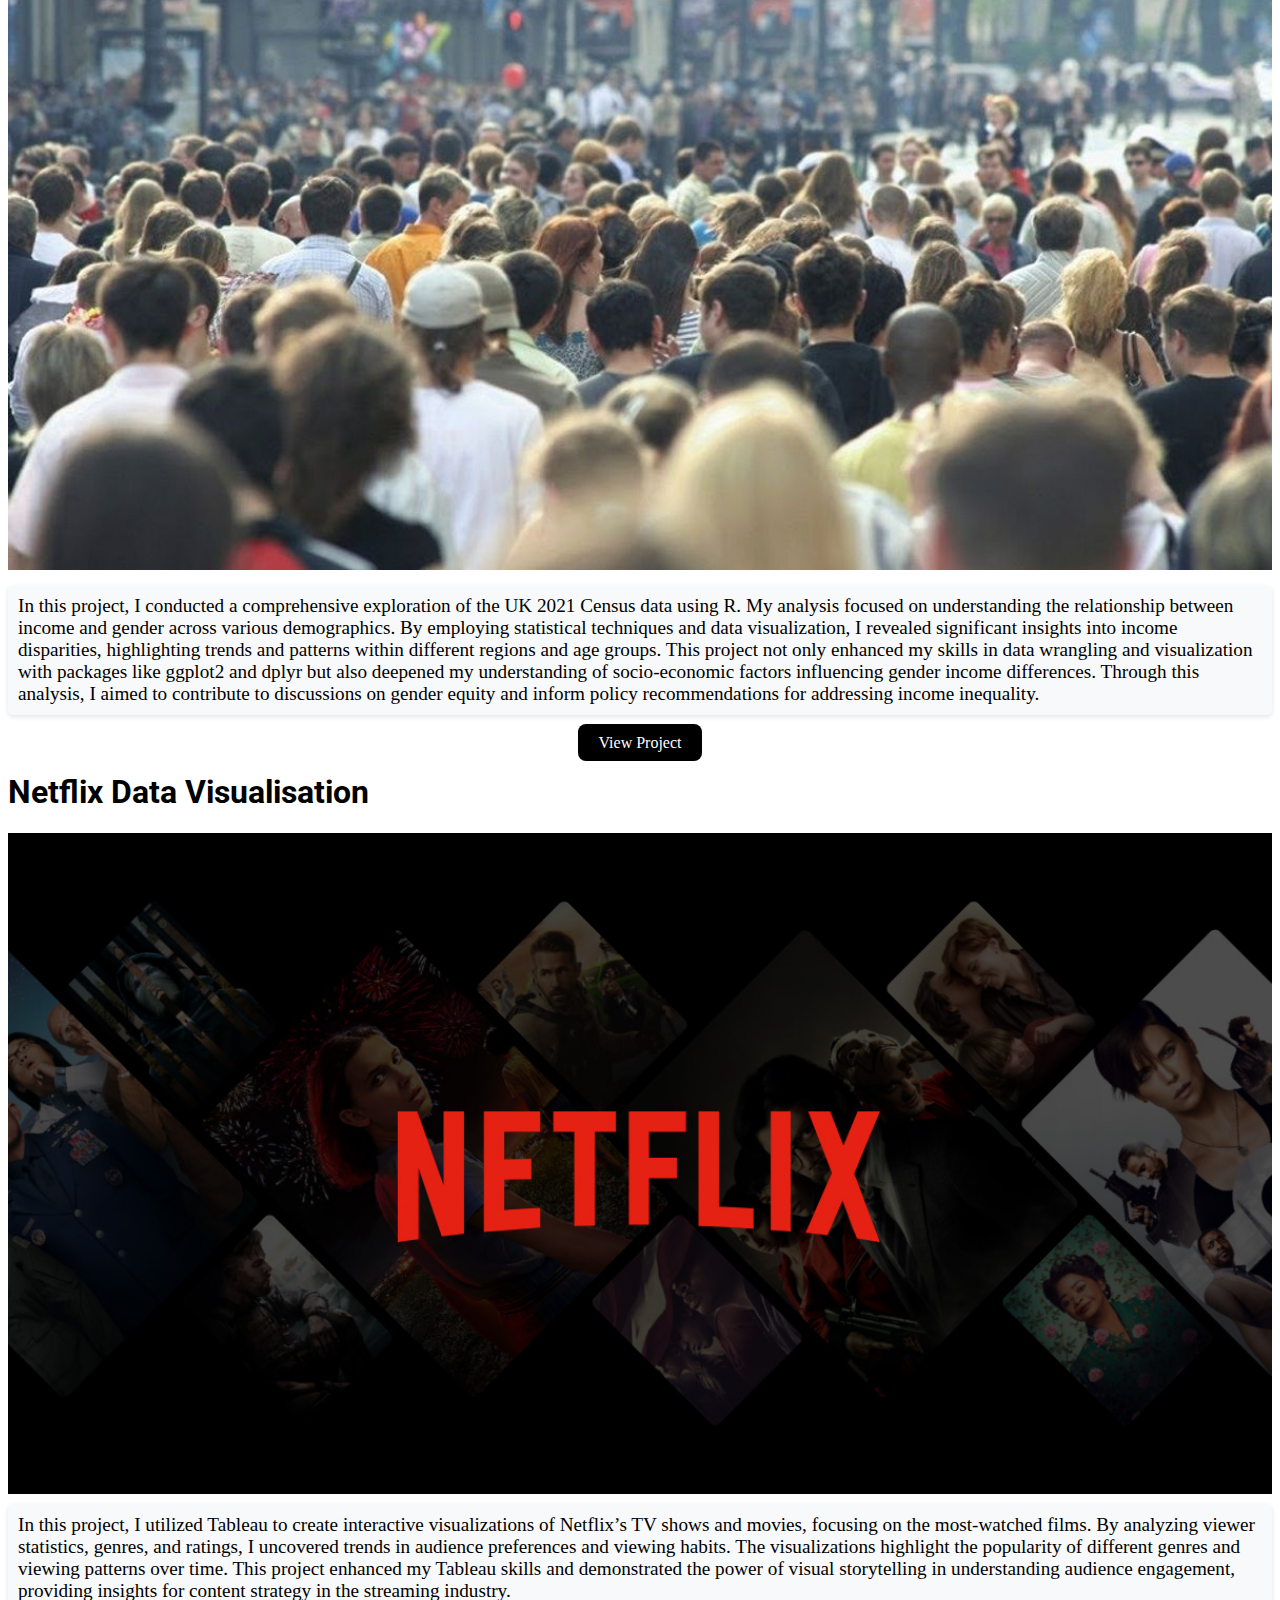
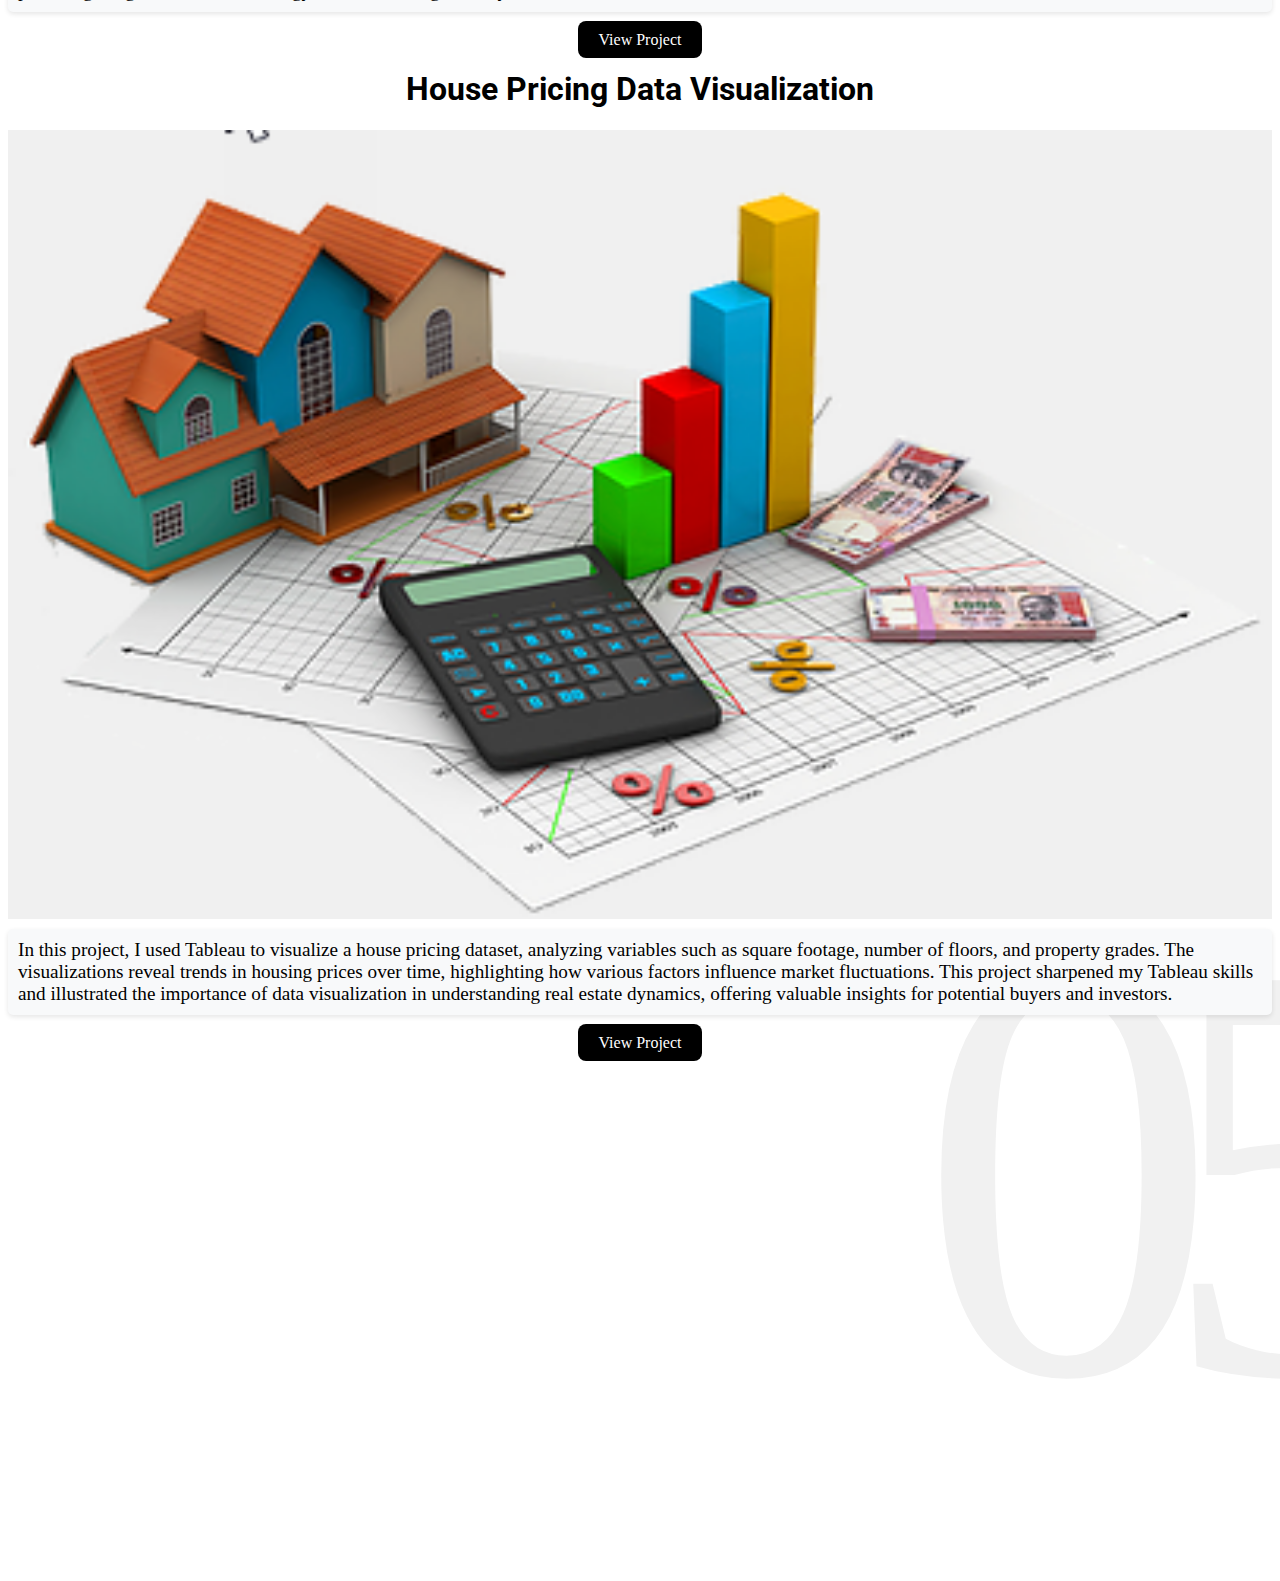
==== commit 4ca81516: "commit" ====
--- a/index.html
+++ b/index.html
@@ -182,8 +182,8 @@
               <li><a href="#experience" class="nav-link">About</a></li>
               <li><a href="#works" class="nav-link">Works</a></li>
               <li><a href="#contact" class="nav-link">Contact</a></li>
-               <!-- content wrapper 
-              <li>
+               <!-- content wrapper -->
+              <!--<li>
                 <a class="nav-link btn-toggle d-flex justify-content-between align-items-center collapsed"
                   data-bs-toggle="collapse" data-bs-target="#pages-collapse" aria-expanded="false">
                   Pages
@@ -220,11 +220,11 @@
                     PRO</span> <svg width="18" height="18" viewBox="0 0 24 24">
                     <use xlink:href="#cart"></use>
                   </svg></a></li>
-            </ul>
-          </nav>
+            </ul>-->
+          </nav> 
         </div>
-        -->
-          </nav>  
+        
+           
         <div class="mt-5">
           <div class="email-links">
             <a href="mailto:contact@yoursite.com" class="py-3 my-3 border-bottom d-flex">buzugbeuche@gmail.com</a>
@@ -417,240 +417,239 @@
             </div>
             </section>
          
-          <section id="works" class="posts">
-            
-            <!-- <div class="col-lg-12" style="display: flex; justify-content: center; align-items: center;">
-              <div class="icon-box" data-aos="fade-up" data-aos-delay="100" style="text-align: center;">
-                 <span></span>
-                 <h3 class=""> PROJECTS SO FAR...</h3>
-                 <p></p>
-              </div>
-            </div> -->
-
-              <!-- First Project -->
-              <article>
+              <section id="works" class="posts">
+              
+              <!-- <div class="col-lg-12" style="display: flex; justify-content: center; align-items: center;">
+                <div class="icon-box" data-aos="fade-up" data-aos-delay="100" style="text-align: center;">
+                  <span></span>
+                  <h3 class=""> PROJECTS SO FAR...</h3>
+                  <p></p>
+                </div>
+              </div> -->
+
+                <!-- First Project -->
+                <div>
+                  <header style="text-align: center;">
+                      <h1>
+                          <a href="https://github.com/Uchebuzz/Weather-Prediction-Model" style="color: black; text-decoration: none;">
+                              Predicting the weather <br />
+                          </a>
+                      </h1>
+                  </header>
+          
+                  <a href="https://github.com/Uchebuzz/Weather-Prediction-Model" class="image fit" style="transition: transform 0.3s; 
+                  transform-origin: center; overflow: hidden; width: 100%; max-width: 400px; height: 250px; margin: 0 auto;">
+                    <img src="images/Weathert.jpg" alt="Weather Prediction Model" style="width: 100%; height: 100%; object-fit: cover; display: block;">
+                </a>
+                
+                
+                <p style="font-size: 1.2em; margin-top: 15px; padding: 10px; background-color: #f8f9fa; border-radius: 5px; 
+                box-shadow: 0 2px 5px rgba(0, 0, 0, 0.1);">
+                    Predicting the weather using machine learning models. In this project, several models were evaluated to determine their accuracy. 
+                    Each model was tested using data from a 10-day period, specifically from June 1st to June 10th, 2024.
+                </p>
+                <ul class="actions special" style="text-align: center; list-style: none; padding: 0;">
+                  <li>
+                      <a href="https://github.com/Uchebuzz/Weather-Prediction-Model" class="btn btn-dark" 
+                        style="background-color: black; color: white; padding: 10px 20px; border-radius: 8px; text-decoration: none;">
+                        View Project
+                      </a>
+                  </li>
+              </ul>
+            </div>
+
+                <!-- Clustering-->
+              <posts>
                 <header style="text-align: center;">
                     <h1>
-                        <a href="https://github.com/Uchebuzz/Weather-Prediction-Model" style="color: black; text-decoration: none;">
-                            Predicting the weather <br />
+                        <a href="https://github.com/Uchebuzz/Python-Portfolio/blob/main/Clustering%20-%20Countries.py" class="image fit" 
+                        style="transition: transform 0.3s; transform-origin: center; overflow: hidden; width: 100%; max-width: 400px;
+                        height: 250px; margin: 0 auto;">
+                            Clustering Data in Python<br />
                         </a>
                     </h1>
                 </header>
-        
-                <a href="https://github.com/Uchebuzz/Weather-Prediction-Model" class="image fit" style="transition: transform 0.3s; 
-                transform-origin: center; overflow: hidden; width: 100%; max-width: 400px; height: 250px; margin: 0 auto;">
-                  <img src="images/Weathert.jpg" alt="Weather Prediction Model" style="width: 100%; height: 100%; object-fit: cover; display: block;">
+            
+                <a href="https://github.com/Uchebuzz/Python-Portfolio/blob/main/Clustering%20-%20Countries.py" class="image fit" 
+                style="transition: transform 0.3s; transform-origin: center; overflow: hidden; width: 100%; max-width: 400px; height: 250px; 
+                margin: 0 auto;">
+      <img src="images/Clustering Countries.jpg" alt="Clustering Data in Python" style="width: 100%; height: 100%; object-fit: cover; display: block;">
+  </a>
+
+            
+                <p style="font-size: 1.2em; margin-top: 15px; padding: 10px; background-color: #f8f9fa; 
+                border-radius: 5px; box-shadow: 0 2px 5px rgba(0, 0, 0, 0.1);">
+                  In this project, I performed clustering analysis on a dataset of countries to group them based on their economic values. 
+                  Utilizing techniques such as K-means clustering, I identified distinct clusters 
+                  that reveal similarities and differences in economic performance across nations. This analysis provided insights 
+                  into global economic trends and the factors influencing each cluster's characteristics. By visualizing the results, 
+                  I demonstrated the effectiveness of clustering in understanding complex datasets, 
+                  enhancing my skills in data analysis and visualization with Python and libraries like Scikit-learn and Matplotlib.
+                </p>
+            
+                <ul class="actions special" style="text-align: center; list-style: none; padding: 0;">
+                  <li>
+                      <a href="https://github.com/Uchebuzz/Python-Portfolio/blob/main/Clustering%20-%20Countries.py" class="btn btn-dark" 
+                        style="background-color: black; color: white; padding: 10px 20px; border-radius: 8px; text-decoration: none;">
+                        View Project
+                      </a>
+                  </li>
+              </ul>
+            </article>
+            
+            <!-- Second Project -->
+            <div>
+                <header style="text-align: center;">
+                    <h1>
+                        <a href="https://github.com/Uchebuzz/Python-Portfolio/blob/main/NBA%20%20Rookie%20Analysis.py" 
+                        style="color: black; text-decoration: none;">
+                            NBA Rookie Analysis in Python<br />
+                        </a>
+                    </h1>
+                </header>
+            
+                <a href="https://github.com/Uchebuzz/Python-Portfolio/blob/main/NBA%20%20Rookie%20Analysis.py" class="image fit" 
+                style="transition: transform 0.3s; transform-origin: center; overflow: hidden; width: 100%; max-width: 400px; height: 250px; 
+                margin: 0 auto;">
+                  <img src="images/Nba Rookie.jpg" alt="NBA Rookie Analysis" style="width: 100%; height: 100%; object-fit: cover; display: block;">
+              </a>            
+            
+                <p style="font-size: 1.2em; margin-top: 15px; padding: 10px; background-color: #f8f9fa; border-radius: 5px; box-shadow: 0 2px 5px rgba(0, 0, 0, 0.1);">
+                  In this project, I conducted an in-depth analysis of NBA rookies using Python to explore the factors that contribute 
+                  to why some players fail to last beyond their first five years in the league. By examining performance metrics, 
+                  injury history, draft position, and other relevant variables, I uncovered key insights into the challenges faced by 
+                  emerging talents. This analysis not only enhanced my skills in data manipulation and statistical analysis with libraries such as 
+                  Pandas and NumPy but also provided a deeper understanding of the dynamics within professional basketball, helping to 
+                  identify patterns that could inform scouting and player development strategies.
+                </p>
+            
+                <ul class="actions special" style="text-align: center; list-style: none; padding: 0;">
+                  <li>
+                      <a href="https://github.com/Uchebuzz/Python-Portfolio/blob/main/NBA%20%20Rookie%20Analysis.py" class="btn btn-dark" 
+                        style="background-color: black; color: white; padding: 10px 20px; border-radius: 8px; text-decoration: none;">
+                        View Project
+                      </a>
+                  </li>
+              </ul>
+            </div>
+            
+            <!-- Third Project -->
+            <div>
+                <header style="text-align: center;">
+                    <h1>
+                        <a href="https://github.com/Uchebuzz/R-data-exploration-Portfolio/blob/main/Census%20data_2023.R" 
+                        style="color: black; text-decoration: none;">
+                            2021 UK Census Data Exploration in R<br />
+                        </a>
+                    </h1>
+                </header>
+            
+                <a href="https://github.com/Uchebuzz/R-data-exploration-Portfolio/blob/main/Census%20data_2023.R" 
+                class="image fit" style="transition: transform 0.3s; transform-origin: center; overflow: hidden; 
+                width: 100%; max-width: 400px; height: 250px; margin: 0 auto;">
+                  <img src="images/The-Causes-and-Effects-of-Overpopulation.jpeg" alt="2021 UK Census Data Exploration" 
+                  style="width: 100%; height: 100%; object-fit: cover; display: block;">
+              </a>            
+            
+                <p style="font-size: 1.2em; margin-top: 15px; padding: 10px; background-color: #f8f9fa; border-radius: 5px; 
+                box-shadow: 0 2px 5px rgba(0, 0, 0, 0.1);">
+                  In this project, I conducted a comprehensive exploration of the UK 2021 Census data using R. My analysis 
+                  focused on understanding the relationship between income and gender across various demographics. 
+                  By employing statistical techniques and data visualization, I revealed significant insights into income disparities, 
+                  highlighting trends and patterns within different regions and age groups. 
+                  This project not only enhanced my skills in data wrangling and visualization with packages like ggplot2 and dplyr 
+                  but also deepened my understanding of socio-economic factors influencing gender income differences. Through this analysis, 
+                  I aimed to contribute to discussions on gender equity and inform policy recommendations for addressing income inequality.
+                </p>
+            
+                <ul class="actions special" style="text-align: center; list-style: none; padding: 0;">
+                  <li>
+                      <a href="https://github.com/Uchebuzz/R-data-exploration-Portfolio/blob/main/Census%20data_2023.R" class="btn btn-dark" 
+                        style="background-color: black; color: white; padding: 10px 20px; border-radius: 8px; text-decoration: none;">
+                        View Project
+                      </a>
+                  </li>
+              </ul>
+            </div>
+            
+            <!-- Fourth Project -->
+            <div>
+                <header>
+                    <h1>
+                        <a href="https://public.tableau.com/app/profile/uchechukwu.buzugbe/viz/NetflixTabulea/NetflixDashboard" 
+                        style="color: black; text-decoration: none;">
+                            Netflix Data Visualisation<br />
+                        </a>
+                    </h1>
+                </header>
+            
+                
+                  <a href="https://public.tableau.com/app/profile/uchechukwu.buzugbe/viz/NetflixTabulea/NetflixDashboard" 
+                  class="image fit" style="transition: transform 0.3s; transform-origin: center; overflow: hidden; 
+                  width: 100%; max-width: 400px; height: 250px; margin: 0 auto;">
+                    <img src="images/netflix real.jpg" alt="Netflix Data Visualization" style="width: 100%; 
+                    height: 100%; object-fit: cover; display: block;">
+                </a>
+                
+                
+            
+                <p style="font-size: 1.2em; margin-top: 10px; padding: 10px; background-color: #f8f9fa; border-radius: 5px; 
+                box-shadow: 0 2px 5px rgba(0, 0, 0, 0.1);">
+                  In this project, I utilized Tableau to create interactive visualizations of Netflix’s TV shows and movies, 
+                  focusing on the most-watched films. By analyzing viewer statistics, genres, and ratings, 
+                  I uncovered trends in audience preferences and viewing habits. The visualizations highlight the popularity of different 
+                  genres and viewing patterns over time. This project enhanced my Tableau skills 
+                  and demonstrated the power of visual storytelling in understanding audience engagement, providing insights for content 
+                  strategy in the streaming industry.
+                </p>
+            
+                <ul class="actions special" style="text-align: center; list-style: none; padding: 0;">
+                  <li>
+                      <a href="https://public.tableau.com/app/profile/uchechukwu.buzugbe/viz/NetflixTabulea/NetflixDashboard" class="btn btn-dark" 
+                        style="background-color: black; color: white; padding: 10px 20px; border-radius: 8px; text-decoration: none;">
+                        View Project
+                      </a>
+                  </li>
+              </ul>
+            </div>
+            
+            <!-- Fifth Project -->
+            <div>
+                <header style="text-align: center;">
+                    <h1>
+                        <a href="https://public.tableau.com/app/profile/uchechukwu.buzugbe/viz/KingCountyHouseSales_17045912447070/HousePricesDashboard" 
+                        style="color: black; text-decoration: none;">
+                            House Pricing Data Visualization<br />
+                        </a>
+                    </h1>
+                </header>
+            
+                <a href="https://public.tableau.com/app/profile/uchechukwu.buzugbe/viz/KingCountyHouseSales_17045912447070/HousePricesDashboard" 
+                class="image fit" style="transition: transform 0.3s; transform-origin: center; overflow: hidden; width: 100%; 
+                max-width: 400px; height: 250px; margin: 0 auto;">
+                  <img src="images/House pricing Tabuleau ad.png" alt="House Pricing Data Visualization" 
+                  style="width: 100%; height: 100%; object-fit: cover; display: block;">
               </a>
               
-              
-              <p style="font-size: 1.2em; margin-top: 15px; padding: 10px; background-color: #f8f9fa; border-radius: 5px; 
-              box-shadow: 0 2px 5px rgba(0, 0, 0, 0.1);">
-                  Predicting the weather using machine learning models. In this project, several models were evaluated to determine their accuracy. 
-                  Each model was tested using data from a 10-day period, specifically from June 1st to June 10th, 2024.
-              </p>
-              <ul class="actions special" style="text-align: center; list-style: none; padding: 0;">
-                <li>
-                    <a href="https://github.com/Uchebuzz/Weather-Prediction-Model" class="btn btn-dark" 
-                       style="background-color: black; color: white; padding: 10px 20px; border-radius: 8px; text-decoration: none;">
-                       View Project
-                    </a>
-                </li>
-            </ul>
-            </article>
-
-              <!-- Clustering-->
-            <article>
-              <header style="text-align: center;">
-                  <h1>
-                      <a href="https://github.com/Uchebuzz/Python-Portfolio/blob/main/Clustering%20-%20Countries.py" class="image fit" 
-                      style="transition: transform 0.3s; transform-origin: center; overflow: hidden; width: 100%; max-width: 400px;
-                       height: 250px; margin: 0 auto;">
-                          Clustering Data in Python<br />
+            
+                <p style="font-size: 1.2em; margin-top: 10px; padding: 10px; background-color: #f8f9fa; border-radius: 5px; box-shadow: 0 2px 5px rgba(0, 0, 0, 0.1);">
+                  In this project, I used Tableau to visualize a house pricing dataset, analyzing variables such as square footage, number of floors, and property grades. The visualizations reveal trends in housing prices over time, highlighting how various factors influence market fluctuations. 
+                  This project sharpened my Tableau skills and illustrated the importance of data visualization in understanding real estate dynamics, offering valuable insights for potential buyers and investors.
+                </p>
+            
+                <ul class="actions special" style="text-align: center; list-style: none; padding: 0;">
+                  <li>
+                      <a href="https://public.tableau.com/app/profile/uchechukwu.buzugbe/viz/KingCountyHouseSales_17045912447070/HousePricesDashboard" class="btn btn-dark" 
+                        style="background-color: black; color: white; padding: 10px 20px; border-radius: 8px; text-decoration: none;">
+                        View Project
                       </a>
-                  </h1>
-              </header>
-          
-              <a href="https://github.com/Uchebuzz/Python-Portfolio/blob/main/Clustering%20-%20Countries.py" class="image fit" 
-              style="transition: transform 0.3s; transform-origin: center; overflow: hidden; width: 100%; max-width: 400px; height: 250px; 
-              margin: 0 auto;">
-    <img src="images/Clustering Countries.jpg" alt="Clustering Data in Python" style="width: 100%; height: 100%; object-fit: cover; display: block;">
-</a>
-
-          
-              <p style="font-size: 1.2em; margin-top: 15px; padding: 10px; background-color: #f8f9fa; 
-              border-radius: 5px; box-shadow: 0 2px 5px rgba(0, 0, 0, 0.1);">
-                In this project, I performed clustering analysis on a dataset of countries to group them based on their economic values. 
-                Utilizing techniques such as K-means clustering, I identified distinct clusters 
-                that reveal similarities and differences in economic performance across nations. This analysis provided insights 
-                into global economic trends and the factors influencing each cluster's characteristics. By visualizing the results, 
-                I demonstrated the effectiveness of clustering in understanding complex datasets, 
-                enhancing my skills in data analysis and visualization with Python and libraries like Scikit-learn and Matplotlib.
-              </p>
-          
-              <ul class="actions special" style="text-align: center; list-style: none; padding: 0;">
-                <li>
-                    <a href="https://github.com/Uchebuzz/Python-Portfolio/blob/main/Clustering%20-%20Countries.py" class="btn btn-dark" 
-                       style="background-color: black; color: white; padding: 10px 20px; border-radius: 8px; text-decoration: none;">
-                       View Project
-                    </a>
-                </li>
-            </ul>
-          </article>
-          
-          <!-- Second Project -->
-          <article>
-              <header style="text-align: center;">
-                  <h1>
-                      <a href="https://github.com/Uchebuzz/Python-Portfolio/blob/main/NBA%20%20Rookie%20Analysis.py" 
-                      style="color: black; text-decoration: none;">
-                          NBA Rookie Analysis in Python<br />
-                      </a>
-                  </h1>
-              </header>
-          
-              <a href="https://github.com/Uchebuzz/Python-Portfolio/blob/main/NBA%20%20Rookie%20Analysis.py" class="image fit" 
-              style="transition: transform 0.3s; transform-origin: center; overflow: hidden; width: 100%; max-width: 400px; height: 250px; 
-              margin: 0 auto;">
-                <img src="images/Nba Rookie.jpg" alt="NBA Rookie Analysis" style="width: 100%; height: 100%; object-fit: cover; display: block;">
-            </a>            
-          
-              <p style="font-size: 1.2em; margin-top: 15px; padding: 10px; background-color: #f8f9fa; border-radius: 5px; box-shadow: 0 2px 5px rgba(0, 0, 0, 0.1);">
-                In this project, I conducted an in-depth analysis of NBA rookies using Python to explore the factors that contribute 
-                to why some players fail to last beyond their first five years in the league. By examining performance metrics, 
-                injury history, draft position, and other relevant variables, I uncovered key insights into the challenges faced by 
-                emerging talents. This analysis not only enhanced my skills in data manipulation and statistical analysis with libraries such as 
-                Pandas and NumPy but also provided a deeper understanding of the dynamics within professional basketball, helping to 
-                identify patterns that could inform scouting and player development strategies.
-              </p>
-          
-              <ul class="actions special" style="text-align: center; list-style: none; padding: 0;">
-                <li>
-                    <a href="https://github.com/Uchebuzz/Python-Portfolio/blob/main/NBA%20%20Rookie%20Analysis.py" class="btn btn-dark" 
-                       style="background-color: black; color: white; padding: 10px 20px; border-radius: 8px; text-decoration: none;">
-                       View Project
-                    </a>
-                </li>
-            </ul>
-          </article>
-          
-          <!-- Third Project -->
-          <article>
-              <header style="text-align: center;">
-                  <h1>
-                      <a href="https://github.com/Uchebuzz/R-data-exploration-Portfolio/blob/main/Census%20data_2023.R" 
-                      style="color: black; text-decoration: none;">
-                          2021 UK Census Data Exploration in R<br />
-                      </a>
-                  </h1>
-              </header>
-          
-              <a href="https://github.com/Uchebuzz/R-data-exploration-Portfolio/blob/main/Census%20data_2023.R" 
-              class="image fit" style="transition: transform 0.3s; transform-origin: center; overflow: hidden; 
-              width: 100%; max-width: 400px; height: 250px; margin: 0 auto;">
-                <img src="images/The-Causes-and-Effects-of-Overpopulation.jpeg" alt="2021 UK Census Data Exploration" 
-                style="width: 100%; height: 100%; object-fit: cover; display: block;">
-            </a>            
-          
-              <p style="font-size: 1.2em; margin-top: 15px; padding: 10px; background-color: #f8f9fa; border-radius: 5px; 
-              box-shadow: 0 2px 5px rgba(0, 0, 0, 0.1);">
-                In this project, I conducted a comprehensive exploration of the UK 2021 Census data using R. My analysis 
-                focused on understanding the relationship between income and gender across various demographics. 
-                By employing statistical techniques and data visualization, I revealed significant insights into income disparities, 
-                highlighting trends and patterns within different regions and age groups. 
-                This project not only enhanced my skills in data wrangling and visualization with packages like ggplot2 and dplyr 
-                but also deepened my understanding of socio-economic factors influencing gender income differences. Through this analysis, 
-                I aimed to contribute to discussions on gender equity and inform policy recommendations for addressing income inequality.
-              </p>
-          
-              <ul class="actions special" style="text-align: center; list-style: none; padding: 0;">
-                <li>
-                    <a href="https://github.com/Uchebuzz/R-data-exploration-Portfolio/blob/main/Census%20data_2023.R" class="btn btn-dark" 
-                       style="background-color: black; color: white; padding: 10px 20px; border-radius: 8px; text-decoration: none;">
-                       View Project
-                    </a>
-                </li>
-            </ul>
-          </article>
-          
-          <!-- Fourth Project -->
-          <article style="text-align: center;">
-              <header>
-                  <h1>
-                      <a href="https://public.tableau.com/app/profile/uchechukwu.buzugbe/viz/NetflixTabulea/NetflixDashboard" 
-                      style="color: black; text-decoration: none;">
-                          Netflix Data Visualisation<br />
-                      </a>
-                  </h1>
-              </header>
-          
-              
-                <a href="https://public.tableau.com/app/profile/uchechukwu.buzugbe/viz/NetflixTabulea/NetflixDashboard" 
-                class="image fit" style="transition: transform 0.3s; transform-origin: center; overflow: hidden; 
-                width: 100%; max-width: 400px; height: 250px; margin: 0 auto;">
-                  <img src="images/netflix real.jpg" alt="Netflix Data Visualization" style="width: 100%; 
-                  height: 100%; object-fit: cover; display: block;">
-              </a>
-              
-              
-          
-              <p style="font-size: 1.2em; margin-top: 10px; padding: 10px; background-color: #f8f9fa; border-radius: 5px; 
-              box-shadow: 0 2px 5px rgba(0, 0, 0, 0.1);">
-                In this project, I utilized Tableau to create interactive visualizations of Netflix’s TV shows and movies, 
-                focusing on the most-watched films. By analyzing viewer statistics, genres, and ratings, 
-                I uncovered trends in audience preferences and viewing habits. The visualizations highlight the popularity of different 
-                genres and viewing patterns over time. This project enhanced my Tableau skills 
-                and demonstrated the power of visual storytelling in understanding audience engagement, providing insights for content 
-                strategy in the streaming industry.
-              </p>
-          
-              <ul class="actions special" style="text-align: center; list-style: none; padding: 0;">
-                <li>
-                    <a href="https://public.tableau.com/app/profile/uchechukwu.buzugbe/viz/NetflixTabulea/NetflixDashboard" class="btn btn-dark" 
-                       style="background-color: black; color: white; padding: 10px 20px; border-radius: 8px; text-decoration: none;">
-                       View Project
-                    </a>
-                </li>
-            </ul>
-          </article>
-          
-          <!-- Fifth Project -->
-          <article>
-              <header style="text-align: center;">
-                  <h1>
-                      <a href="https://public.tableau.com/app/profile/uchechukwu.buzugbe/viz/KingCountyHouseSales_17045912447070/HousePricesDashboard" 
-                      style="color: black; text-decoration: none;">
-                          House Pricing Data Visualization<br />
-                      </a>
-                  </h1>
-              </header>
-          
-              <a href="https://public.tableau.com/app/profile/uchechukwu.buzugbe/viz/KingCountyHouseSales_17045912447070/HousePricesDashboard" 
-              class="image fit" style="transition: transform 0.3s; transform-origin: center; overflow: hidden; width: 100%; 
-              max-width: 400px; height: 250px; margin: 0 auto;">
-                <img src="images/House pricing Tabuleau ad.png" alt="House Pricing Data Visualization" 
-                style="width: 100%; height: 100%; object-fit: cover; display: block;">
-            </a>
-            
-          
-              <p style="font-size: 1.2em; margin-top: 10px; padding: 10px; background-color: #f8f9fa; border-radius: 5px; box-shadow: 0 2px 5px rgba(0, 0, 0, 0.1);">
-                In this project, I used Tableau to visualize a house pricing dataset, analyzing variables such as square footage, number of floors, and property grades. The visualizations reveal trends in housing prices over time, highlighting how various factors influence market fluctuations. 
-                This project sharpened my Tableau skills and illustrated the importance of data visualization in understanding real estate dynamics, offering valuable insights for potential buyers and investors.
-              </p>
-          
-              <ul class="actions special" style="text-align: center; list-style: none; padding: 0;">
-                <li>
-                    <a href="https://public.tableau.com/app/profile/uchechukwu.buzugbe/viz/KingCountyHouseSales_17045912447070/HousePricesDashboard" class="btn btn-dark" 
-                       style="background-color: black; color: white; padding: 10px 20px; border-radius: 8px; text-decoration: none;">
-                       View Project
-                    </a>
-                </li>
-            </ul>
-          </article>
-          
-      
-              <!-- Add other articles following the same structure -->
-          </section>
-          
+                  </li>
+              </ul>
+            </div>
+
+            
+            </section>
+            
           
           
             
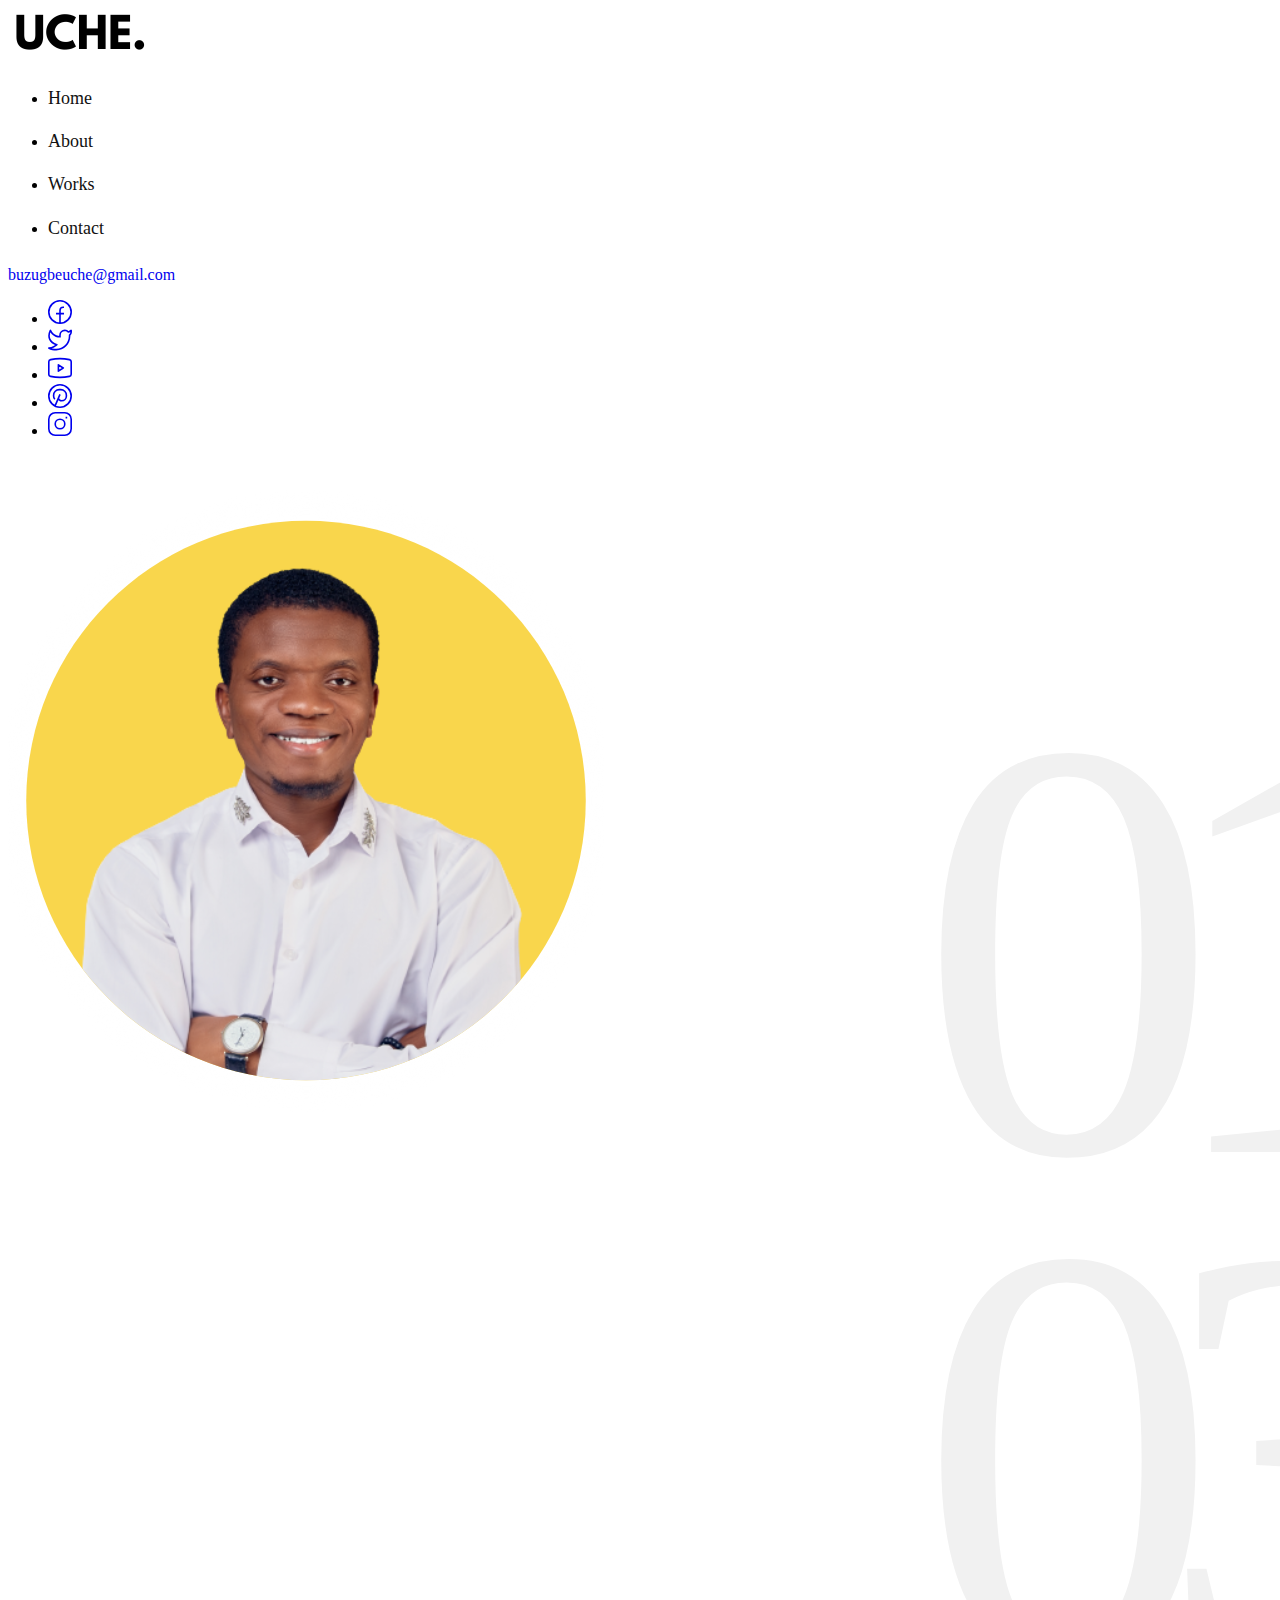
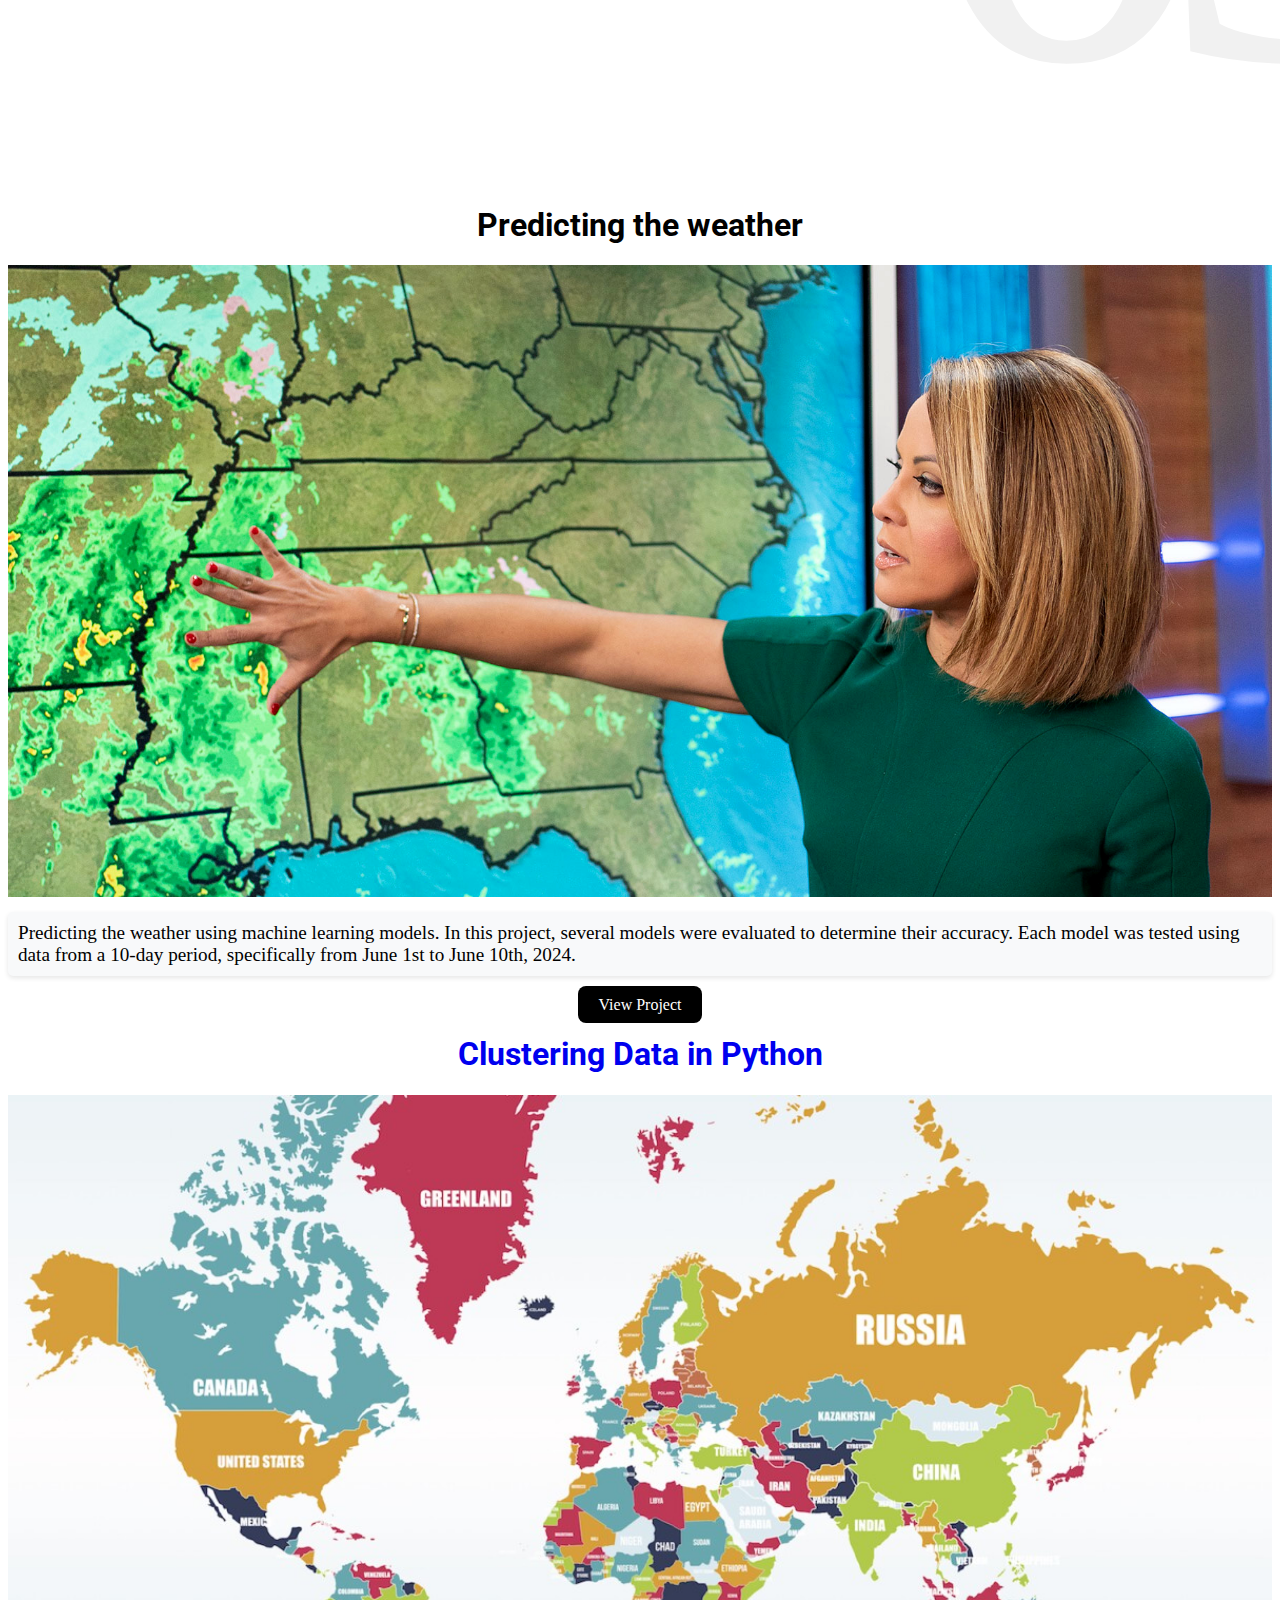
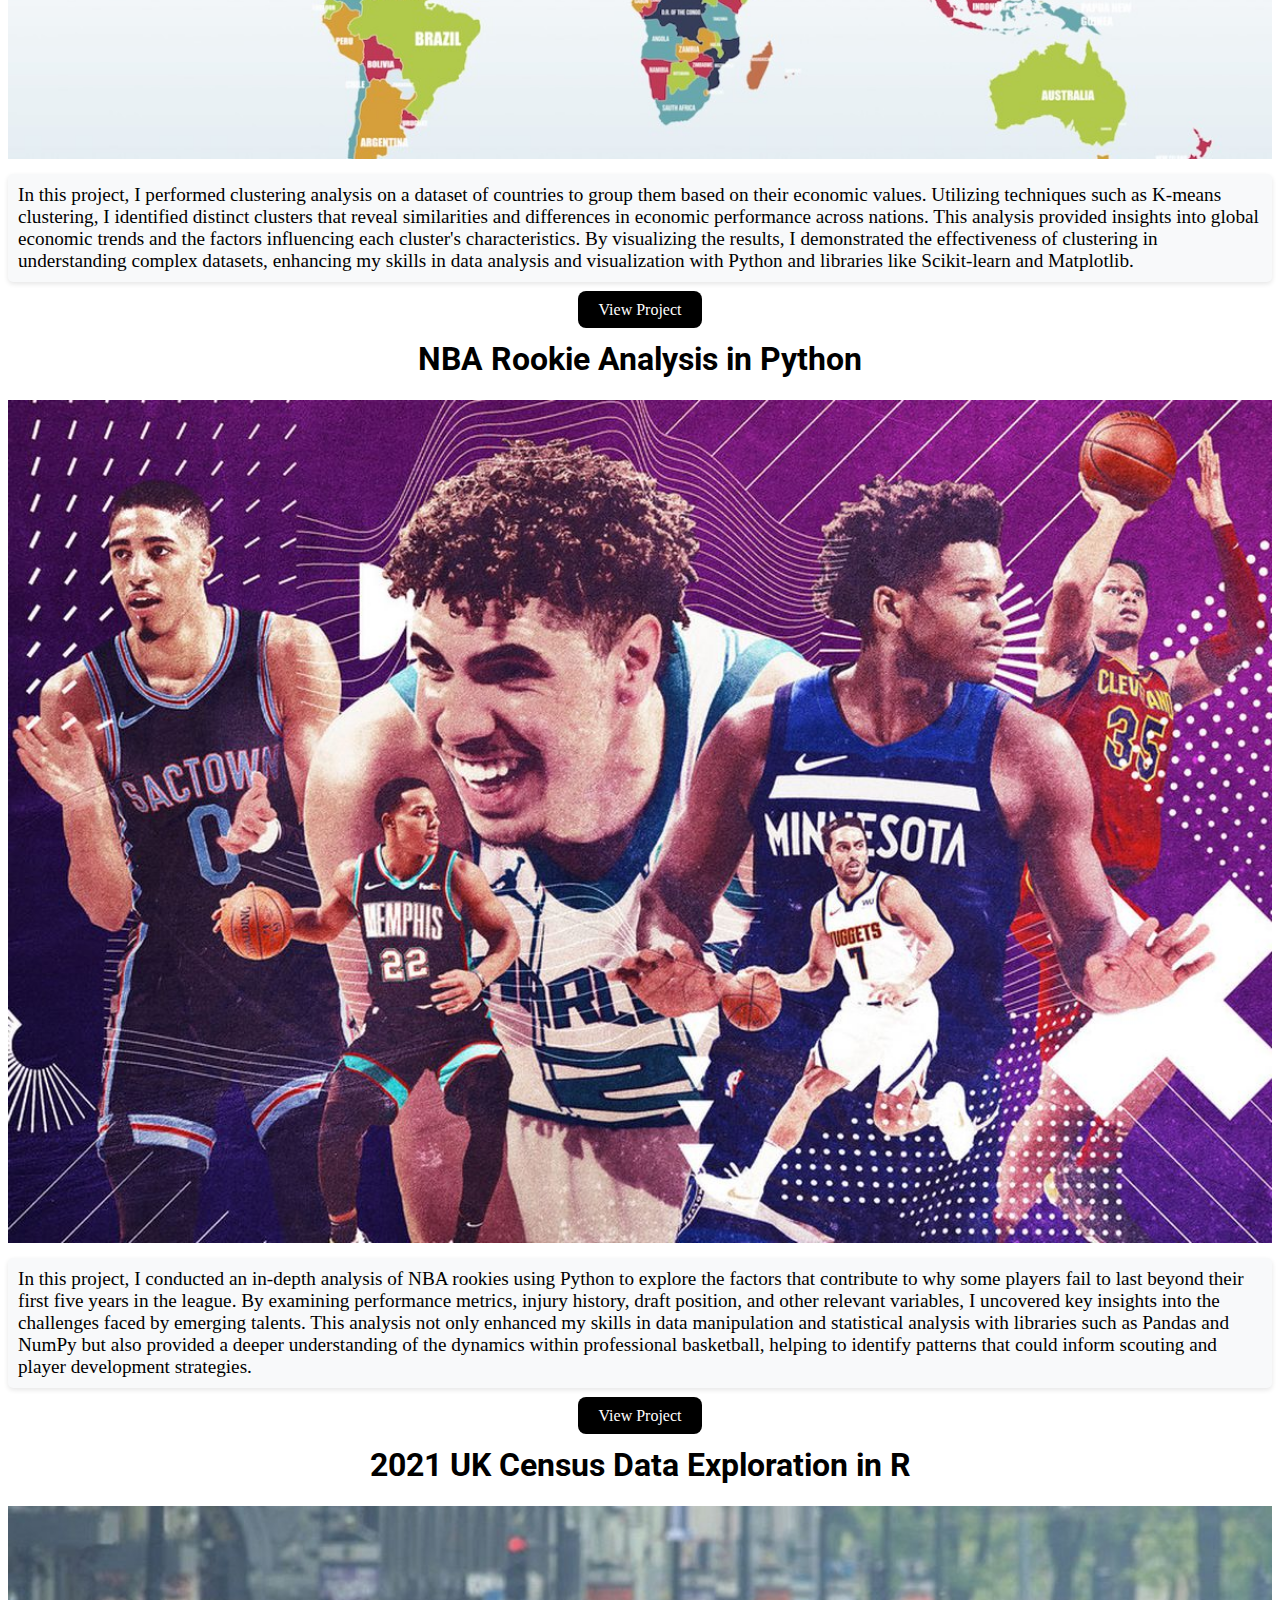
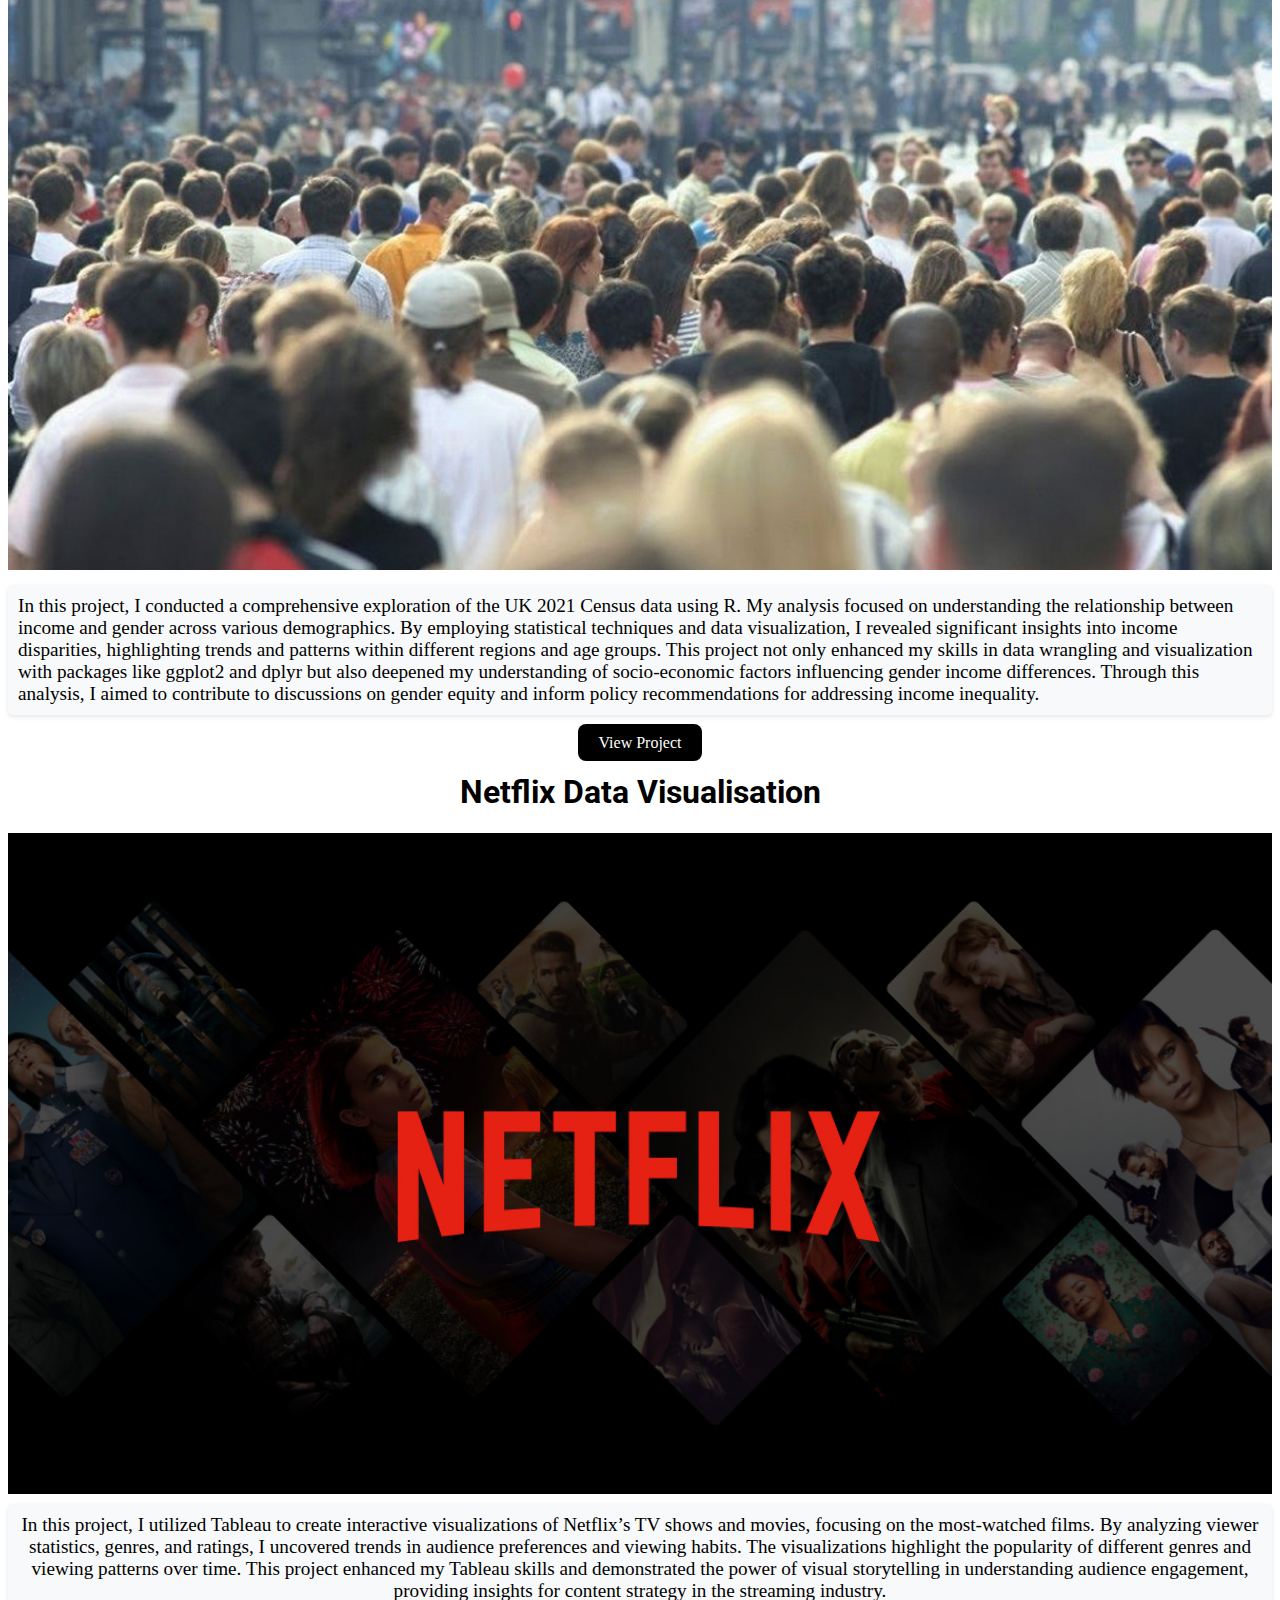
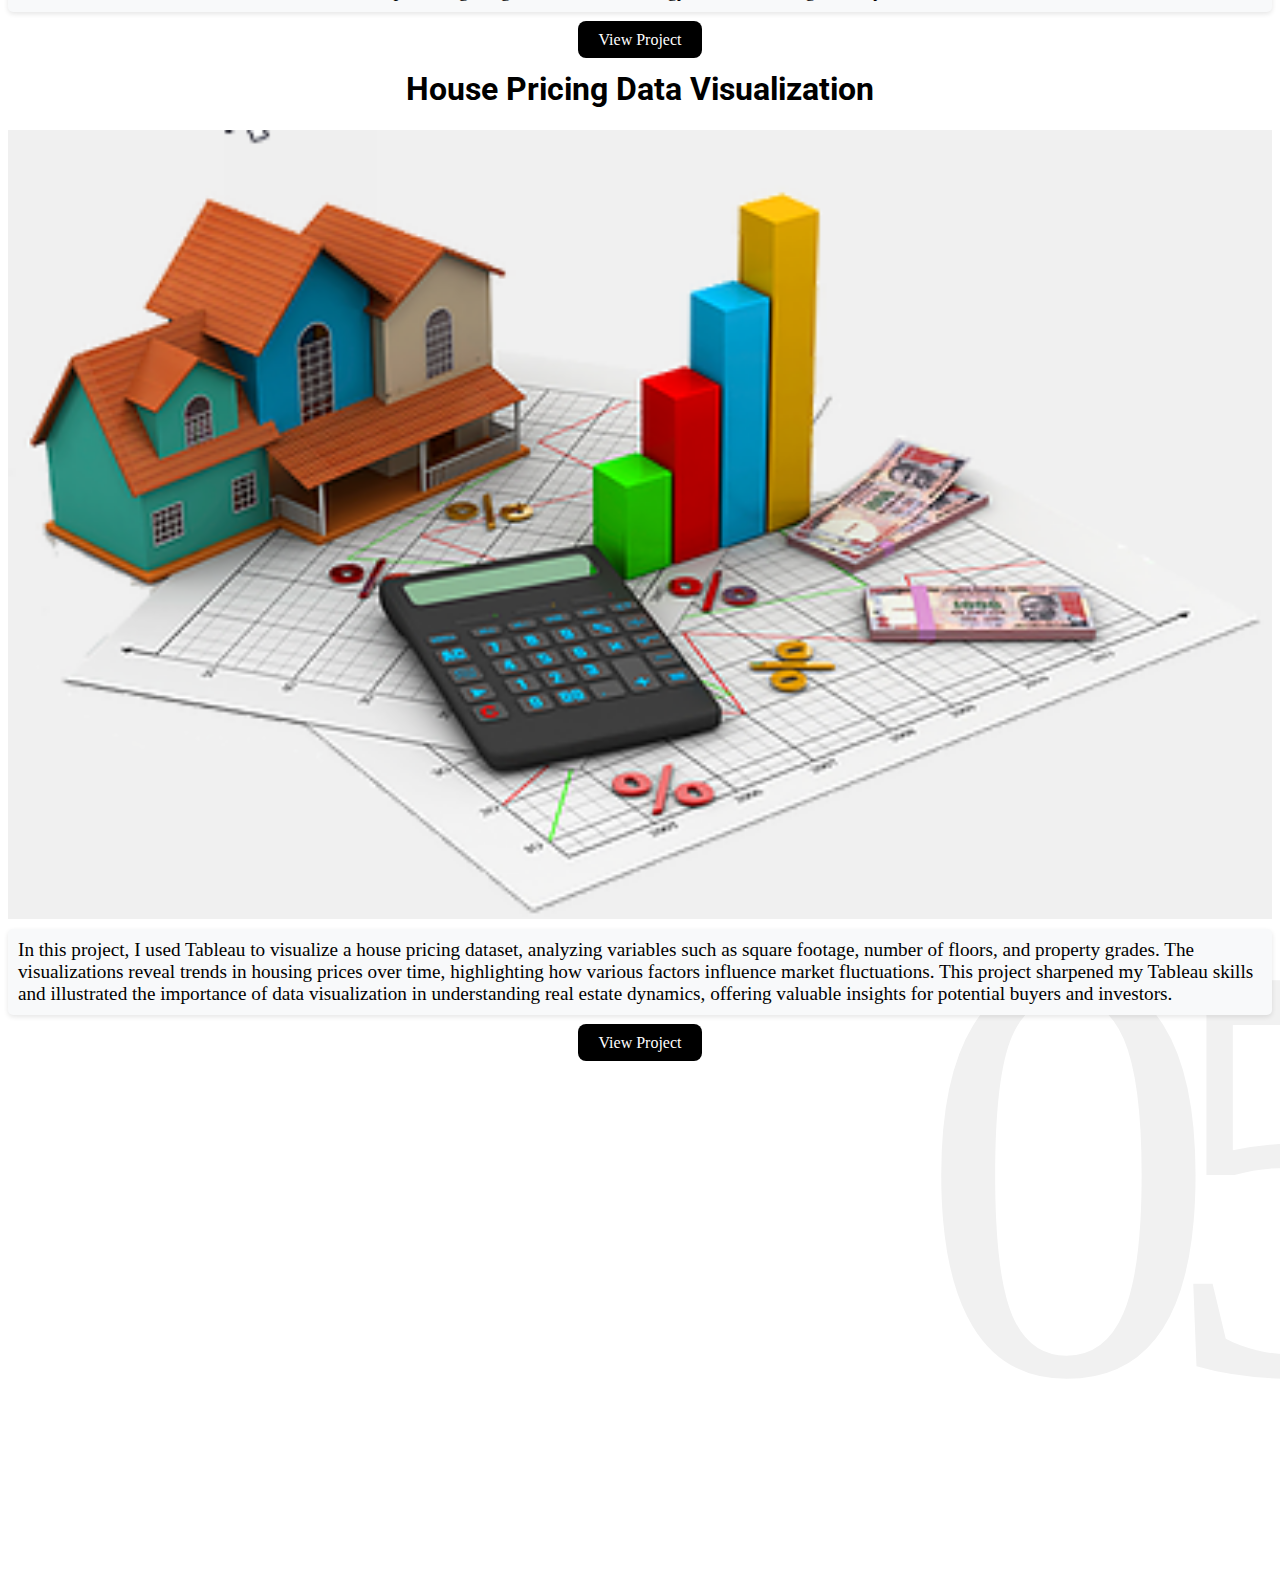
==== commit f091e938: "commit" ====
--- a/index.html
+++ b/index.html
@@ -1,189 +1,413 @@
 <!DOCTYPE html>
 <html lang="en">
-
-<head>
-  <title>Uche's Portfolio</title>
-  <meta charset="utf-8">
-  <meta http-equiv="X-UA-Compatible" content="IE=edge">
-  <meta name="viewport" content="width=device-width, initial-scale=1.0">
-  <meta name="format-detection" content="telephone=no">
-  <meta name="apple-mobile-web-app-capable" content="yes">
-  <meta name="author" content="">
-  <meta name="keywords" content="">
-  <meta name="description" content="">
-  <link rel="stylesheet" type="text/css" href="css/vendor.css">
-  <link href="https://cdn.jsdelivr.net/npm/bootstrap@5.3.1/dist/css/bootstrap.min.css" rel="stylesheet"
-    integrity="sha384-4bw+/aepP/YC94hEpVNVgiZdgIC5+VKNBQNGCHeKRQN+PtmoHDEXuppvnDJzQIu9" crossorigin="anonymous">
-  <link rel="stylesheet" type="text/css" href="style.css">
-
-  <link rel="preconnect" href="https://fonts.googleapis.com">
-  <link rel="preconnect" href="https://fonts.gstatic.com" crossorigin>
-  <link href="https://fonts.googleapis.com/css2?family=Roboto:wght@100;300;400;700;900&display=swap" rel="stylesheet">
-</head>
-
-<body class="bg-body homepage post-template" data-bs-spy="scroll" data-bs-target="#header-nav" tabindex="0">
-  <svg xmlns="http://www.w3.org/2000/svg" style="display: none;">
-    <defs>
-      <symbol xmlns="http://www.w3.org/2000/svg" id="instagram" viewBox="0 0 15 15">
-        <path fill="none" stroke="currentColor"
-          d="M11 3.5h1M4.5.5h6a4 4 0 0 1 4 4v6a4 4 0 0 1-4 4h-6a4 4 0 0 1-4-4v-6a4 4 0 0 1 4-4Zm3 10a3 3 0 1 1 0-6a3 3 0 0 1 0 6Z" />
-      </symbol>
-      <symbol xmlns="http://www.w3.org/2000/svg" id="facebook" viewBox="0 0 15 15">
-        <path fill="none" stroke="currentColor"
-          d="M7.5 14.5a7 7 0 1 1 0-14a7 7 0 0 1 0 14Zm0 0v-8a2 2 0 0 1 2-2h.5m-5 4h5" />
-      </symbol>
-      <symbol xmlns="http://www.w3.org/2000/svg" id="twitter" viewBox="0 0 15 15">
-        <path fill="currentColor"
-          d="m14.478 1.5l.5-.033a.5.5 0 0 0-.871-.301l.371.334Zm-.498 2.959a.5.5 0 1 0-1 0h1Zm-6.49.082h-.5h.5Zm0 .959h.5h-.5Zm-6.99 7V12a.5.5 0 0 0-.278.916L.5 12.5Zm.998-11l.469-.175a.5.5 0 0 0-.916-.048l.447.223Zm3.994 9l.354.353a.5.5 0 0 0-.195-.827l-.159.474Zm7.224-8.027l-.37.336l.18.199l.265-.04l-.075-.495Zm1.264-.94c.051.778.003 1.25-.123 1.606c-.122.345-.336.629-.723 1l.692.722c.438-.42.776-.832.974-1.388c.193-.546.232-1.178.177-2.006l-.998.066Zm0 3.654V4.46h-1v.728h1Zm-6.99-.646V5.5h1v-.959h-1Zm0 .959V6h1v-.5h-1ZM10.525 1a3.539 3.539 0 0 0-3.537 3.541h1A2.539 2.539 0 0 1 10.526 2V1Zm2.454 4.187C12.98 9.503 9.487 13 5.18 13v1c4.86 0 8.8-3.946 8.8-8.813h-1ZM1.03 1.675C1.574 3.127 3.614 6 7.49 6V5C4.174 5 2.421 2.54 1.966 1.325l-.937.35Zm.021-.398C.004 3.373-.157 5.407.604 7.139c.759 1.727 2.392 3.055 4.73 3.835l.317-.948c-2.155-.72-3.518-1.892-4.132-3.29c-.612-1.393-.523-3.11.427-5.013l-.895-.446Zm4.087 8.87C4.536 10.75 2.726 12 .5 12v1c2.566 0 4.617-1.416 5.346-2.147l-.708-.706Zm7.949-8.009A3.445 3.445 0 0 0 10.526 1v1c.721 0 1.37.311 1.82.809l.74-.671Zm-.296.83a3.513 3.513 0 0 0 2.06-1.134l-.744-.668a2.514 2.514 0 0 1-1.466.813l.15.989ZM.222 12.916C1.863 14.01 3.583 14 5.18 14v-1c-1.63 0-3.048-.011-4.402-.916l-.556.832Z" />
-      </symbol>
-      <symbol xmlns="http://www.w3.org/2000/svg" id="pinterest" viewBox="0 0 15 15">
-        <path fill="none" stroke="currentColor"
-          d="m4.5 13.5l3-7m-3.236 3a2.989 2.989 0 0 1-.764-2V7A3.5 3.5 0 0 1 7 3.5h1A3.5 3.5 0 0 1 11.5 7v.5a3 3 0 0 1-3 3a2.081 2.081 0 0 1-1.974-1.423L6.5 9m1 5.5a7 7 0 1 1 0-14a7 7 0 0 1 0 14Z" />
-      </symbol>
-      <symbol xmlns="http://www.w3.org/2000/svg" id="youtube" viewBox="0 0 15 15">
-        <path fill="currentColor"
-          d="m1.61 12.738l-.104.489l.105-.489Zm11.78 0l.104.489l-.105-.489Zm0-10.476l.104-.489l-.105.489Zm-11.78 0l.106.489l-.105-.489ZM6.5 5.5l.277-.416A.5.5 0 0 0 6 5.5h.5Zm0 4H6a.5.5 0 0 0 .777.416L6.5 9.5Zm3-2l.277.416a.5.5 0 0 0 0-.832L9.5 7.5ZM0 3.636v7.728h1V3.636H0Zm15 7.728V3.636h-1v7.728h1ZM1.506 13.227c3.951.847 8.037.847 11.988 0l-.21-.978a27.605 27.605 0 0 1-11.568 0l-.21.978ZM13.494 1.773a28.606 28.606 0 0 0-11.988 0l.21.978a27.607 27.607 0 0 1 11.568 0l.21-.978ZM15 3.636c0-.898-.628-1.675-1.506-1.863l-.21.978c.418.09.716.458.716.885h1Zm-1 7.728a.905.905 0 0 1-.716.885l.21.978A1.905 1.905 0 0 0 15 11.364h-1Zm-14 0c0 .898.628 1.675 1.506 1.863l.21-.978A.905.905 0 0 1 1 11.364H0Zm1-7.728c0-.427.298-.796.716-.885l-.21-.978A1.905 1.905 0 0 0 0 3.636h1ZM6 5.5v4h1v-4H6Zm.777 4.416l3-2l-.554-.832l-3 2l.554.832Zm3-2.832l-3-2l-.554.832l3 2l.554-.832Z" />
-      </symbol>
-      <symbol xmlns="http://www.w3.org/2000/svg" id="dribble" viewBox="0 0 15 15">
-        <path fill="none" stroke="currentColor" stroke-linecap="round" stroke-linejoin="round"
-          d="M4.839 1.024c3.346 4.041 5.096 7.922 5.704 12.782M.533 6.82c5.985-.138 9.402-1.083 11.97-4.216M2.7 12.594c3.221-4.902 7.171-5.65 11.755-4.293M14.5 7.5a7 7 0 1 0-14 0a7 7 0 0 0 14 0Z" />
-      </symbol>
-      <symbol xmlns="http://www.w3.org/2000/svg" id="calendar" viewBox="0 0 24 24">
-        <g fill="none" stroke="currentColor" stroke-linecap="round" stroke-linejoin="round" stroke-width="2">
-          <rect width="20" height="18" x="2" y="4" rx="4" />
-          <path d="M8 2v4m8-4v4M2 10h20" />
-        </g>
-      </symbol>
-      <symbol xmlns="http://www.w3.org/2000/svg" id="shopping-bag" viewBox="0 0 24 24">
-        <g fill="none" stroke="currentColor" stroke-linecap="round" stroke-linejoin="round" stroke-width="2">
-          <path
-            d="M3.977 9.84A2 2 0 0 1 5.971 8h12.058a2 2 0 0 1 1.994 1.84l.803 10A2 2 0 0 1 18.833 22H5.167a2 2 0 0 1-1.993-2.16l.803-10Z" />
-          <path d="M16 11V6a4 4 0 0 0-4-4v0a4 4 0 0 0-4 4v5" />
-        </g>
-      </symbol>
-      <symbol xmlns="http://www.w3.org/2000/svg" id="gift" viewBox="0 0 24 24">
-        <g fill="none" stroke="currentColor" stroke-linecap="round" stroke-linejoin="round" stroke-width="2">
-          <rect width="18" height="14" x="3" y="8" rx="2" />
-          <path d="M12 5a3 3 0 1 0-3 3m6 0a3 3 0 1 0-3-3m0 0v17m9-7H3" />
-        </g>
-      </symbol>
-      <symbol xmlns="http://www.w3.org/2000/svg" id="arrow-cycle" viewBox="0 0 24 24">
-        <g fill="none" stroke="currentColor" stroke-linecap="round" stroke-linejoin="round" stroke-width="2">
-          <path
-            d="M22 12c0 6-4.39 10-9.806 10C7.792 22 4.24 19.665 3 16m-1-4C2 6 6.39 2 11.806 2C16.209 2 19.76 4.335 21 8" />
-          <path d="m7 17l-4-1l-1 4M17 7l4 1l1-4" />
-        </g>
-      </symbol>
-      <symbol xmlns="http://www.w3.org/2000/svg" id="link" viewBox="0 0 24 24">
-        <path fill="currentColor"
-          d="M12 19a1 1 0 1 0-1-1a1 1 0 0 0 1 1Zm5 0a1 1 0 1 0-1-1a1 1 0 0 0 1 1Zm0-4a1 1 0 1 0-1-1a1 1 0 0 0 1 1Zm-5 0a1 1 0 1 0-1-1a1 1 0 0 0 1 1Zm7-12h-1V2a1 1 0 0 0-2 0v1H8V2a1 1 0 0 0-2 0v1H5a3 3 0 0 0-3 3v14a3 3 0 0 0 3 3h14a3 3 0 0 0 3-3V6a3 3 0 0 0-3-3Zm1 17a1 1 0 0 1-1 1H5a1 1 0 0 1-1-1v-9h16Zm0-11H4V6a1 1 0 0 1 1-1h1v1a1 1 0 0 0 2 0V5h8v1a1 1 0 0 0 2 0V5h1a1 1 0 0 1 1 1ZM7 15a1 1 0 1 0-1-1a1 1 0 0 0 1 1Zm0 4a1 1 0 1 0-1-1a1 1 0 0 0 1 1Z" />
-      </symbol>
-      <symbol xmlns="http://www.w3.org/2000/svg" id="arrow-left" viewBox="0 0 24 24">
-        <path fill="currentColor"
-          d="M17 11H9.41l3.3-3.29a1 1 0 1 0-1.42-1.42l-5 5a1 1 0 0 0-.21.33a1 1 0 0 0 0 .76a1 1 0 0 0 .21.33l5 5a1 1 0 0 0 1.42 0a1 1 0 0 0 0-1.42L9.41 13H17a1 1 0 0 0 0-2Z" />
-      </symbol>
-      <symbol xmlns="http://www.w3.org/2000/svg" id="arrow-right" viewBox="0 0 24 24">
-        <path fill="currentColor"
-          d="M17.92 11.62a1 1 0 0 0-.21-.33l-5-5a1 1 0 0 0-1.42 1.42l3.3 3.29H7a1 1 0 0 0 0 2h7.59l-3.3 3.29a1 1 0 0 0 0 1.42a1 1 0 0 0 1.42 0l5-5a1 1 0 0 0 .21-.33a1 1 0 0 0 0-.76Z" />
-      </symbol>
-      <symbol xmlns="http://www.w3.org/2000/svg" id="play" viewBox="0 0 24 24">
-        <g fill="none" fill-rule="evenodd">
-          <path
-            d="M24 0v24H0V0h24ZM12.593 23.258l-.011.002l-.071.035l-.02.004l-.014-.004l-.071-.035c-.01-.004-.019-.001-.024.005l-.004.01l-.017.428l.005.02l.01.013l.104.074l.015.004l.012-.004l.104-.074l.012-.016l.004-.017l-.017-.427c-.002-.01-.009-.017-.017-.018Zm.265-.113l-.013.002l-.185.093l-.01.01l-.003.011l.018.43l.005.012l.008.007l.201.093c.012.004.023 0 .029-.008l.004-.014l-.034-.614c-.003-.012-.01-.02-.02-.022Zm-.715.002a.023.023 0 0 0-.027.006l-.006.014l-.034.614c0 .012.007.02.017.024l.015-.002l.201-.093l.01-.008l.004-.011l.017-.43l-.003-.012l-.01-.01l-.184-.092Z" />
-          <path fill="currentColor"
-            d="M5.669 4.76a1.469 1.469 0 0 1 2.04-1.177c1.062.454 3.442 1.533 6.462 3.276c3.021 1.744 5.146 3.267 6.069 3.958c.788.591.79 1.763.001 2.356c-.914.687-3.013 2.19-6.07 3.956c-3.06 1.766-5.412 2.832-6.464 3.28c-.906.387-1.92-.2-2.038-1.177c-.138-1.142-.396-3.735-.396-7.237c0-3.5.257-6.092.396-7.235Z" />
-        </g>
-      </symbol>
-      <symbol xmlns="http://www.w3.org/2000/svg" id="category" viewBox="0 0 24 24">
-        <path fill="currentColor"
-          d="M19 5.5h-6.28l-.32-1a3 3 0 0 0-2.84-2H5a3 3 0 0 0-3 3v13a3 3 0 0 0 3 3h14a3 3 0 0 0 3-3v-10a3 3 0 0 0-3-3Zm1 13a1 1 0 0 1-1 1H5a1 1 0 0 1-1-1v-13a1 1 0 0 1 1-1h4.56a1 1 0 0 1 .95.68l.54 1.64a1 1 0 0 0 .95.68h7a1 1 0 0 1 1 1Z" />
-      </symbol>
-      <symbol xmlns="http://www.w3.org/2000/svg" id="calendar" viewBox="0 0 24 24">
-        <path fill="currentColor"
-          d="M19 4h-2V3a1 1 0 0 0-2 0v1H9V3a1 1 0 0 0-2 0v1H5a3 3 0 0 0-3 3v12a3 3 0 0 0 3 3h14a3 3 0 0 0 3-3V7a3 3 0 0 0-3-3Zm1 15a1 1 0 0 1-1 1H5a1 1 0 0 1-1-1v-7h16Zm0-9H4V7a1 1 0 0 1 1-1h2v1a1 1 0 0 0 2 0V6h6v1a1 1 0 0 0 2 0V6h2a1 1 0 0 1 1 1Z" />
-      </symbol>
-      <symbol xmlns="http://www.w3.org/2000/svg" id="heart" viewBox="0 0 24 24">
-        <path fill="currentColor"
-          d="M20.16 4.61A6.27 6.27 0 0 0 12 4a6.27 6.27 0 0 0-8.16 9.48l7.45 7.45a1 1 0 0 0 1.42 0l7.45-7.45a6.27 6.27 0 0 0 0-8.87Zm-1.41 7.46L12 18.81l-6.75-6.74a4.28 4.28 0 0 1 3-7.3a4.25 4.25 0 0 1 3 1.25a1 1 0 0 0 1.42 0a4.27 4.27 0 0 1 6 6.05Z" />
-      </symbol>
-      <symbol xmlns="http://www.w3.org/2000/svg" id="plus" viewBox="0 0 24 24">
-        <path fill="currentColor"
-          d="M19 11h-6V5a1 1 0 0 0-2 0v6H5a1 1 0 0 0 0 2h6v6a1 1 0 0 0 2 0v-6h6a1 1 0 0 0 0-2Z" />
-      </symbol>
-      <symbol xmlns="http://www.w3.org/2000/svg" id="minus" viewBox="0 0 24 24">
-        <path fill="currentColor" d="M19 11H5a1 1 0 0 0 0 2h14a1 1 0 0 0 0-2Z" />
-      </symbol>
-      <symbol xmlns="http://www.w3.org/2000/svg" id="cart" viewBox="0 0 24 24">
-        <path fill="currentColor"
-          d="M8.5 19a1.5 1.5 0 1 0 1.5 1.5A1.5 1.5 0 0 0 8.5 19ZM19 16H7a1 1 0 0 1 0-2h8.491a3.013 3.013 0 0 0 2.885-2.176l1.585-5.55A1 1 0 0 0 19 5H6.74a3.007 3.007 0 0 0-2.82-2H3a1 1 0 0 0 0 2h.921a1.005 1.005 0 0 1 .962.725l.155.545v.005l1.641 5.742A3 3 0 0 0 7 18h12a1 1 0 0 0 0-2Zm-1.326-9l-1.22 4.274a1.005 1.005 0 0 1-.963.726H8.754l-.255-.892L7.326 7ZM16.5 19a1.5 1.5 0 1 0 1.5 1.5a1.5 1.5 0 0 0-1.5-1.5Z" />
-      </symbol>
-      <symbol xmlns="http://www.w3.org/2000/svg" id="check" viewBox="0 0 24 24">
-        <path fill="currentColor"
-          d="M18.71 7.21a1 1 0 0 0-1.42 0l-7.45 7.46l-3.13-3.14A1 1 0 1 0 5.29 13l3.84 3.84a1 1 0 0 0 1.42 0l8.16-8.16a1 1 0 0 0 0-1.47Z" />
-      </symbol>
-      <symbol xmlns="http://www.w3.org/2000/svg" id="trash" viewBox="0 0 24 24">
-        <path fill="currentColor"
-          d="M10 18a1 1 0 0 0 1-1v-6a1 1 0 0 0-2 0v6a1 1 0 0 0 1 1ZM20 6h-4V5a3 3 0 0 0-3-3h-2a3 3 0 0 0-3 3v1H4a1 1 0 0 0 0 2h1v11a3 3 0 0 0 3 3h8a3 3 0 0 0 3-3V8h1a1 1 0 0 0 0-2ZM10 5a1 1 0 0 1 1-1h2a1 1 0 0 1 1 1v1h-4Zm7 14a1 1 0 0 1-1 1H8a1 1 0 0 1-1-1V8h10Zm-3-1a1 1 0 0 0 1-1v-6a1 1 0 0 0-2 0v6a1 1 0 0 0 1 1Z" />
-      </symbol>
-      <symbol xmlns="http://www.w3.org/2000/svg" id="star-outline" viewBox="0 0 15 15">
-        <path fill="none" stroke="currentColor" stroke-linecap="round" stroke-linejoin="round"
-          d="M7.5 9.804L5.337 11l.413-2.533L4 6.674l2.418-.37L7.5 4l1.082 2.304l2.418.37l-1.75 1.793L9.663 11L7.5 9.804Z" />
-      </symbol>
-      <symbol xmlns="http://www.w3.org/2000/svg" id="star-solid" viewBox="0 0 15 15">
-        <path fill="currentColor"
-          d="M7.953 3.788a.5.5 0 0 0-.906 0L6.08 5.85l-2.154.33a.5.5 0 0 0-.283.843l1.574 1.613l-.373 2.284a.5.5 0 0 0 .736.518l1.92-1.063l1.921 1.063a.5.5 0 0 0 .736-.519l-.373-2.283l1.574-1.613a.5.5 0 0 0-.283-.844L8.921 5.85l-.968-2.062Z" />
-      </symbol>
-      <symbol xmlns="http://www.w3.org/2000/svg" id="search" viewBox="0 0 24 24">
-        <path fill="currentColor"
-          d="M21.71 20.29L18 16.61A9 9 0 1 0 16.61 18l3.68 3.68a1 1 0 0 0 1.42 0a1 1 0 0 0 0-1.39ZM11 18a7 7 0 1 1 7-7a7 7 0 0 1-7 7Z" />
-      </symbol>
-      <symbol xmlns="http://www.w3.org/2000/svg" id="user" viewBox="0 0 24 24">
-        <path fill="currentColor"
-          d="M15.71 12.71a6 6 0 1 0-7.42 0a10 10 0 0 0-6.22 8.18a1 1 0 0 0 2 .22a8 8 0 0 1 15.9 0a1 1 0 0 0 1 .89h.11a1 1 0 0 0 .88-1.1a10 10 0 0 0-6.25-8.19ZM12 12a4 4 0 1 1 4-4a4 4 0 0 1-4 4Z" />
-      </symbol>
-      <symbol xmlns="http://www.w3.org/2000/svg" id="close" viewBox="0 0 15 15">
-        <path fill="currentColor"
-          d="M7.953 3.788a.5.5 0 0 0-.906 0L6.08 5.85l-2.154.33a.5.5 0 0 0-.283.843l1.574 1.613l-.373 2.284a.5.5 0 0 0 .736.518l1.92-1.063l1.921 1.063a.5.5 0 0 0 .736-.519l-.373-2.283l1.574-1.613a.5.5 0 0 0-.283-.844L8.921 5.85l-.968-2.062Z" />
-      </symbol>
-      <symbol xmlns="http://www.w3.org/2000/svg" id="quote" viewBox="0 0 448 512">
-        <path fill="currentColor"
-          d="M0 216C0 149.7 53.7 96 120 96h8c17.7 0 32 14.3 32 32s-14.3 32-32 32h-8c-30.9 0-56 25.1-56 56v8h64c35.3 0 64 28.7 64 64v64c0 35.3-28.7 64-64 64H64c-35.3 0-64-28.7-64-64V216zm256 0c0-66.3 53.7-120 120-120h8c17.7 0 32 14.3 32 32s-14.3 32-32 32h-8c-30.9 0-56 25.1-56 56v8h64c35.3 0 64 28.7 64 64v64c0 35.3-28.7 64-64 64h-64c-35.3 0-64-28.7-64-64V216z" />
-      </symbol>
-      <symbol xmlns="http://www.w3.org/2000/svg" id="folder" viewBox="0 0 18 18" fill="none">
-        <path
-          d="M14.0946 4.04689H9.56953L9.33895 3.3259C9.18947 2.90285 8.9122 2.53678 8.54555 2.27842C8.1789 2.02006 7.74102 1.8822 7.29258 1.88393H4.00687C3.43356 1.88393 2.88374 2.11181 2.47835 2.51744C2.07296 2.92308 1.84521 3.47324 1.84521 4.04689V13.4197C1.84521 13.9934 2.07296 14.5435 2.47835 14.9492C2.88374 15.3548 3.43356 15.5827 4.00687 15.5827H14.0946C14.6679 15.5827 15.2177 15.3548 15.6231 14.9492C16.0285 14.5435 16.2562 13.9934 16.2562 13.4197V6.20985C16.2562 5.6362 16.0285 5.08604 15.6231 4.68041C15.2177 4.27477 14.6679 4.04689 14.0946 4.04689ZM14.8151 13.4197C14.8151 13.6109 14.7392 13.7943 14.6041 13.9295C14.469 14.0648 14.2857 14.1407 14.0946 14.1407H4.00687C3.81577 14.1407 3.63249 14.0648 3.49736 13.9295C3.36223 13.7943 3.28632 13.6109 3.28632 13.4197V4.04689C3.28632 3.85567 3.36223 3.67229 3.49736 3.53707C3.63249 3.40186 3.81577 3.3259 4.00687 3.3259H7.29258C7.44364 3.32551 7.591 3.37264 7.71384 3.46061C7.83667 3.54859 7.92877 3.67297 7.97711 3.81617L8.3662 4.99859C8.41454 5.1418 8.50664 5.26618 8.62947 5.35415C8.75231 5.44213 8.89967 5.48925 9.05073 5.48886H14.0946C14.2857 5.48886 14.469 5.56483 14.6041 5.70004C14.7392 5.83525 14.8151 6.01863 14.8151 6.20985V13.4197Z"
-          fill="black" />
-      </symbol>
-      <symbol xmlns="http://www.w3.org/2000/svg" id="clock" viewBox="0 0 18 18" fill="none">
-        <path
-          d="M11.0931 9.19042L9.58134 8.3173V5.12838C9.58134 4.93716 9.50543 4.75377 9.3703 4.61856C9.23517 4.48335 9.05189 4.40739 8.86079 4.40739C8.66969 4.40739 8.48641 4.48335 8.35128 4.61856C8.21615 4.75377 8.14024 4.93716 8.14024 5.12838V8.73331C8.14024 8.85987 8.17354 8.9842 8.23678 9.0938C8.30002 9.2034 8.39098 9.29441 8.50051 9.35769L10.3725 10.4392C10.4545 10.4873 10.5452 10.5186 10.6393 10.5315C10.7335 10.5444 10.8292 10.5385 10.9211 10.5142C11.013 10.4899 11.0991 10.4477 11.1746 10.3899C11.2501 10.3322 11.3134 10.26 11.3609 10.1777C11.4084 10.0953 11.4392 10.0044 11.4515 9.91012C11.4637 9.81583 11.4572 9.72004 11.4323 9.62828C11.4074 9.53652 11.3646 9.45059 11.3064 9.37544C11.2482 9.3003 11.1757 9.23741 11.0931 9.19042ZM8.86079 1.52344C7.43567 1.52344 6.04256 1.94629 4.85762 2.73852C3.67268 3.53075 2.74913 4.65678 2.20376 5.97421C1.6584 7.29165 1.5157 8.74131 1.79373 10.1399C2.07175 11.5385 2.75801 12.8231 3.76572 13.8315C4.77343 14.8398 6.05733 15.5265 7.45506 15.8047C8.8528 16.0828 10.3016 15.9401 11.6182 15.3944C12.9349 14.8487 14.0602 13.9246 14.852 12.7389C15.6437 11.5532 16.0663 10.1593 16.0663 8.73331C16.0642 6.82178 15.3044 4.98914 13.9535 3.63748C12.6027 2.28582 10.7712 1.52554 8.86079 1.52344ZM8.86079 14.5012C7.7207 14.5012 6.60621 14.1629 5.65826 13.5291C4.7103 12.8954 3.97146 11.9945 3.53517 10.9406C3.09887 9.88665 2.98472 8.72691 3.20714 7.60805C3.42956 6.48919 3.97857 5.46145 4.78474 4.65479C5.5909 3.84814 6.61802 3.2988 7.73621 3.07624C8.8544 2.85369 10.0134 2.96791 11.0667 3.40447C12.12 3.84103 13.0203 4.58031 13.6537 5.52884C14.2871 6.47737 14.6252 7.59253 14.6252 8.73331C14.6233 10.2625 14.0154 11.7284 12.9347 12.8097C11.8541 13.891 10.389 14.4993 8.86079 14.5012Z"
-          fill="black" />
-      </symbol>
-    </defs>
-  </svg>
-
-  <a class="menu-btn"><span></span></a>
-
-  <div class="container-fluid overflow-hidden">
-
-    <header id="header-nav" class="col-lg-2 position-fixed px-5 bg-white h-100">
-      <div class="header-wrap d-flex flex-column justify-content-between h-100">
-        <div class="navigation">
-          <div class="site-logo mt-5">
-            <a href="index.html">
-              <img src="images/lOGO (1).png" alt="logo" class="img-fluid">
-            </a>
-          </div>
-
-          <nav id="one-page-menu" class="vertical-menu my-5">
-            <ul class="menu-list list-unstyled">
-              <li><a href="#home" class="nav-link">Home</a></li>
-              <!-- <li><a href="#about" class="nav-link">About</a></li> -->
-              <li><a href="#experience" class="nav-link">About</a></li>
-              <li><a href="#works" class="nav-link">Works</a></li>
-              <li><a href="#contact" class="nav-link">Contact</a></li>
-               <!-- content wrapper -->
-              <!--<li>
+  <head>
+    <title>Uche's Portfolio</title>
+    <meta charset="utf-8" />
+    <meta http-equiv="X-UA-Compatible" content="IE=edge" />
+    <meta name="viewport" content="width=device-width, initial-scale=1.0" />
+    <meta name="format-detection" content="telephone=no" />
+    <meta name="apple-mobile-web-app-capable" content="yes" />
+    <meta name="author" content="" />
+    <meta name="keywords" content="" />
+    <meta name="description" content="" />
+    <link rel="stylesheet" type="text/css" href="css/vendor.css" />
+    <link
+      href="https://cdn.jsdelivr.net/npm/bootstrap@5.3.1/dist/css/bootstrap.min.css"
+      rel="stylesheet"
+      integrity="sha384-4bw+/aepP/YC94hEpVNVgiZdgIC5+VKNBQNGCHeKRQN+PtmoHDEXuppvnDJzQIu9"
+      crossorigin="anonymous"
+    />
+    <link rel="stylesheet" type="text/css" href="style.css" />
+
+    <link rel="preconnect" href="https://fonts.googleapis.com" />
+    <link rel="preconnect" href="https://fonts.gstatic.com" crossorigin />
+    <link
+      href="https://fonts.googleapis.com/css2?family=Roboto:wght@100;300;400;700;900&display=swap"
+      rel="stylesheet"
+    />
+  </head>
+
+  <body
+    class="bg-body homepage post-template"
+    data-bs-spy="scroll"
+    data-bs-target="#header-nav"
+    tabindex="0"
+  >
+    <svg xmlns="http://www.w3.org/2000/svg" style="display: none">
+      <defs>
+        <symbol
+          xmlns="http://www.w3.org/2000/svg"
+          id="instagram"
+          viewBox="0 0 15 15"
+        >
+          <path
+            fill="none"
+            stroke="currentColor"
+            d="M11 3.5h1M4.5.5h6a4 4 0 0 1 4 4v6a4 4 0 0 1-4 4h-6a4 4 0 0 1-4-4v-6a4 4 0 0 1 4-4Zm3 10a3 3 0 1 1 0-6a3 3 0 0 1 0 6Z"
+          />
+        </symbol>
+        <symbol
+          xmlns="http://www.w3.org/2000/svg"
+          id="facebook"
+          viewBox="0 0 15 15"
+        >
+          <path
+            fill="none"
+            stroke="currentColor"
+            d="M7.5 14.5a7 7 0 1 1 0-14a7 7 0 0 1 0 14Zm0 0v-8a2 2 0 0 1 2-2h.5m-5 4h5"
+          />
+        </symbol>
+        <symbol
+          xmlns="http://www.w3.org/2000/svg"
+          id="twitter"
+          viewBox="0 0 15 15"
+        >
+          <path
+            fill="currentColor"
+            d="m14.478 1.5l.5-.033a.5.5 0 0 0-.871-.301l.371.334Zm-.498 2.959a.5.5 0 1 0-1 0h1Zm-6.49.082h-.5h.5Zm0 .959h.5h-.5Zm-6.99 7V12a.5.5 0 0 0-.278.916L.5 12.5Zm.998-11l.469-.175a.5.5 0 0 0-.916-.048l.447.223Zm3.994 9l.354.353a.5.5 0 0 0-.195-.827l-.159.474Zm7.224-8.027l-.37.336l.18.199l.265-.04l-.075-.495Zm1.264-.94c.051.778.003 1.25-.123 1.606c-.122.345-.336.629-.723 1l.692.722c.438-.42.776-.832.974-1.388c.193-.546.232-1.178.177-2.006l-.998.066Zm0 3.654V4.46h-1v.728h1Zm-6.99-.646V5.5h1v-.959h-1Zm0 .959V6h1v-.5h-1ZM10.525 1a3.539 3.539 0 0 0-3.537 3.541h1A2.539 2.539 0 0 1 10.526 2V1Zm2.454 4.187C12.98 9.503 9.487 13 5.18 13v1c4.86 0 8.8-3.946 8.8-8.813h-1ZM1.03 1.675C1.574 3.127 3.614 6 7.49 6V5C4.174 5 2.421 2.54 1.966 1.325l-.937.35Zm.021-.398C.004 3.373-.157 5.407.604 7.139c.759 1.727 2.392 3.055 4.73 3.835l.317-.948c-2.155-.72-3.518-1.892-4.132-3.29c-.612-1.393-.523-3.11.427-5.013l-.895-.446Zm4.087 8.87C4.536 10.75 2.726 12 .5 12v1c2.566 0 4.617-1.416 5.346-2.147l-.708-.706Zm7.949-8.009A3.445 3.445 0 0 0 10.526 1v1c.721 0 1.37.311 1.82.809l.74-.671Zm-.296.83a3.513 3.513 0 0 0 2.06-1.134l-.744-.668a2.514 2.514 0 0 1-1.466.813l.15.989ZM.222 12.916C1.863 14.01 3.583 14 5.18 14v-1c-1.63 0-3.048-.011-4.402-.916l-.556.832Z"
+          />
+        </symbol>
+        <symbol
+          xmlns="http://www.w3.org/2000/svg"
+          id="pinterest"
+          viewBox="0 0 15 15"
+        >
+          <path
+            fill="none"
+            stroke="currentColor"
+            d="m4.5 13.5l3-7m-3.236 3a2.989 2.989 0 0 1-.764-2V7A3.5 3.5 0 0 1 7 3.5h1A3.5 3.5 0 0 1 11.5 7v.5a3 3 0 0 1-3 3a2.081 2.081 0 0 1-1.974-1.423L6.5 9m1 5.5a7 7 0 1 1 0-14a7 7 0 0 1 0 14Z"
+          />
+        </symbol>
+        <symbol
+          xmlns="http://www.w3.org/2000/svg"
+          id="youtube"
+          viewBox="0 0 15 15"
+        >
+          <path
+            fill="currentColor"
+            d="m1.61 12.738l-.104.489l.105-.489Zm11.78 0l.104.489l-.105-.489Zm0-10.476l.104-.489l-.105.489Zm-11.78 0l.106.489l-.105-.489ZM6.5 5.5l.277-.416A.5.5 0 0 0 6 5.5h.5Zm0 4H6a.5.5 0 0 0 .777.416L6.5 9.5Zm3-2l.277.416a.5.5 0 0 0 0-.832L9.5 7.5ZM0 3.636v7.728h1V3.636H0Zm15 7.728V3.636h-1v7.728h1ZM1.506 13.227c3.951.847 8.037.847 11.988 0l-.21-.978a27.605 27.605 0 0 1-11.568 0l-.21.978ZM13.494 1.773a28.606 28.606 0 0 0-11.988 0l.21.978a27.607 27.607 0 0 1 11.568 0l.21-.978ZM15 3.636c0-.898-.628-1.675-1.506-1.863l-.21.978c.418.09.716.458.716.885h1Zm-1 7.728a.905.905 0 0 1-.716.885l.21.978A1.905 1.905 0 0 0 15 11.364h-1Zm-14 0c0 .898.628 1.675 1.506 1.863l.21-.978A.905.905 0 0 1 1 11.364H0Zm1-7.728c0-.427.298-.796.716-.885l-.21-.978A1.905 1.905 0 0 0 0 3.636h1ZM6 5.5v4h1v-4H6Zm.777 4.416l3-2l-.554-.832l-3 2l.554.832Zm3-2.832l-3-2l-.554.832l3 2l.554-.832Z"
+          />
+        </symbol>
+        <symbol
+          xmlns="http://www.w3.org/2000/svg"
+          id="dribble"
+          viewBox="0 0 15 15"
+        >
+          <path
+            fill="none"
+            stroke="currentColor"
+            stroke-linecap="round"
+            stroke-linejoin="round"
+            d="M4.839 1.024c3.346 4.041 5.096 7.922 5.704 12.782M.533 6.82c5.985-.138 9.402-1.083 11.97-4.216M2.7 12.594c3.221-4.902 7.171-5.65 11.755-4.293M14.5 7.5a7 7 0 1 0-14 0a7 7 0 0 0 14 0Z"
+          />
+        </symbol>
+        <symbol
+          xmlns="http://www.w3.org/2000/svg"
+          id="calendar"
+          viewBox="0 0 24 24"
+        >
+          <g
+            fill="none"
+            stroke="currentColor"
+            stroke-linecap="round"
+            stroke-linejoin="round"
+            stroke-width="2"
+          >
+            <rect width="20" height="18" x="2" y="4" rx="4" />
+            <path d="M8 2v4m8-4v4M2 10h20" />
+          </g>
+        </symbol>
+        <symbol
+          xmlns="http://www.w3.org/2000/svg"
+          id="shopping-bag"
+          viewBox="0 0 24 24"
+        >
+          <g
+            fill="none"
+            stroke="currentColor"
+            stroke-linecap="round"
+            stroke-linejoin="round"
+            stroke-width="2"
+          >
+            <path
+              d="M3.977 9.84A2 2 0 0 1 5.971 8h12.058a2 2 0 0 1 1.994 1.84l.803 10A2 2 0 0 1 18.833 22H5.167a2 2 0 0 1-1.993-2.16l.803-10Z"
+            />
+            <path d="M16 11V6a4 4 0 0 0-4-4v0a4 4 0 0 0-4 4v5" />
+          </g>
+        </symbol>
+        <symbol
+          xmlns="http://www.w3.org/2000/svg"
+          id="gift"
+          viewBox="0 0 24 24"
+        >
+          <g
+            fill="none"
+            stroke="currentColor"
+            stroke-linecap="round"
+            stroke-linejoin="round"
+            stroke-width="2"
+          >
+            <rect width="18" height="14" x="3" y="8" rx="2" />
+            <path d="M12 5a3 3 0 1 0-3 3m6 0a3 3 0 1 0-3-3m0 0v17m9-7H3" />
+          </g>
+        </symbol>
+        <symbol
+          xmlns="http://www.w3.org/2000/svg"
+          id="arrow-cycle"
+          viewBox="0 0 24 24"
+        >
+          <g
+            fill="none"
+            stroke="currentColor"
+            stroke-linecap="round"
+            stroke-linejoin="round"
+            stroke-width="2"
+          >
+            <path
+              d="M22 12c0 6-4.39 10-9.806 10C7.792 22 4.24 19.665 3 16m-1-4C2 6 6.39 2 11.806 2C16.209 2 19.76 4.335 21 8"
+            />
+            <path d="m7 17l-4-1l-1 4M17 7l4 1l1-4" />
+          </g>
+        </symbol>
+        <symbol
+          xmlns="http://www.w3.org/2000/svg"
+          id="link"
+          viewBox="0 0 24 24"
+        >
+          <path
+            fill="currentColor"
+            d="M12 19a1 1 0 1 0-1-1a1 1 0 0 0 1 1Zm5 0a1 1 0 1 0-1-1a1 1 0 0 0 1 1Zm0-4a1 1 0 1 0-1-1a1 1 0 0 0 1 1Zm-5 0a1 1 0 1 0-1-1a1 1 0 0 0 1 1Zm7-12h-1V2a1 1 0 0 0-2 0v1H8V2a1 1 0 0 0-2 0v1H5a3 3 0 0 0-3 3v14a3 3 0 0 0 3 3h14a3 3 0 0 0 3-3V6a3 3 0 0 0-3-3Zm1 17a1 1 0 0 1-1 1H5a1 1 0 0 1-1-1v-9h16Zm0-11H4V6a1 1 0 0 1 1-1h1v1a1 1 0 0 0 2 0V5h8v1a1 1 0 0 0 2 0V5h1a1 1 0 0 1 1 1ZM7 15a1 1 0 1 0-1-1a1 1 0 0 0 1 1Zm0 4a1 1 0 1 0-1-1a1 1 0 0 0 1 1Z"
+          />
+        </symbol>
+        <symbol
+          xmlns="http://www.w3.org/2000/svg"
+          id="arrow-left"
+          viewBox="0 0 24 24"
+        >
+          <path
+            fill="currentColor"
+            d="M17 11H9.41l3.3-3.29a1 1 0 1 0-1.42-1.42l-5 5a1 1 0 0 0-.21.33a1 1 0 0 0 0 .76a1 1 0 0 0 .21.33l5 5a1 1 0 0 0 1.42 0a1 1 0 0 0 0-1.42L9.41 13H17a1 1 0 0 0 0-2Z"
+          />
+        </symbol>
+        <symbol
+          xmlns="http://www.w3.org/2000/svg"
+          id="arrow-right"
+          viewBox="0 0 24 24"
+        >
+          <path
+            fill="currentColor"
+            d="M17.92 11.62a1 1 0 0 0-.21-.33l-5-5a1 1 0 0 0-1.42 1.42l3.3 3.29H7a1 1 0 0 0 0 2h7.59l-3.3 3.29a1 1 0 0 0 0 1.42a1 1 0 0 0 1.42 0l5-5a1 1 0 0 0 .21-.33a1 1 0 0 0 0-.76Z"
+          />
+        </symbol>
+        <symbol
+          xmlns="http://www.w3.org/2000/svg"
+          id="play"
+          viewBox="0 0 24 24"
+        >
+          <g fill="none" fill-rule="evenodd">
+            <path
+              d="M24 0v24H0V0h24ZM12.593 23.258l-.011.002l-.071.035l-.02.004l-.014-.004l-.071-.035c-.01-.004-.019-.001-.024.005l-.004.01l-.017.428l.005.02l.01.013l.104.074l.015.004l.012-.004l.104-.074l.012-.016l.004-.017l-.017-.427c-.002-.01-.009-.017-.017-.018Zm.265-.113l-.013.002l-.185.093l-.01.01l-.003.011l.018.43l.005.012l.008.007l.201.093c.012.004.023 0 .029-.008l.004-.014l-.034-.614c-.003-.012-.01-.02-.02-.022Zm-.715.002a.023.023 0 0 0-.027.006l-.006.014l-.034.614c0 .012.007.02.017.024l.015-.002l.201-.093l.01-.008l.004-.011l.017-.43l-.003-.012l-.01-.01l-.184-.092Z"
+            />
+            <path
+              fill="currentColor"
+              d="M5.669 4.76a1.469 1.469 0 0 1 2.04-1.177c1.062.454 3.442 1.533 6.462 3.276c3.021 1.744 5.146 3.267 6.069 3.958c.788.591.79 1.763.001 2.356c-.914.687-3.013 2.19-6.07 3.956c-3.06 1.766-5.412 2.832-6.464 3.28c-.906.387-1.92-.2-2.038-1.177c-.138-1.142-.396-3.735-.396-7.237c0-3.5.257-6.092.396-7.235Z"
+            />
+          </g>
+        </symbol>
+        <symbol
+          xmlns="http://www.w3.org/2000/svg"
+          id="category"
+          viewBox="0 0 24 24"
+        >
+          <path
+            fill="currentColor"
+            d="M19 5.5h-6.28l-.32-1a3 3 0 0 0-2.84-2H5a3 3 0 0 0-3 3v13a3 3 0 0 0 3 3h14a3 3 0 0 0 3-3v-10a3 3 0 0 0-3-3Zm1 13a1 1 0 0 1-1 1H5a1 1 0 0 1-1-1v-13a1 1 0 0 1 1-1h4.56a1 1 0 0 1 .95.68l.54 1.64a1 1 0 0 0 .95.68h7a1 1 0 0 1 1 1Z"
+          />
+        </symbol>
+        <symbol
+          xmlns="http://www.w3.org/2000/svg"
+          id="calendar"
+          viewBox="0 0 24 24"
+        >
+          <path
+            fill="currentColor"
+            d="M19 4h-2V3a1 1 0 0 0-2 0v1H9V3a1 1 0 0 0-2 0v1H5a3 3 0 0 0-3 3v12a3 3 0 0 0 3 3h14a3 3 0 0 0 3-3V7a3 3 0 0 0-3-3Zm1 15a1 1 0 0 1-1 1H5a1 1 0 0 1-1-1v-7h16Zm0-9H4V7a1 1 0 0 1 1-1h2v1a1 1 0 0 0 2 0V6h6v1a1 1 0 0 0 2 0V6h2a1 1 0 0 1 1 1Z"
+          />
+        </symbol>
+        <symbol
+          xmlns="http://www.w3.org/2000/svg"
+          id="heart"
+          viewBox="0 0 24 24"
+        >
+          <path
+            fill="currentColor"
+            d="M20.16 4.61A6.27 6.27 0 0 0 12 4a6.27 6.27 0 0 0-8.16 9.48l7.45 7.45a1 1 0 0 0 1.42 0l7.45-7.45a6.27 6.27 0 0 0 0-8.87Zm-1.41 7.46L12 18.81l-6.75-6.74a4.28 4.28 0 0 1 3-7.3a4.25 4.25 0 0 1 3 1.25a1 1 0 0 0 1.42 0a4.27 4.27 0 0 1 6 6.05Z"
+          />
+        </symbol>
+        <symbol
+          xmlns="http://www.w3.org/2000/svg"
+          id="plus"
+          viewBox="0 0 24 24"
+        >
+          <path
+            fill="currentColor"
+            d="M19 11h-6V5a1 1 0 0 0-2 0v6H5a1 1 0 0 0 0 2h6v6a1 1 0 0 0 2 0v-6h6a1 1 0 0 0 0-2Z"
+          />
+        </symbol>
+        <symbol
+          xmlns="http://www.w3.org/2000/svg"
+          id="minus"
+          viewBox="0 0 24 24"
+        >
+          <path
+            fill="currentColor"
+            d="M19 11H5a1 1 0 0 0 0 2h14a1 1 0 0 0 0-2Z"
+          />
+        </symbol>
+        <symbol
+          xmlns="http://www.w3.org/2000/svg"
+          id="cart"
+          viewBox="0 0 24 24"
+        >
+          <path
+            fill="currentColor"
+            d="M8.5 19a1.5 1.5 0 1 0 1.5 1.5A1.5 1.5 0 0 0 8.5 19ZM19 16H7a1 1 0 0 1 0-2h8.491a3.013 3.013 0 0 0 2.885-2.176l1.585-5.55A1 1 0 0 0 19 5H6.74a3.007 3.007 0 0 0-2.82-2H3a1 1 0 0 0 0 2h.921a1.005 1.005 0 0 1 .962.725l.155.545v.005l1.641 5.742A3 3 0 0 0 7 18h12a1 1 0 0 0 0-2Zm-1.326-9l-1.22 4.274a1.005 1.005 0 0 1-.963.726H8.754l-.255-.892L7.326 7ZM16.5 19a1.5 1.5 0 1 0 1.5 1.5a1.5 1.5 0 0 0-1.5-1.5Z"
+          />
+        </symbol>
+        <symbol
+          xmlns="http://www.w3.org/2000/svg"
+          id="check"
+          viewBox="0 0 24 24"
+        >
+          <path
+            fill="currentColor"
+            d="M18.71 7.21a1 1 0 0 0-1.42 0l-7.45 7.46l-3.13-3.14A1 1 0 1 0 5.29 13l3.84 3.84a1 1 0 0 0 1.42 0l8.16-8.16a1 1 0 0 0 0-1.47Z"
+          />
+        </symbol>
+        <symbol
+          xmlns="http://www.w3.org/2000/svg"
+          id="trash"
+          viewBox="0 0 24 24"
+        >
+          <path
+            fill="currentColor"
+            d="M10 18a1 1 0 0 0 1-1v-6a1 1 0 0 0-2 0v6a1 1 0 0 0 1 1ZM20 6h-4V5a3 3 0 0 0-3-3h-2a3 3 0 0 0-3 3v1H4a1 1 0 0 0 0 2h1v11a3 3 0 0 0 3 3h8a3 3 0 0 0 3-3V8h1a1 1 0 0 0 0-2ZM10 5a1 1 0 0 1 1-1h2a1 1 0 0 1 1 1v1h-4Zm7 14a1 1 0 0 1-1 1H8a1 1 0 0 1-1-1V8h10Zm-3-1a1 1 0 0 0 1-1v-6a1 1 0 0 0-2 0v6a1 1 0 0 0 1 1Z"
+          />
+        </symbol>
+        <symbol
+          xmlns="http://www.w3.org/2000/svg"
+          id="star-outline"
+          viewBox="0 0 15 15"
+        >
+          <path
+            fill="none"
+            stroke="currentColor"
+            stroke-linecap="round"
+            stroke-linejoin="round"
+            d="M7.5 9.804L5.337 11l.413-2.533L4 6.674l2.418-.37L7.5 4l1.082 2.304l2.418.37l-1.75 1.793L9.663 11L7.5 9.804Z"
+          />
+        </symbol>
+        <symbol
+          xmlns="http://www.w3.org/2000/svg"
+          id="star-solid"
+          viewBox="0 0 15 15"
+        >
+          <path
+            fill="currentColor"
+            d="M7.953 3.788a.5.5 0 0 0-.906 0L6.08 5.85l-2.154.33a.5.5 0 0 0-.283.843l1.574 1.613l-.373 2.284a.5.5 0 0 0 .736.518l1.92-1.063l1.921 1.063a.5.5 0 0 0 .736-.519l-.373-2.283l1.574-1.613a.5.5 0 0 0-.283-.844L8.921 5.85l-.968-2.062Z"
+          />
+        </symbol>
+        <symbol
+          xmlns="http://www.w3.org/2000/svg"
+          id="search"
+          viewBox="0 0 24 24"
+        >
+          <path
+            fill="currentColor"
+            d="M21.71 20.29L18 16.61A9 9 0 1 0 16.61 18l3.68 3.68a1 1 0 0 0 1.42 0a1 1 0 0 0 0-1.39ZM11 18a7 7 0 1 1 7-7a7 7 0 0 1-7 7Z"
+          />
+        </symbol>
+        <symbol
+          xmlns="http://www.w3.org/2000/svg"
+          id="user"
+          viewBox="0 0 24 24"
+        >
+          <path
+            fill="currentColor"
+            d="M15.71 12.71a6 6 0 1 0-7.42 0a10 10 0 0 0-6.22 8.18a1 1 0 0 0 2 .22a8 8 0 0 1 15.9 0a1 1 0 0 0 1 .89h.11a1 1 0 0 0 .88-1.1a10 10 0 0 0-6.25-8.19ZM12 12a4 4 0 1 1 4-4a4 4 0 0 1-4 4Z"
+          />
+        </symbol>
+        <symbol
+          xmlns="http://www.w3.org/2000/svg"
+          id="close"
+          viewBox="0 0 15 15"
+        >
+          <path
+            fill="currentColor"
+            d="M7.953 3.788a.5.5 0 0 0-.906 0L6.08 5.85l-2.154.33a.5.5 0 0 0-.283.843l1.574 1.613l-.373 2.284a.5.5 0 0 0 .736.518l1.92-1.063l1.921 1.063a.5.5 0 0 0 .736-.519l-.373-2.283l1.574-1.613a.5.5 0 0 0-.283-.844L8.921 5.85l-.968-2.062Z"
+          />
+        </symbol>
+        <symbol
+          xmlns="http://www.w3.org/2000/svg"
+          id="quote"
+          viewBox="0 0 448 512"
+        >
+          <path
+            fill="currentColor"
+            d="M0 216C0 149.7 53.7 96 120 96h8c17.7 0 32 14.3 32 32s-14.3 32-32 32h-8c-30.9 0-56 25.1-56 56v8h64c35.3 0 64 28.7 64 64v64c0 35.3-28.7 64-64 64H64c-35.3 0-64-28.7-64-64V216zm256 0c0-66.3 53.7-120 120-120h8c17.7 0 32 14.3 32 32s-14.3 32-32 32h-8c-30.9 0-56 25.1-56 56v8h64c35.3 0 64 28.7 64 64v64c0 35.3-28.7 64-64 64h-64c-35.3 0-64-28.7-64-64V216z"
+          />
+        </symbol>
+        <symbol
+          xmlns="http://www.w3.org/2000/svg"
+          id="folder"
+          viewBox="0 0 18 18"
+          fill="none"
+        >
+          <path
+            d="M14.0946 4.04689H9.56953L9.33895 3.3259C9.18947 2.90285 8.9122 2.53678 8.54555 2.27842C8.1789 2.02006 7.74102 1.8822 7.29258 1.88393H4.00687C3.43356 1.88393 2.88374 2.11181 2.47835 2.51744C2.07296 2.92308 1.84521 3.47324 1.84521 4.04689V13.4197C1.84521 13.9934 2.07296 14.5435 2.47835 14.9492C2.88374 15.3548 3.43356 15.5827 4.00687 15.5827H14.0946C14.6679 15.5827 15.2177 15.3548 15.6231 14.9492C16.0285 14.5435 16.2562 13.9934 16.2562 13.4197V6.20985C16.2562 5.6362 16.0285 5.08604 15.6231 4.68041C15.2177 4.27477 14.6679 4.04689 14.0946 4.04689ZM14.8151 13.4197C14.8151 13.6109 14.7392 13.7943 14.6041 13.9295C14.469 14.0648 14.2857 14.1407 14.0946 14.1407H4.00687C3.81577 14.1407 3.63249 14.0648 3.49736 13.9295C3.36223 13.7943 3.28632 13.6109 3.28632 13.4197V4.04689C3.28632 3.85567 3.36223 3.67229 3.49736 3.53707C3.63249 3.40186 3.81577 3.3259 4.00687 3.3259H7.29258C7.44364 3.32551 7.591 3.37264 7.71384 3.46061C7.83667 3.54859 7.92877 3.67297 7.97711 3.81617L8.3662 4.99859C8.41454 5.1418 8.50664 5.26618 8.62947 5.35415C8.75231 5.44213 8.89967 5.48925 9.05073 5.48886H14.0946C14.2857 5.48886 14.469 5.56483 14.6041 5.70004C14.7392 5.83525 14.8151 6.01863 14.8151 6.20985V13.4197Z"
+            fill="black"
+          />
+        </symbol>
+        <symbol
+          xmlns="http://www.w3.org/2000/svg"
+          id="clock"
+          viewBox="0 0 18 18"
+          fill="none"
+        >
+          <path
+            d="M11.0931 9.19042L9.58134 8.3173V5.12838C9.58134 4.93716 9.50543 4.75377 9.3703 4.61856C9.23517 4.48335 9.05189 4.40739 8.86079 4.40739C8.66969 4.40739 8.48641 4.48335 8.35128 4.61856C8.21615 4.75377 8.14024 4.93716 8.14024 5.12838V8.73331C8.14024 8.85987 8.17354 8.9842 8.23678 9.0938C8.30002 9.2034 8.39098 9.29441 8.50051 9.35769L10.3725 10.4392C10.4545 10.4873 10.5452 10.5186 10.6393 10.5315C10.7335 10.5444 10.8292 10.5385 10.9211 10.5142C11.013 10.4899 11.0991 10.4477 11.1746 10.3899C11.2501 10.3322 11.3134 10.26 11.3609 10.1777C11.4084 10.0953 11.4392 10.0044 11.4515 9.91012C11.4637 9.81583 11.4572 9.72004 11.4323 9.62828C11.4074 9.53652 11.3646 9.45059 11.3064 9.37544C11.2482 9.3003 11.1757 9.23741 11.0931 9.19042ZM8.86079 1.52344C7.43567 1.52344 6.04256 1.94629 4.85762 2.73852C3.67268 3.53075 2.74913 4.65678 2.20376 5.97421C1.6584 7.29165 1.5157 8.74131 1.79373 10.1399C2.07175 11.5385 2.75801 12.8231 3.76572 13.8315C4.77343 14.8398 6.05733 15.5265 7.45506 15.8047C8.8528 16.0828 10.3016 15.9401 11.6182 15.3944C12.9349 14.8487 14.0602 13.9246 14.852 12.7389C15.6437 11.5532 16.0663 10.1593 16.0663 8.73331C16.0642 6.82178 15.3044 4.98914 13.9535 3.63748C12.6027 2.28582 10.7712 1.52554 8.86079 1.52344ZM8.86079 14.5012C7.7207 14.5012 6.60621 14.1629 5.65826 13.5291C4.7103 12.8954 3.97146 11.9945 3.53517 10.9406C3.09887 9.88665 2.98472 8.72691 3.20714 7.60805C3.42956 6.48919 3.97857 5.46145 4.78474 4.65479C5.5909 3.84814 6.61802 3.2988 7.73621 3.07624C8.8544 2.85369 10.0134 2.96791 11.0667 3.40447C12.12 3.84103 13.0203 4.58031 13.6537 5.52884C14.2871 6.47737 14.6252 7.59253 14.6252 8.73331C14.6233 10.2625 14.0154 11.7284 12.9347 12.8097C11.8541 13.891 10.389 14.4993 8.86079 14.5012Z"
+            fill="black"
+          />
+        </symbol>
+      </defs>
+    </svg>
+
+    <a class="menu-btn"><span></span></a>
+
+    <div class="container-fluid overflow-hidden">
+      <header
+        id="header-nav"
+        class="col-lg-2 position-fixed px-5 bg-white h-100"
+      >
+        <div
+          class="header-wrap d-flex flex-column justify-content-between h-100"
+        >
+          <div class="navigation">
+            <div class="site-logo mt-5">
+              <a href="index.html">
+                <img src="images/lOGO (1).png" alt="logo" class="img-fluid" />
+              </a>
+            </div>
+
+            <nav id="one-page-menu" class="vertical-menu my-5">
+              <ul class="menu-list list-unstyled">
+                <li><a href="#home" class="nav-link">Home</a></li>
+                <!-- <li><a href="#about" class="nav-link">About</a></li> -->
+                <li><a href="#experience" class="nav-link">About</a></li>
+                <li><a href="#works" class="nav-link">Works</a></li>
+                <li><a href="#contact" class="nav-link">Contact</a></li>
+                <!-- content wrapper -->
+                <!--<li>
                 <a class="nav-link btn-toggle d-flex justify-content-between align-items-center collapsed"
                   data-bs-toggle="collapse" data-bs-target="#pages-collapse" aria-expanded="false">
                   Pages
@@ -219,86 +443,104 @@
                   class="nav-link d-flex justify-content-between align-items-center fw-bold"><span>Get
                     PRO</span> <svg width="18" height="18" viewBox="0 0 24 24">
                     <use xlink:href="#cart"></use>
-                  </svg></a></li>
-            </ul>-->
-          </nav> 
-        </div>
-        
-           
-        <div class="mt-5">
-          <div class="email-links">
-            <a href="mailto:contact@yoursite.com" class="py-3 my-3 border-bottom d-flex">buzugbeuche@gmail.com</a>
+                  </svg></a></li> -->
+              </ul>
+            </nav>
           </div>
-          <ul class="list-unstyled d-flex justify-content-start flex-wrap gap-3">
-            <li>
-              <a href="https://www.youtube.com/@UcheBuzz" class="text-dark">
-                <svg width="24" height="24" viewBox="0 0 24 24">
-                  <use xlink:href="#facebook"></use>
-                </svg>
-              </a>
-            </li>
-            <li>
-              <a href="#" class="text-dark">
-                <svg width="24" height="24" viewBox="0 0 24 24">
-                  <use xlink:href="#twitter"></use>
-                </svg>
-              </a>
-            </li>
-            <li>
-              <a href="https://www.youtube.com/@UcheBuzz" class="text-dark">
-                <svg width="24" height="24" viewBox="0 0 24 24">
-                  <use xlink:href="#youtube"></use>
-                </svg>
-              </a>
-            </li>
-            <li>
-              <a href="https://mailto:buzueuche@gmail.com" class="text-dark">
-                <svg width="24" height="24" viewBox="0 0 24 24">
-                  <use xlink:href="#pinterest"></use>
-                </svg>
-              </a>
-            </li>
-            <li>
-              <a href="#" class="text-dark">
-                <svg width="24" height="24" viewBox="0 0 24 24">
-                  <use xlink:href="#instagram"></use>
-                </svg>
-              </a>
-            </li>
-          </ul>
-           <!-- 
+
+          <div class="mt-5">
+            <div class="email-links">
+              <a
+                href="mailto:contact@yoursite.com"
+                class="py-3 my-3 border-bottom d-flex"
+                >buzugbeuche@gmail.com</a
+              >
+            </div>
+            <ul
+              class="list-unstyled d-flex justify-content-start flex-wrap gap-3"
+            >
+              <li>
+                <a href="https://www.youtube.com/@UcheBuzz" class="text-dark">
+                  <svg width="24" height="24" viewBox="0 0 24 24">
+                    <use xlink:href="#facebook"></use>
+                  </svg>
+                </a>
+              </li>
+              <li>
+                <a href="#" class="text-dark">
+                  <svg width="24" height="24" viewBox="0 0 24 24">
+                    <use xlink:href="#twitter"></use>
+                  </svg>
+                </a>
+              </li>
+              <li>
+                <a href="https://www.youtube.com/@UcheBuzz" class="text-dark">
+                  <svg width="24" height="24" viewBox="0 0 24 24">
+                    <use xlink:href="#youtube"></use>
+                  </svg>
+                </a>
+              </li>
+              <li>
+                <a href="https://mailto:buzueuche@gmail.com" class="text-dark">
+                  <svg width="24" height="24" viewBox="0 0 24 24">
+                    <use xlink:href="#pinterest"></use>
+                  </svg>
+                </a>
+              </li>
+              <li>
+                <a href="#" class="text-dark">
+                  <svg width="24" height="24" viewBox="0 0 24 24">
+                    <use xlink:href="#instagram"></use>
+                  </svg>
+                </a>
+              </li>
+            </ul>
+            <!-- 
           <div class="py-4 border-top">
             <p>HTML by <a href="https://templatesjungle.com/" target="_blank">TemplatesJungle</a></p>
           </div> -->
+          </div>
         </div>
-      </div>
-    </header>
-
-    <main class="col-lg-10 offset-lg-2">
-      <div class="container">
-
-        <!-- content wrapper -->
-        <div class="justify-content-center px-1 mx-1 px-xl-5 mx-xl-5">
-
-          <section id="home" class="py-5 bg-text" data-text="01">
-            <div class="row">
-              <div class="col-lg-6">
-                <div class="banner-image text-center" data-aos="fade-right">
-                  <img src="images/Profile picture.png" alt="banner" class="img-fluid" class="img-fluid">
+      </header>
+
+      <main class="col-lg-10 offset-lg-2">
+        <div class="container">
+          <!-- content wrapper -->
+          <div class="justify-content-center px-1 mx-1 px-xl-5 mx-xl-5">
+            <section id="home" class="py-5 bg-text" data-text="01">
+              <div class="row">
+                <div class="col-lg-6">
+                  <div class="banner-image text-center" data-aos="fade-right">
+                    <img
+                      src="images/Profile picture.png"
+                      alt="banner"
+                      class="img-fluid"
+                      class="img-fluid"
+                    />
+                  </div>
+                </div>
+                <div class="col-lg-6">
+                  <div
+                    class="banner-content my-1 pt-1 my-lg-5 pt-lg-5"
+                    data-aos="fade-in"
+                  >
+                    <!-- <span class="text-muted text-uppercase">Data Scientist/Technical Writer</span> -->
+                    <h2 class="banner-title display-x2 lh-1 txt-fx slide-up">
+                      Uche Buzugbe
+                    </h2>
+                    <span class="text-muted"
+                      >As a seasoned Data Scientist, I bring a robust background
+                      in statistical analysis, machine learning, and data
+                      visualization to the table. My proficiency lies in
+                      employing advanced analytical techniques to bring valuable
+                      insights from intricate datasets, aiding informed
+                      decision-making.</span
+                    >
+                  </div>
                 </div>
               </div>
-              <div class="col-lg-6">
-                <div class="banner-content my-1 pt-1 my-lg-5 pt-lg-5" data-aos="fade-in">
-                  <!-- <span class="text-muted text-uppercase">Data Scientist/Technical Writer</span> -->
-                  <h2 class="banner-title display-x2 lh-1 txt-fx slide-up">Uche Buzugbe</h2>
-                  <span class="text-muted">As a seasoned Data Scientist, I bring a robust 
-                    background in statistical analysis, machine learning, and data visualization to the table. My proficiency lies in employing 
-                    advanced analytical techniques to bring valuable insights from intricate datasets, aiding informed decision-making.</span>
-                </div>
-              </div>
-            </div>
-
-            <!-- <div class="row">
+
+              <!-- <div class="row">
               <div class="col-lg-3">
                 <div class="icon-box" data-aos="fade-up">
                   <span></span>
@@ -323,337 +565,621 @@
               <!-- <div class="col-lg-3">
                 <a href="#portfolio" class="btn btn-dark text-uppercase py-4 px-5" data-aos="fade-up" data-aos-delay="300">View All Work</a>
               </div> -->
-            </div>
-          </section>
-
-          <section id="experience" class="my-5 py-5 bg-text" data-text="03">
-            <div class="row justify-content-center mb-5">
-              <div class="col-lg-6" data-aos="fade-up">
-                <span class="text-muted text-uppercase">Who are you?</span>
-                <h2 class="display-1 txt-fx slide-up">Data Scientist</h2>
-                <p>Intelligent with a unique attention to detail.</p>
+              <!-- </div> -->
+            </section>
+
+            <section id="experience" class="my-5 py-5 bg-text" data-text="03">
+              <div class="row justify-content-center mb-5">
+                <div class="col-lg-6" data-aos="fade-up">
+                  <span class="text-muted text-uppercase">Who are you?</span>
+                  <h2 class="display-1 txt-fx slide-up">Data Scientist</h2>
+                  <p>Intelligent with a unique attention to detail.</p>
+                </div>
               </div>
-            </div>
-            <div class="row">
-              <div class="col-lg-6">
-                <div class="info-element py-4" data-aos="fade-up">
-                  <table class="table">
-                    <tbody>
-                      <tr>
-                        <th>Age</th>
-                        <td>26</td>
-                      </tr>
-                      <tr>
-                        <th>Residence</th>
-                        <td>United Kingdom</td>
-                      </tr>
-                      <tr>
-                        <th>Address</th>
-                        <td>Wolverhampton, UK</td>
-                      </tr>
-                      <tr>
-                        <th>E-mail</th>
-                        <td><a href="#">buzugbeuche@gmail.com</a></td>
-                      </tr>
-                      <tr class="no-border-bottom">
-                        <th>Phone</th>
-                        <td>+44 78899 843283</td>
-                      </tr>
-                    </tbody>
-                  </table>
+              <div class="row">
+                <div class="col-lg-6">
+                  <div class="info-element py-4" data-aos="fade-up">
+                    <table class="table">
+                      <tbody>
+                        <tr>
+                          <th>Age</th>
+                          <td>26</td>
+                        </tr>
+                        <tr>
+                          <th>Residence</th>
+                          <td>United Kingdom</td>
+                        </tr>
+                        <tr>
+                          <th>Address</th>
+                          <td>Wolverhampton, UK</td>
+                        </tr>
+                        <tr>
+                          <th>E-mail</th>
+                          <td><a href="#">buzugbeuche@gmail.com</a></td>
+                        </tr>
+                        <tr class="no-border-bottom">
+                          <th>Phone</th>
+                          <td>+44 78899 843283</td>
+                        </tr>
+                      </tbody>
+                    </table>
+                  </div>
+                </div>
+                <div class="col-lg-6">
+                  <div class="skill-chart py-4" data-aos="fade-up">
+                    <ul class="skill-chart-list list-unstyled">
+                      <li>
+                        <div
+                          class="chart-header d-flex justify-content-between"
+                        >
+                          <span class="skill-title">Python</span>
+                          <span class="percentage">90%</span>
+                        </div>
+                        <div class="chart-border">
+                          <div class="chart-percentage ninety-percent"></div>
+                        </div>
+                      </li>
+                      <li>
+                        <div
+                          class="chart-header d-flex justify-content-between"
+                        >
+                          <span class="skill-title">Data Cleaning</span>
+                          <span class="percentage">90%</span>
+                        </div>
+                        <div class="chart-border">
+                          <div class="chart-percentage ninety-percent"></div>
+                        </div>
+                      </li>
+                      <li>
+                        <div
+                          class="chart-header d-flex justify-content-between"
+                        >
+                          <span class="skill-title">Tabulea</span>
+                          <span class="percentage">80%</span>
+                        </div>
+                        <div class="chart-border">
+                          <div class="chart-percentage eighty-percent"></div>
+                        </div>
+                      </li>
+                      <li>
+                        <div
+                          class="chart-header d-flex justify-content-between"
+                        >
+                          <span class="skill-title">SAS Visual Studio</span>
+                          <span class="percentage">90%</span>
+                        </div>
+                        <div class="chart-border">
+                          <div class="chart-percentage ninety-percent"></div>
+                        </div>
+                      </li>
+                      <li>
+                        <div
+                          class="chart-header d-flex justify-content-between"
+                        >
+                          <span class="skill-title">Machine Learning</span>
+                          <span class="percentage">70%</span>
+                        </div>
+                        <div class="chart-border">
+                          <div class="chart-percentage seventy-percent"></div>
+                        </div>
+                      </li>
+                    </ul>
+                  </div>
                 </div>
               </div>
-              <div class="col-lg-6">
-                <div class="skill-chart py-4" data-aos="fade-up">
-                  <ul class="skill-chart-list list-unstyled">
-                    <li>
-                      <div class="chart-header d-flex justify-content-between">
-                        <span class="skill-title">Python</span>
-                        <span class="percentage">90%</span>
-                      </div>
-                      <div class="chart-border">
-                        <div class="chart-percentage ninety-percent"></div>
-                      </div>
-                    </li>
-                    <li>
-                      <div class="chart-header d-flex justify-content-between">
-                        <span class="skill-title">Data Cleaning</span>
-                        <span class="percentage">90%</span>
-                      </div>
-                      <div class="chart-border">
-                        <div class="chart-percentage ninety-percent"></div>
-                      </div>
-                    </li>
-                    <li>
-                      <div class="chart-header d-flex justify-content-between">
-                        <span class="skill-title">Tabulea</span>
-                        <span class="percentage">80%</span>
-                      </div>
-                      <div class="chart-border">
-                        <div class="chart-percentage eighty-percent"></div>
-                      </div>
-                    </li>
-                    <li>
-                      <div class="chart-header d-flex justify-content-between">
-                        <span class="skill-title">SAS Visual Studio</span>
-                        <span class="percentage">90%</span>
-                      </div>
-                      <div class="chart-border">
-                        <div class="chart-percentage ninety-percent"></div>
-                      </div>
-                    </li>
-                    <li>
-                      <div class="chart-header d-flex justify-content-between">
-                        <span class="skill-title">Machine Learning</span>
-                        <span class="percentage">70%</span>
-                      </div>
-                      <div class="chart-border">
-                        <div class="chart-percentage seventy-percent"></div>
-                      </div>
-                    </li>
-                  </ul>
-                </div>
+            </section>
+
+            <section id="works" class="posts">
+              <!-- <div class="col-lg-12" style="display: flex; justify-content: center; align-items: center;">
+              <div class="icon-box" data-aos="fade-up" data-aos-delay="100" style="text-align: center;">
+                 <span></span>
+                 <h3 class=""> PROJECTS SO FAR...</h3>
+                 <p></p>
               </div>
-            </div>
+            </div> -->
+
+              <!-- First Project -->
+              <article>
+                <div style="text-align: center">
+                  <h1>
+                    <a
+                      href="https://github.com/Uchebuzz/Weather-Prediction-Model"
+                      style="color: black; text-decoration: none"
+                    >
+                      Predicting the weather <br />
+                    </a>
+                  </h1>
+                </div>
+
+                <a
+                  href="https://github.com/Uchebuzz/Weather-Prediction-Model"
+                  class="image fit"
+                  style="
+                    transition: transform 0.3s;
+                    transform-origin: center;
+                    overflow: hidden;
+                    width: 100%;
+                    max-width: 400px;
+                    height: 250px;
+                    margin: 0 auto;
+                  "
+                >
+                  <img
+                    src="images/Weathert.jpg"
+                    alt="Weather Prediction Model"
+                    style="
+                      width: 100%;
+                      height: 100%;
+                      object-fit: cover;
+                      display: block;
+                    "
+                  />
+                </a>
+
+                <p
+                  style="
+                    font-size: 1.2em;
+                    margin-top: 15px;
+                    padding: 10px;
+                    background-color: #f8f9fa;
+                    border-radius: 5px;
+                    box-shadow: 0 2px 5px rgba(0, 0, 0, 0.1);
+                  "
+                >
+                  Predicting the weather using machine learning models. In this
+                  project, several models were evaluated to determine their
+                  accuracy. Each model was tested using data from a 10-day
+                  period, specifically from June 1st to June 10th, 2024.
+                </p>
+                <ul
+                  class="actions special"
+                  style="text-align: center; list-style: none; padding: 0"
+                >
+                  <li>
+                    <a
+                      href="https://github.com/Uchebuzz/Weather-Prediction-Model"
+                      class="btn btn-dark"
+                      style="
+                        background-color: black;
+                        color: white;
+                        padding: 10px 20px;
+                        border-radius: 8px;
+                        text-decoration: none;
+                      "
+                    >
+                      View Project
+                    </a>
+                  </li>
+                </ul>
+              </article>
+
+              <!-- Clustering-->
+              <article>
+                <div style="text-align: center">
+                  <h1>
+                    <a
+                      href="https://github.com/Uchebuzz/Python-Portfolio/blob/main/Clustering%20-%20Countries.py"
+                      class="image fit"
+                      style="
+                        transition: transform 0.3s;
+                        transform-origin: center;
+                        overflow: hidden;
+                        width: 100%;
+                        max-width: 400px;
+                        height: 250px;
+                        margin: 0 auto;
+                      "
+                    >
+                      Clustering Data in Python<br />
+                    </a>
+                  </h1>
+                </div>
+
+                <a
+                  href="https://github.com/Uchebuzz/Python-Portfolio/blob/main/Clustering%20-%20Countries.py"
+                  class="image fit"
+                  style="
+                    transition: transform 0.3s;
+                    transform-origin: center;
+                    overflow: hidden;
+                    width: 100%;
+                    max-width: 400px;
+                    height: 250px;
+                    margin: 0 auto;
+                  "
+                >
+                  <img
+                    src="images/Clustering Countries.jpg"
+                    alt="Clustering Data in Python"
+                    style="
+                      width: 100%;
+                      height: 100%;
+                      object-fit: cover;
+                      display: block;
+                    "
+                  />
+                </a>
+
+                <p
+                  style="
+                    font-size: 1.2em;
+                    margin-top: 15px;
+                    padding: 10px;
+                    background-color: #f8f9fa;
+                    border-radius: 5px;
+                    box-shadow: 0 2px 5px rgba(0, 0, 0, 0.1);
+                  "
+                >
+                  In this project, I performed clustering analysis on a dataset
+                  of countries to group them based on their economic values.
+                  Utilizing techniques such as K-means clustering, I identified
+                  distinct clusters that reveal similarities and differences in
+                  economic performance across nations. This analysis provided
+                  insights into global economic trends and the factors
+                  influencing each cluster's characteristics. By visualizing the
+                  results, I demonstrated the effectiveness of clustering in
+                  understanding complex datasets, enhancing my skills in data
+                  analysis and visualization with Python and libraries like
+                  Scikit-learn and Matplotlib.
+                </p>
+
+                <ul
+                  class="actions special"
+                  style="text-align: center; list-style: none; padding: 0"
+                >
+                  <li>
+                    <a
+                      href="https://github.com/Uchebuzz/Python-Portfolio/blob/main/Clustering%20-%20Countries.py"
+                      class="btn btn-dark"
+                      style="
+                        background-color: black;
+                        color: white;
+                        padding: 10px 20px;
+                        border-radius: 8px;
+                        text-decoration: none;
+                      "
+                    >
+                      View Project
+                    </a>
+                  </li>
+                </ul>
+              </article>
+
+              <!-- Second Project -->
+              <article>
+                <div style="text-align: center">
+                  <h1>
+                    <a
+                      href="https://github.com/Uchebuzz/Python-Portfolio/blob/main/NBA%20%20Rookie%20Analysis.py"
+                      style="color: black; text-decoration: none"
+                    >
+                      NBA Rookie Analysis in Python<br />
+                    </a>
+                  </h1>
+                </div>
+
+                <a
+                  href="https://github.com/Uchebuzz/Python-Portfolio/blob/main/NBA%20%20Rookie%20Analysis.py"
+                  class="image fit"
+                  style="
+                    transition: transform 0.3s;
+                    transform-origin: center;
+                    overflow: hidden;
+                    width: 100%;
+                    max-width: 400px;
+                    height: 250px;
+                    margin: 0 auto;
+                  "
+                >
+                  <img
+                    src="images/Nba Rookie.jpg"
+                    alt="NBA Rookie Analysis"
+                    style="
+                      width: 100%;
+                      height: 100%;
+                      object-fit: cover;
+                      display: block;
+                    "
+                  />
+                </a>
+
+                <p
+                  style="
+                    font-size: 1.2em;
+                    margin-top: 15px;
+                    padding: 10px;
+                    background-color: #f8f9fa;
+                    border-radius: 5px;
+                    box-shadow: 0 2px 5px rgba(0, 0, 0, 0.1);
+                  "
+                >
+                  In this project, I conducted an in-depth analysis of NBA
+                  rookies using Python to explore the factors that contribute to
+                  why some players fail to last beyond their first five years in
+                  the league. By examining performance metrics, injury history,
+                  draft position, and other relevant variables, I uncovered key
+                  insights into the challenges faced by emerging talents. This
+                  analysis not only enhanced my skills in data manipulation and
+                  statistical analysis with libraries such as Pandas and NumPy
+                  but also provided a deeper understanding of the dynamics
+                  within professional basketball, helping to identify patterns
+                  that could inform scouting and player development strategies.
+                </p>
+
+                <ul
+                  class="actions special"
+                  style="text-align: center; list-style: none; padding: 0"
+                >
+                  <li>
+                    <a
+                      href="https://github.com/Uchebuzz/Python-Portfolio/blob/main/NBA%20%20Rookie%20Analysis.py"
+                      class="btn btn-dark"
+                      style="
+                        background-color: black;
+                        color: white;
+                        padding: 10px 20px;
+                        border-radius: 8px;
+                        text-decoration: none;
+                      "
+                    >
+                      View Project
+                    </a>
+                  </li>
+                </ul>
+              </article>
+
+              <!-- Third Project -->
+              <article>
+                <div style="text-align: center">
+                  <h1>
+                    <a
+                      href="https://github.com/Uchebuzz/R-data-exploration-Portfolio/blob/main/Census%20data_2023.R"
+                      style="color: black; text-decoration: none"
+                    >
+                      2021 UK Census Data Exploration in R<br />
+                    </a>
+                  </h1>
+                </div>
+
+                <a
+                  href="https://github.com/Uchebuzz/R-data-exploration-Portfolio/blob/main/Census%20data_2023.R"
+                  class="image fit"
+                  style="
+                    transition: transform 0.3s;
+                    transform-origin: center;
+                    overflow: hidden;
+                    width: 100%;
+                    max-width: 400px;
+                    height: 250px;
+                    margin: 0 auto;
+                  "
+                >
+                  <img
+                    src="images/The-Causes-and-Effects-of-Overpopulation.jpeg"
+                    alt="2021 UK Census Data Exploration"
+                    style="
+                      width: 100%;
+                      height: 100%;
+                      object-fit: cover;
+                      display: block;
+                    "
+                  />
+                </a>
+
+                <p
+                  style="
+                    font-size: 1.2em;
+                    margin-top: 15px;
+                    padding: 10px;
+                    background-color: #f8f9fa;
+                    border-radius: 5px;
+                    box-shadow: 0 2px 5px rgba(0, 0, 0, 0.1);
+                  "
+                >
+                  In this project, I conducted a comprehensive exploration of
+                  the UK 2021 Census data using R. My analysis focused on
+                  understanding the relationship between income and gender
+                  across various demographics. By employing statistical
+                  techniques and data visualization, I revealed significant
+                  insights into income disparities, highlighting trends and
+                  patterns within different regions and age groups. This project
+                  not only enhanced my skills in data wrangling and
+                  visualization with packages like ggplot2 and dplyr but also
+                  deepened my understanding of socio-economic factors
+                  influencing gender income differences. Through this analysis,
+                  I aimed to contribute to discussions on gender equity and
+                  inform policy recommendations for addressing income
+                  inequality.
+                </p>
+
+                <ul
+                  class="actions special"
+                  style="text-align: center; list-style: none; padding: 0"
+                >
+                  <li>
+                    <a
+                      href="https://github.com/Uchebuzz/R-data-exploration-Portfolio/blob/main/Census%20data_2023.R"
+                      class="btn btn-dark"
+                      style="
+                        background-color: black;
+                        color: white;
+                        padding: 10px 20px;
+                        border-radius: 8px;
+                        text-decoration: none;
+                      "
+                    >
+                      View Project
+                    </a>
+                  </li>
+                </ul>
+              </article>
+
+              <!-- Fourth Project -->
+              <article style="text-align: center">
+                <div>
+                  <h1>
+                    <a
+                      href="https://public.tableau.com/app/profile/uchechukwu.buzugbe/viz/NetflixTabulea/NetflixDashboard"
+                      style="color: black; text-decoration: none"
+                    >
+                      Netflix Data Visualisation<br />
+                    </a>
+                  </h1>
+                </div>
+
+                <a
+                  href="https://public.tableau.com/app/profile/uchechukwu.buzugbe/viz/NetflixTabulea/NetflixDashboard"
+                  class="image fit"
+                  style="
+                    transition: transform 0.3s;
+                    transform-origin: center;
+                    overflow: hidden;
+                    width: 100%;
+                    max-width: 400px;
+                    height: 250px;
+                    margin: 0 auto;
+                  "
+                >
+                  <img
+                    src="images/netflix real.jpg"
+                    alt="Netflix Data Visualization"
+                    style="
+                      width: 100%;
+                      height: 100%;
+                      object-fit: cover;
+                      display: block;
+                    "
+                  />
+                </a>
+
+                <p
+                  style="
+                    font-size: 1.2em;
+                    margin-top: 10px;
+                    padding: 10px;
+                    background-color: #f8f9fa;
+                    border-radius: 5px;
+                    box-shadow: 0 2px 5px rgba(0, 0, 0, 0.1);
+                  "
+                >
+                  In this project, I utilized Tableau to create interactive
+                  visualizations of Netflix’s TV shows and movies, focusing on
+                  the most-watched films. By analyzing viewer statistics,
+                  genres, and ratings, I uncovered trends in audience
+                  preferences and viewing habits. The visualizations highlight
+                  the popularity of different genres and viewing patterns over
+                  time. This project enhanced my Tableau skills and demonstrated
+                  the power of visual storytelling in understanding audience
+                  engagement, providing insights for content strategy in the
+                  streaming industry.
+                </p>
+
+                <ul
+                  class="actions special"
+                  style="text-align: center; list-style: none; padding: 0"
+                >
+                  <li>
+                    <a
+                      href="https://public.tableau.com/app/profile/uchechukwu.buzugbe/viz/NetflixTabulea/NetflixDashboard"
+                      class="btn btn-dark"
+                      style="
+                        background-color: black;
+                        color: white;
+                        padding: 10px 20px;
+                        border-radius: 8px;
+                        text-decoration: none;
+                      "
+                    >
+                      View Project
+                    </a>
+                  </li>
+                </ul>
+              </article>
+
+              <!-- Fifth Project -->
+              <article>
+                <div style="text-align: center">
+                  <h1>
+                    <a
+                      href="https://public.tableau.com/app/profile/uchechukwu.buzugbe/viz/KingCountyHouseSales_17045912447070/HousePricesDashboard"
+                      style="color: black; text-decoration: none"
+                    >
+                      House Pricing Data Visualization<br />
+                    </a>
+                  </h1>
+                </div>
+
+                <a
+                  href="https://public.tableau.com/app/profile/uchechukwu.buzugbe/viz/KingCountyHouseSales_17045912447070/HousePricesDashboard"
+                  class="image fit"
+                  style="
+                    transition: transform 0.3s;
+                    transform-origin: center;
+                    overflow: hidden;
+                    width: 100%;
+                    max-width: 400px;
+                    height: 250px;
+                    margin: 0 auto;
+                  "
+                >
+                  <img
+                    src="images/House pricing Tabuleau ad.png"
+                    alt="House Pricing Data Visualization"
+                    style="
+                      width: 100%;
+                      height: 100%;
+                      object-fit: cover;
+                      display: block;
+                    "
+                  />
+                </a>
+
+                <p
+                  style="
+                    font-size: 1.2em;
+                    margin-top: 10px;
+                    padding: 10px;
+                    background-color: #f8f9fa;
+                    border-radius: 5px;
+                    box-shadow: 0 2px 5px rgba(0, 0, 0, 0.1);
+                  "
+                >
+                  In this project, I used Tableau to visualize a house pricing
+                  dataset, analyzing variables such as square footage, number of
+                  floors, and property grades. The visualizations reveal trends
+                  in housing prices over time, highlighting how various factors
+                  influence market fluctuations. This project sharpened my
+                  Tableau skills and illustrated the importance of data
+                  visualization in understanding real estate dynamics, offering
+                  valuable insights for potential buyers and investors.
+                </p>
+
+                <ul
+                  class="actions special"
+                  style="text-align: center; list-style: none; padding: 0"
+                >
+                  <li>
+                    <a
+                      href="https://public.tableau.com/app/profile/uchechukwu.buzugbe/viz/KingCountyHouseSales_17045912447070/HousePricesDashboard"
+                      class="btn btn-dark"
+                      style="
+                        background-color: black;
+                        color: white;
+                        padding: 10px 20px;
+                        border-radius: 8px;
+                        text-decoration: none;
+                      "
+                    >
+                      View Project
+                    </a>
+                  </li>
+                </ul>
+              </article>
+
+              <!-- Add other articles following the same structure -->
             </section>
-         
-              <section id="works" class="posts">
-              
-              <!-- <div class="col-lg-12" style="display: flex; justify-content: center; align-items: center;">
-                <div class="icon-box" data-aos="fade-up" data-aos-delay="100" style="text-align: center;">
-                  <span></span>
-                  <h3 class=""> PROJECTS SO FAR...</h3>
-                  <p></p>
-                </div>
-              </div> -->
-
-                <!-- First Project -->
-                <div>
-                  <header style="text-align: center;">
-                      <h1>
-                          <a href="https://github.com/Uchebuzz/Weather-Prediction-Model" style="color: black; text-decoration: none;">
-                              Predicting the weather <br />
-                          </a>
-                      </h1>
-                  </header>
-          
-                  <a href="https://github.com/Uchebuzz/Weather-Prediction-Model" class="image fit" style="transition: transform 0.3s; 
-                  transform-origin: center; overflow: hidden; width: 100%; max-width: 400px; height: 250px; margin: 0 auto;">
-                    <img src="images/Weathert.jpg" alt="Weather Prediction Model" style="width: 100%; height: 100%; object-fit: cover; display: block;">
-                </a>
-                
-                
-                <p style="font-size: 1.2em; margin-top: 15px; padding: 10px; background-color: #f8f9fa; border-radius: 5px; 
-                box-shadow: 0 2px 5px rgba(0, 0, 0, 0.1);">
-                    Predicting the weather using machine learning models. In this project, several models were evaluated to determine their accuracy. 
-                    Each model was tested using data from a 10-day period, specifically from June 1st to June 10th, 2024.
-                </p>
-                <ul class="actions special" style="text-align: center; list-style: none; padding: 0;">
-                  <li>
-                      <a href="https://github.com/Uchebuzz/Weather-Prediction-Model" class="btn btn-dark" 
-                        style="background-color: black; color: white; padding: 10px 20px; border-radius: 8px; text-decoration: none;">
-                        View Project
-                      </a>
-                  </li>
-              </ul>
-            </div>
-
-                <!-- Clustering-->
-              <posts>
-                <header style="text-align: center;">
-                    <h1>
-                        <a href="https://github.com/Uchebuzz/Python-Portfolio/blob/main/Clustering%20-%20Countries.py" class="image fit" 
-                        style="transition: transform 0.3s; transform-origin: center; overflow: hidden; width: 100%; max-width: 400px;
-                        height: 250px; margin: 0 auto;">
-                            Clustering Data in Python<br />
-                        </a>
-                    </h1>
-                </header>
-            
-                <a href="https://github.com/Uchebuzz/Python-Portfolio/blob/main/Clustering%20-%20Countries.py" class="image fit" 
-                style="transition: transform 0.3s; transform-origin: center; overflow: hidden; width: 100%; max-width: 400px; height: 250px; 
-                margin: 0 auto;">
-      <img src="images/Clustering Countries.jpg" alt="Clustering Data in Python" style="width: 100%; height: 100%; object-fit: cover; display: block;">
-  </a>
-
-            
-                <p style="font-size: 1.2em; margin-top: 15px; padding: 10px; background-color: #f8f9fa; 
-                border-radius: 5px; box-shadow: 0 2px 5px rgba(0, 0, 0, 0.1);">
-                  In this project, I performed clustering analysis on a dataset of countries to group them based on their economic values. 
-                  Utilizing techniques such as K-means clustering, I identified distinct clusters 
-                  that reveal similarities and differences in economic performance across nations. This analysis provided insights 
-                  into global economic trends and the factors influencing each cluster's characteristics. By visualizing the results, 
-                  I demonstrated the effectiveness of clustering in understanding complex datasets, 
-                  enhancing my skills in data analysis and visualization with Python and libraries like Scikit-learn and Matplotlib.
-                </p>
-            
-                <ul class="actions special" style="text-align: center; list-style: none; padding: 0;">
-                  <li>
-                      <a href="https://github.com/Uchebuzz/Python-Portfolio/blob/main/Clustering%20-%20Countries.py" class="btn btn-dark" 
-                        style="background-color: black; color: white; padding: 10px 20px; border-radius: 8px; text-decoration: none;">
-                        View Project
-                      </a>
-                  </li>
-              </ul>
-            </article>
-            
-            <!-- Second Project -->
-            <div>
-                <header style="text-align: center;">
-                    <h1>
-                        <a href="https://github.com/Uchebuzz/Python-Portfolio/blob/main/NBA%20%20Rookie%20Analysis.py" 
-                        style="color: black; text-decoration: none;">
-                            NBA Rookie Analysis in Python<br />
-                        </a>
-                    </h1>
-                </header>
-            
-                <a href="https://github.com/Uchebuzz/Python-Portfolio/blob/main/NBA%20%20Rookie%20Analysis.py" class="image fit" 
-                style="transition: transform 0.3s; transform-origin: center; overflow: hidden; width: 100%; max-width: 400px; height: 250px; 
-                margin: 0 auto;">
-                  <img src="images/Nba Rookie.jpg" alt="NBA Rookie Analysis" style="width: 100%; height: 100%; object-fit: cover; display: block;">
-              </a>            
-            
-                <p style="font-size: 1.2em; margin-top: 15px; padding: 10px; background-color: #f8f9fa; border-radius: 5px; box-shadow: 0 2px 5px rgba(0, 0, 0, 0.1);">
-                  In this project, I conducted an in-depth analysis of NBA rookies using Python to explore the factors that contribute 
-                  to why some players fail to last beyond their first five years in the league. By examining performance metrics, 
-                  injury history, draft position, and other relevant variables, I uncovered key insights into the challenges faced by 
-                  emerging talents. This analysis not only enhanced my skills in data manipulation and statistical analysis with libraries such as 
-                  Pandas and NumPy but also provided a deeper understanding of the dynamics within professional basketball, helping to 
-                  identify patterns that could inform scouting and player development strategies.
-                </p>
-            
-                <ul class="actions special" style="text-align: center; list-style: none; padding: 0;">
-                  <li>
-                      <a href="https://github.com/Uchebuzz/Python-Portfolio/blob/main/NBA%20%20Rookie%20Analysis.py" class="btn btn-dark" 
-                        style="background-color: black; color: white; padding: 10px 20px; border-radius: 8px; text-decoration: none;">
-                        View Project
-                      </a>
-                  </li>
-              </ul>
-            </div>
-            
-            <!-- Third Project -->
-            <div>
-                <header style="text-align: center;">
-                    <h1>
-                        <a href="https://github.com/Uchebuzz/R-data-exploration-Portfolio/blob/main/Census%20data_2023.R" 
-                        style="color: black; text-decoration: none;">
-                            2021 UK Census Data Exploration in R<br />
-                        </a>
-                    </h1>
-                </header>
-            
-                <a href="https://github.com/Uchebuzz/R-data-exploration-Portfolio/blob/main/Census%20data_2023.R" 
-                class="image fit" style="transition: transform 0.3s; transform-origin: center; overflow: hidden; 
-                width: 100%; max-width: 400px; height: 250px; margin: 0 auto;">
-                  <img src="images/The-Causes-and-Effects-of-Overpopulation.jpeg" alt="2021 UK Census Data Exploration" 
-                  style="width: 100%; height: 100%; object-fit: cover; display: block;">
-              </a>            
-            
-                <p style="font-size: 1.2em; margin-top: 15px; padding: 10px; background-color: #f8f9fa; border-radius: 5px; 
-                box-shadow: 0 2px 5px rgba(0, 0, 0, 0.1);">
-                  In this project, I conducted a comprehensive exploration of the UK 2021 Census data using R. My analysis 
-                  focused on understanding the relationship between income and gender across various demographics. 
-                  By employing statistical techniques and data visualization, I revealed significant insights into income disparities, 
-                  highlighting trends and patterns within different regions and age groups. 
-                  This project not only enhanced my skills in data wrangling and visualization with packages like ggplot2 and dplyr 
-                  but also deepened my understanding of socio-economic factors influencing gender income differences. Through this analysis, 
-                  I aimed to contribute to discussions on gender equity and inform policy recommendations for addressing income inequality.
-                </p>
-            
-                <ul class="actions special" style="text-align: center; list-style: none; padding: 0;">
-                  <li>
-                      <a href="https://github.com/Uchebuzz/R-data-exploration-Portfolio/blob/main/Census%20data_2023.R" class="btn btn-dark" 
-                        style="background-color: black; color: white; padding: 10px 20px; border-radius: 8px; text-decoration: none;">
-                        View Project
-                      </a>
-                  </li>
-              </ul>
-            </div>
-            
-            <!-- Fourth Project -->
-            <div>
-                <header>
-                    <h1>
-                        <a href="https://public.tableau.com/app/profile/uchechukwu.buzugbe/viz/NetflixTabulea/NetflixDashboard" 
-                        style="color: black; text-decoration: none;">
-                            Netflix Data Visualisation<br />
-                        </a>
-                    </h1>
-                </header>
-            
-                
-                  <a href="https://public.tableau.com/app/profile/uchechukwu.buzugbe/viz/NetflixTabulea/NetflixDashboard" 
-                  class="image fit" style="transition: transform 0.3s; transform-origin: center; overflow: hidden; 
-                  width: 100%; max-width: 400px; height: 250px; margin: 0 auto;">
-                    <img src="images/netflix real.jpg" alt="Netflix Data Visualization" style="width: 100%; 
-                    height: 100%; object-fit: cover; display: block;">
-                </a>
-                
-                
-            
-                <p style="font-size: 1.2em; margin-top: 10px; padding: 10px; background-color: #f8f9fa; border-radius: 5px; 
-                box-shadow: 0 2px 5px rgba(0, 0, 0, 0.1);">
-                  In this project, I utilized Tableau to create interactive visualizations of Netflix’s TV shows and movies, 
-                  focusing on the most-watched films. By analyzing viewer statistics, genres, and ratings, 
-                  I uncovered trends in audience preferences and viewing habits. The visualizations highlight the popularity of different 
-                  genres and viewing patterns over time. This project enhanced my Tableau skills 
-                  and demonstrated the power of visual storytelling in understanding audience engagement, providing insights for content 
-                  strategy in the streaming industry.
-                </p>
-            
-                <ul class="actions special" style="text-align: center; list-style: none; padding: 0;">
-                  <li>
-                      <a href="https://public.tableau.com/app/profile/uchechukwu.buzugbe/viz/NetflixTabulea/NetflixDashboard" class="btn btn-dark" 
-                        style="background-color: black; color: white; padding: 10px 20px; border-radius: 8px; text-decoration: none;">
-                        View Project
-                      </a>
-                  </li>
-              </ul>
-            </div>
-            
-            <!-- Fifth Project -->
-            <div>
-                <header style="text-align: center;">
-                    <h1>
-                        <a href="https://public.tableau.com/app/profile/uchechukwu.buzugbe/viz/KingCountyHouseSales_17045912447070/HousePricesDashboard" 
-                        style="color: black; text-decoration: none;">
-                            House Pricing Data Visualization<br />
-                        </a>
-                    </h1>
-                </header>
-            
-                <a href="https://public.tableau.com/app/profile/uchechukwu.buzugbe/viz/KingCountyHouseSales_17045912447070/HousePricesDashboard" 
-                class="image fit" style="transition: transform 0.3s; transform-origin: center; overflow: hidden; width: 100%; 
-                max-width: 400px; height: 250px; margin: 0 auto;">
-                  <img src="images/House pricing Tabuleau ad.png" alt="House Pricing Data Visualization" 
-                  style="width: 100%; height: 100%; object-fit: cover; display: block;">
-              </a>
-              
-            
-                <p style="font-size: 1.2em; margin-top: 10px; padding: 10px; background-color: #f8f9fa; border-radius: 5px; box-shadow: 0 2px 5px rgba(0, 0, 0, 0.1);">
-                  In this project, I used Tableau to visualize a house pricing dataset, analyzing variables such as square footage, number of floors, and property grades. The visualizations reveal trends in housing prices over time, highlighting how various factors influence market fluctuations. 
-                  This project sharpened my Tableau skills and illustrated the importance of data visualization in understanding real estate dynamics, offering valuable insights for potential buyers and investors.
-                </p>
-            
-                <ul class="actions special" style="text-align: center; list-style: none; padding: 0;">
-                  <li>
-                      <a href="https://public.tableau.com/app/profile/uchechukwu.buzugbe/viz/KingCountyHouseSales_17045912447070/HousePricesDashboard" class="btn btn-dark" 
-                        style="background-color: black; color: white; padding: 10px 20px; border-radius: 8px; text-decoration: none;">
-                        View Project
-                      </a>
-                  </li>
-              </ul>
-            </div>
-
-            
-            </section>
-            
-          
-          
-            
-        <!---
+
+            <!---
           </section>
 
           <section id="portfolio" class="my-5 py-5 bg-text" data-text="04">
@@ -729,73 +1255,107 @@
               </div>
               <div class="swiper-pagination mt-5"></div>
             </div>--->
-          </section>
-        
-          <section id="contact" class="my-5 py-5 bg-text" data-text="05">
-            <div class="container">
-              <div class="row justify-content-center mb-5">
-                <div class="col-lg-6" data-aos="fade-up">
-                  <span class="text-muted text-uppercase">Personal Info</span>
-                  <h2 class="display-1 txt-fx slide-up">Contact Me</h2>
-                  <p>I am always willing and happy to help your company reach its goals with my skills. 
-                    Email: buzugbeuche@gmail.com, Phone number: +44 789 984 3283</p>
-                </div>
-              </div>
-              <div class="row d-flex g-5">
-                <div class="col-lg-7" data-aos="fade-up">
-                  <h3>Frequently Asked Questions</h3>
-                  <div class="accordion" id="accordionExample2">
-                    <div class="accordion-item">
-                      <h2 class="accordion-header" id="headingOne">
-                        <button class="accordion-button" type="button" data-bs-toggle="collapse"
-                          data-bs-target="#accordion-collapse1" aria-expanded="true"
-                          aria-controls="accordion-collapse1">
-                          What experience do you have in my industry?
-                        </button>
-                      </h2>
-                      <div id="accordion-collapse1" class="accordion-collapse collapse show"
-                        aria-labelledby="headingOne" data-bs-parent="#accordionExample2">
-                        <div class="accordion-body">
-                          I have about 7 years experienece in technical writing and 3 year experience as a Data Analyst. 
-                        
+            <!-- </section> -->
+
+            <section id="contact" class="my-5 py-5 bg-text" data-text="05">
+              <div class="container">
+                <div class="row justify-content-center mb-5">
+                  <div class="col-lg-6" data-aos="fade-up">
+                    <span class="text-muted text-uppercase">Personal Info</span>
+                    <h2 class="display-1 txt-fx slide-up">Contact Me</h2>
+                    <p>
+                      I am always willing and happy to help your company reach
+                      its goals with my skills. Email: buzugbeuche@gmail.com,
+                      Phone number: +44 789 984 3283
+                    </p>
+                  </div>
+                </div>
+                <div class="row d-flex g-5">
+                  <div class="col-lg-7" data-aos="fade-up">
+                    <h3>Frequently Asked Questions</h3>
+                    <div class="accordion" id="accordionExample2">
+                      <div class="accordion-item">
+                        <h2 class="accordion-header" id="headingOne">
+                          <button
+                            class="accordion-button"
+                            type="button"
+                            data-bs-toggle="collapse"
+                            data-bs-target="#accordion-collapse1"
+                            aria-expanded="true"
+                            aria-controls="accordion-collapse1"
+                          >
+                            What experience do you have in my industry?
+                          </button>
+                        </h2>
+                        <div
+                          id="accordion-collapse1"
+                          class="accordion-collapse collapse show"
+                          aria-labelledby="headingOne"
+                          data-bs-parent="#accordionExample2"
+                        >
+                          <div class="accordion-body">
+                            I have about 7 years experienece in technical
+                            writing and 3 year experience as a Data Analyst.
+                          </div>
+                        </div>
+                      </div>
+                      <div class="accordion-item">
+                        <h2 class="accordion-header" id="headingTwo">
+                          <button
+                            class="accordion-button collapsed"
+                            type="button"
+                            data-bs-toggle="collapse"
+                            data-bs-target="#accordion-collapse2"
+                            aria-expanded="false"
+                            aria-controls="accordion-collapse2"
+                          >
+                            How many clients do you typically work with at once?
+                          </button>
+                        </h2>
+                        <div
+                          id="accordion-collapse2"
+                          class="accordion-collapse collapse"
+                          aria-labelledby="headingTwo"
+                          data-bs-parent="#accordionExample2"
+                        >
+                          <div class="accordion-body">
+                            In order to profer maximum satisfaction of my
+                            clients. I try to take on one job at a time,
+                            depending on the duration. I also take multiple jobs
+                            depending on the complexity of the jobs.
+                          </div>
+                        </div>
+                      </div>
+                      <div class="accordion-item">
+                        <h2 class="accordion-header" id="headingThree">
+                          <button
+                            class="accordion-button collapsed"
+                            type="button"
+                            data-bs-toggle="collapse"
+                            data-bs-target="#accordion-collapse3"
+                            aria-expanded="false"
+                            aria-controls="accordion-collapse3"
+                          >
+                            Do you have the capacity to take on a new project at
+                            the moment?
+                          </button>
+                        </h2>
+                        <div
+                          id="accordion-collapse3"
+                          class="accordion-collapse collapse"
+                          aria-labelledby="headingThree"
+                          data-bs-parent="#accordionExample2"
+                        >
+                          <div class="accordion-body">
+                            Yes, at the moment, I can be able to handle your
+                            projects with efficiency.
+                          </div>
                         </div>
                       </div>
                     </div>
-                    <div class="accordion-item">
-                      <h2 class="accordion-header" id="headingTwo">
-                        <button class="accordion-button collapsed" type="button" data-bs-toggle="collapse"
-                          data-bs-target="#accordion-collapse2" aria-expanded="false"
-                          aria-controls="accordion-collapse2">
-                          How many clients do you typically work with at once?
-                        </button>
-                      </h2>
-                      <div id="accordion-collapse2" class="accordion-collapse collapse" aria-labelledby="headingTwo"
-                        data-bs-parent="#accordionExample2">
-                        <div class="accordion-body">
-                          In order to profer maximum satisfaction of my clients. I try to take on one job at a time, depending on the duration. 
-                          I also take multiple jobs depending on the complexity of the jobs.
-                        </div>
-                      </div>
-                    </div>
-                    <div class="accordion-item">
-                      <h2 class="accordion-header" id="headingThree">
-                        <button class="accordion-button collapsed" type="button" data-bs-toggle="collapse"
-                          data-bs-target="#accordion-collapse3" aria-expanded="false"
-                          aria-controls="accordion-collapse3">
-                          Do you have the capacity to take on a new project at the moment?
-                        </button>
-                      </h2>
-                      <div id="accordion-collapse3" class="accordion-collapse collapse" aria-labelledby="headingThree"
-                        data-bs-parent="#accordionExample2">
-                        <div class="accordion-body">
-                          Yes, at the moment, I can be able to handle your projects with efficiency.
-                        </div>
-                      </div>
-                    </div>
-                  </div>
-                </div>
-
-                <!--
+                  </div>
+
+                  <!--
                 <div class="col-lg-5">
                   <div class="right-content" data-aos="fade-up">
 
@@ -814,30 +1374,27 @@
                         </div>
                         <button type="submit" name="submit" class="btn btn-dark w-100 btn-rounded">Submit</button>
                       </form>
-                      -->
+                    
                       
-                    </div>
-                  </div>
-                </div>
-
+                    </div> 
+                  </div>
+                </div> -->
+                </div>
               </div>
-            </div>
-          </section>
-
+            </section>
+          </div>
+          <!-- / content wrapper -->
         </div>
-        <!-- / content wrapper -->
-
-      </div>
-    </main>
-
-  </div>
-
-  <script src="js/jquery-1.11.0.min.js"></script>
-  <script src="https://cdn.jsdelivr.net/npm/bootstrap@5.3.1/dist/js/bootstrap.bundle.min.js"
-    integrity="sha384-HwwvtgBNo3bZJJLYd8oVXjrBZt8cqVSpeBNS5n7C8IVInixGAoxmnlMuBnhbgrkm"
-    crossorigin="anonymous"></script>
-  <script src="js/plugins.js"></script>
-  <script src="js/script.js"></script>
-</body>
-
-</html>+      </main>
+    </div>
+
+    <script src="js/jquery-1.11.0.min.js"></script>
+    <script
+      src="https://cdn.jsdelivr.net/npm/bootstrap@5.3.1/dist/js/bootstrap.bundle.min.js"
+      integrity="sha384-HwwvtgBNo3bZJJLYd8oVXjrBZt8cqVSpeBNS5n7C8IVInixGAoxmnlMuBnhbgrkm"
+      crossorigin="anonymous"
+    ></script>
+    <script src="js/plugins.js"></script>
+    <script src="js/script.js"></script>
+  </body>
+</html>
